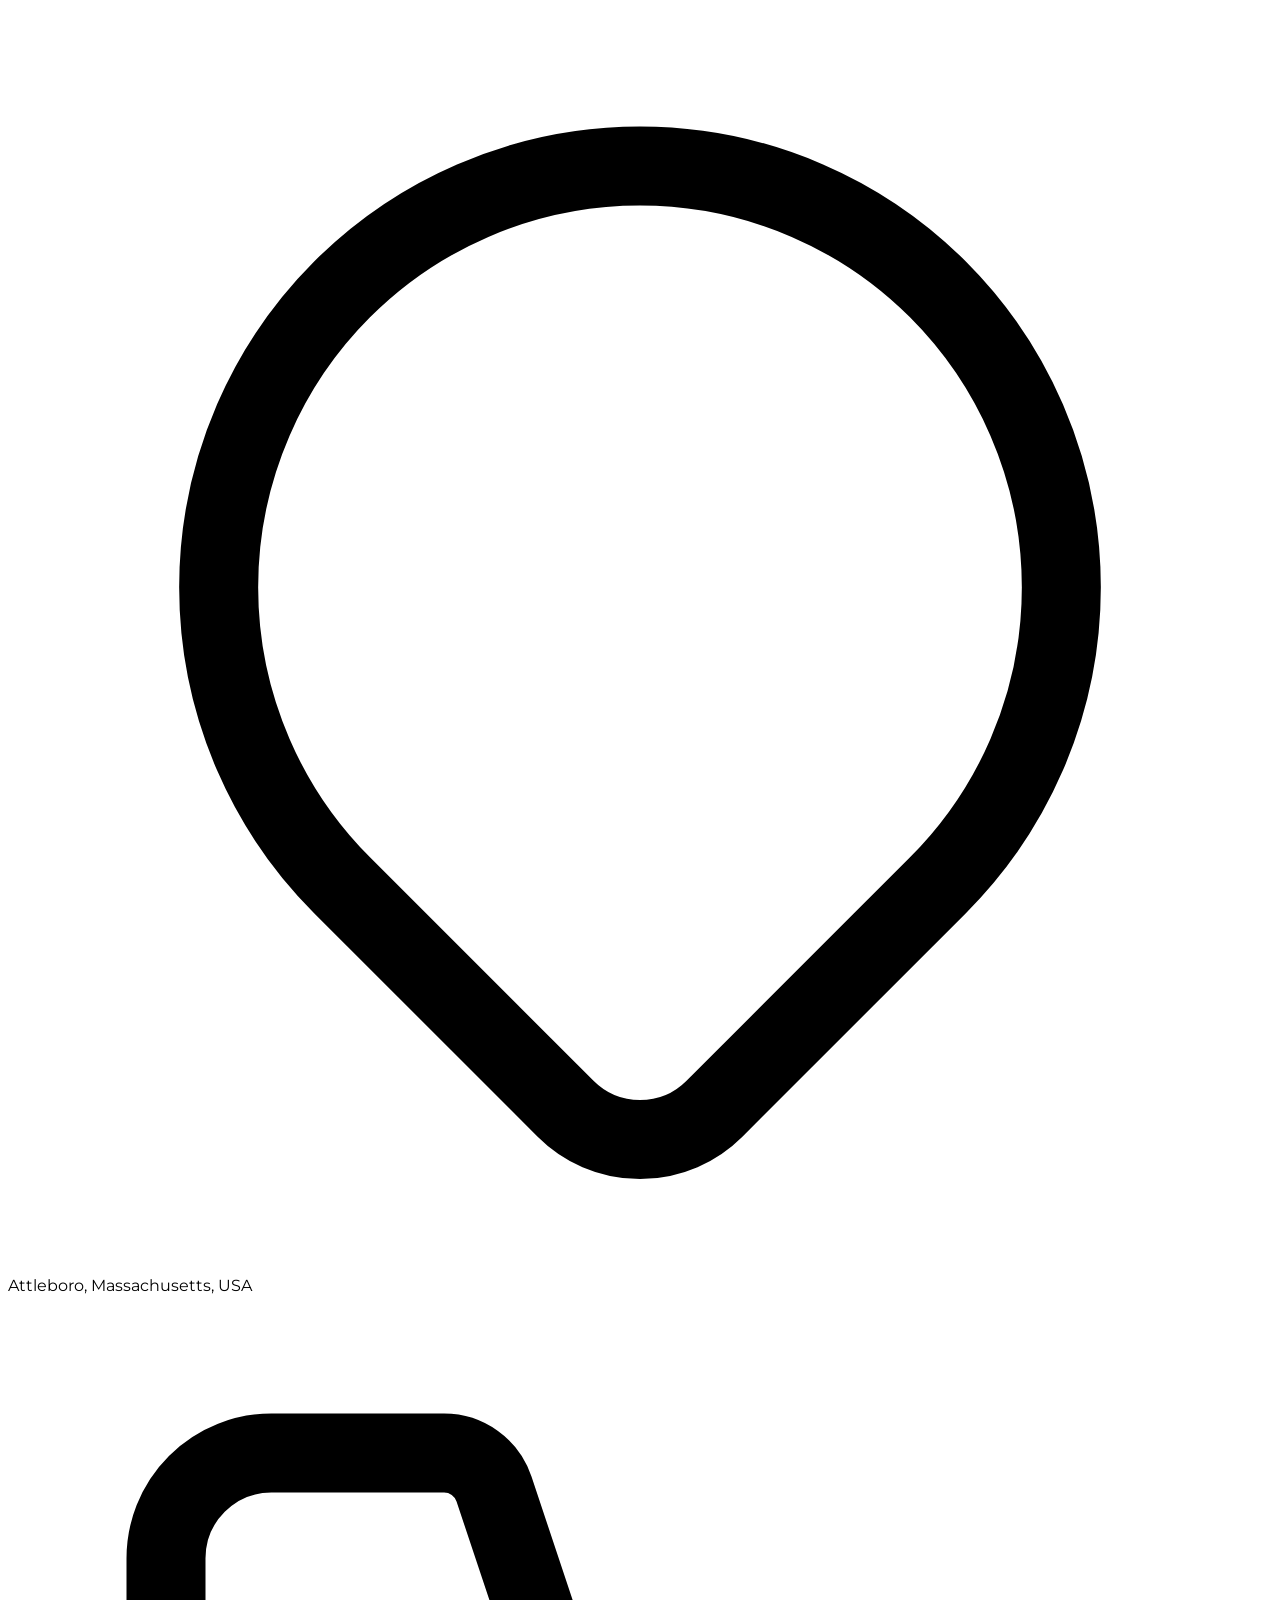
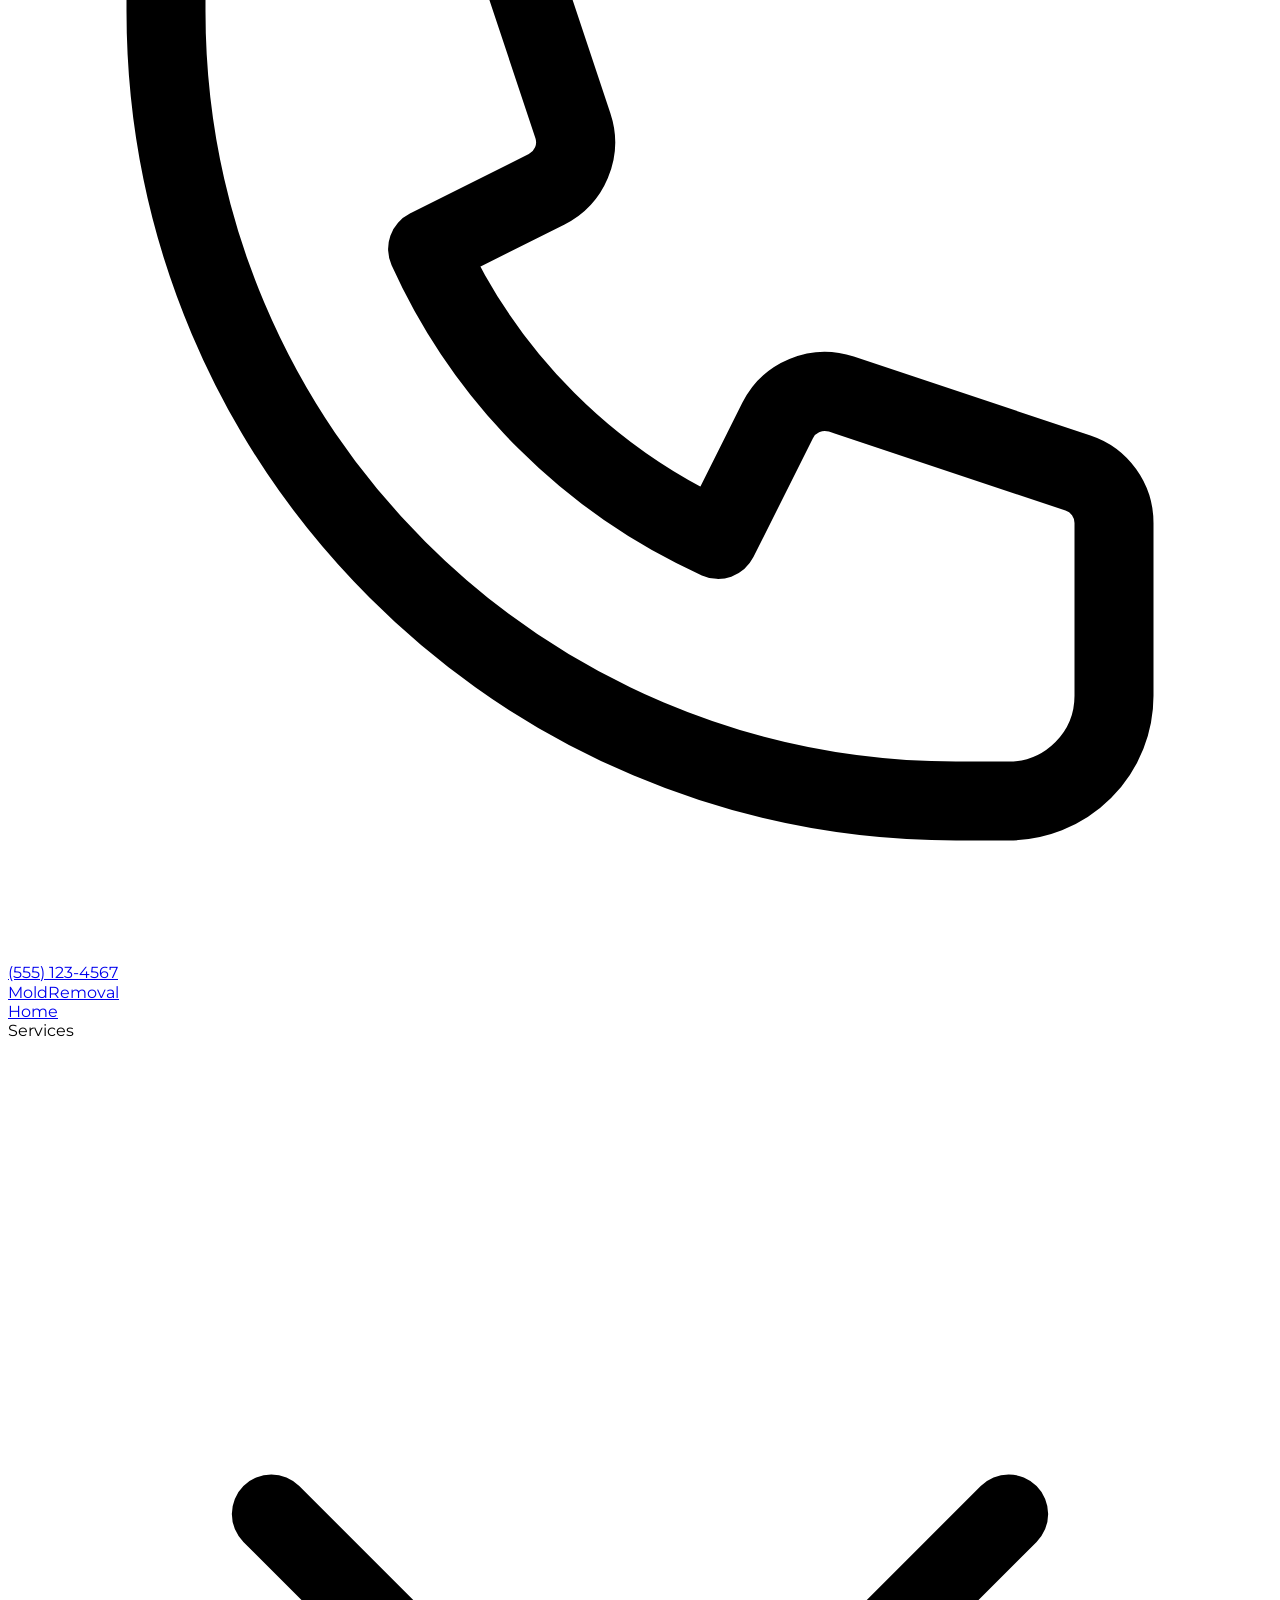
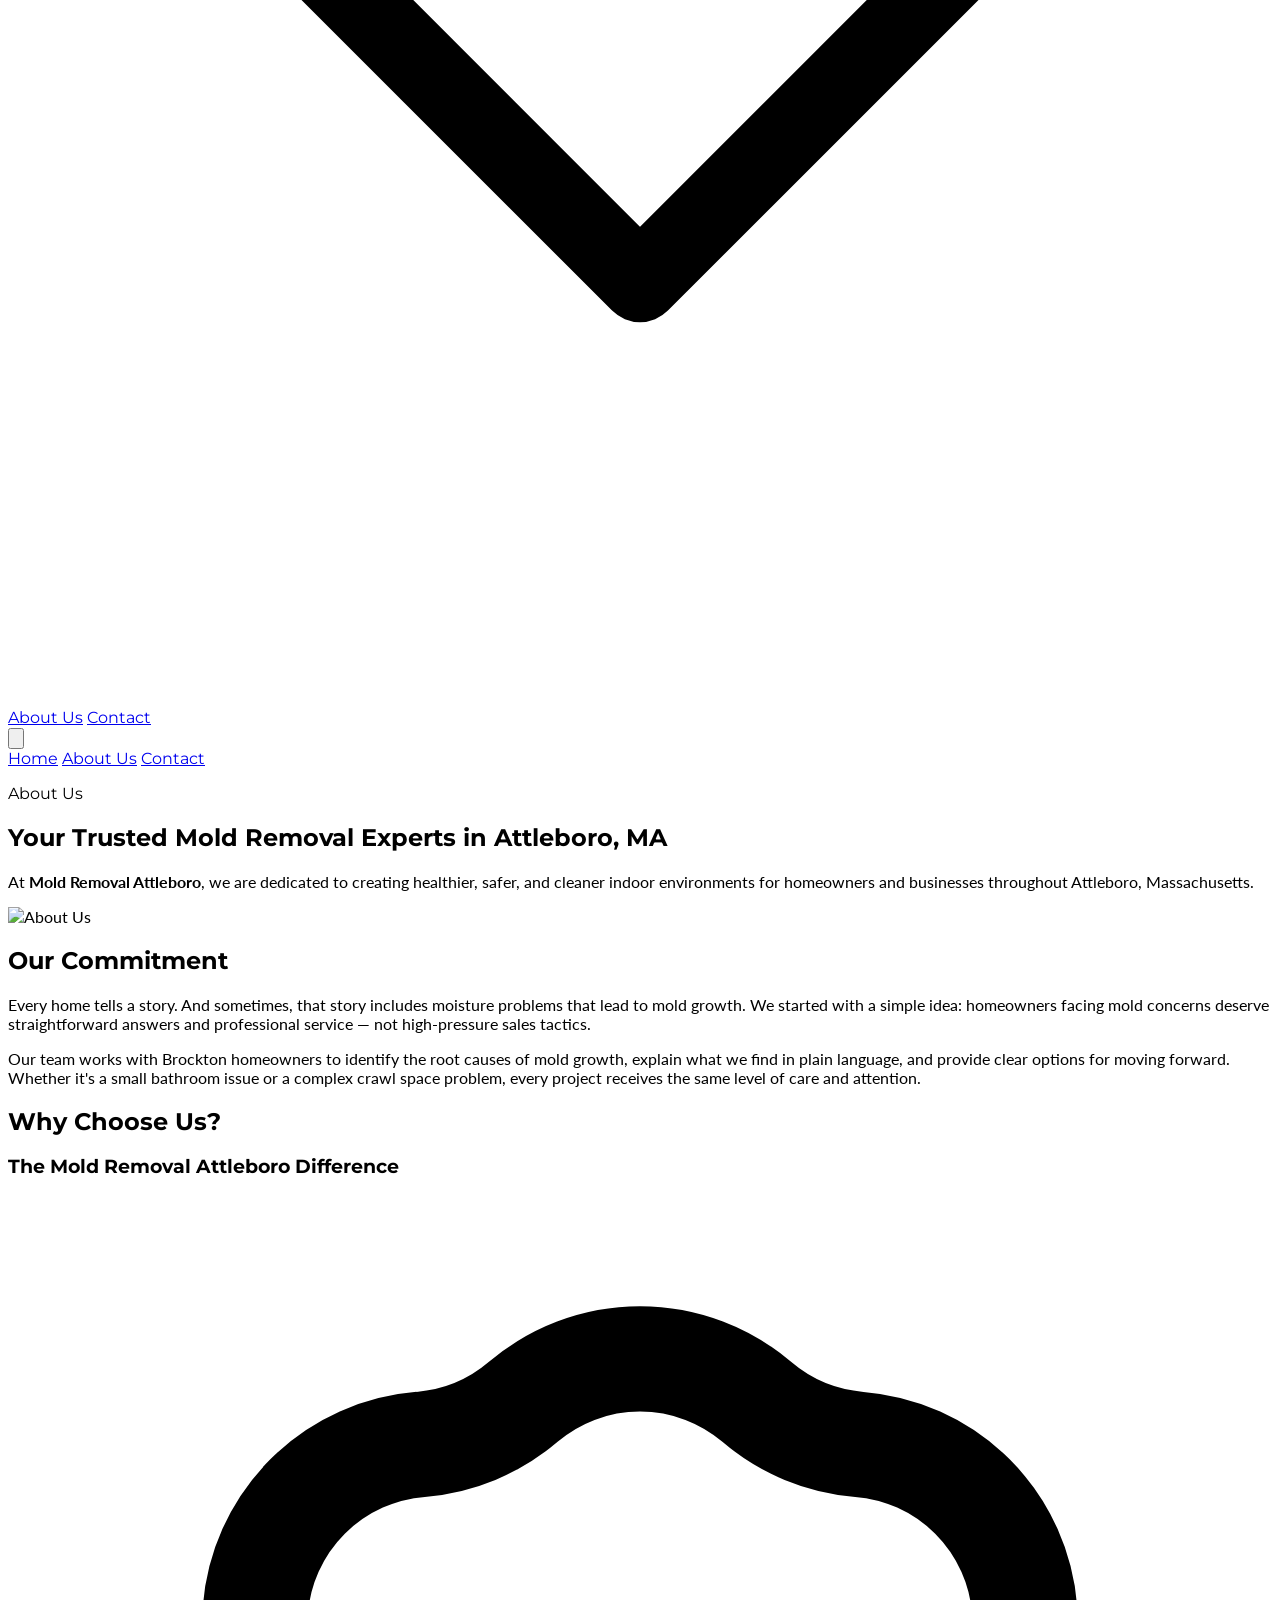
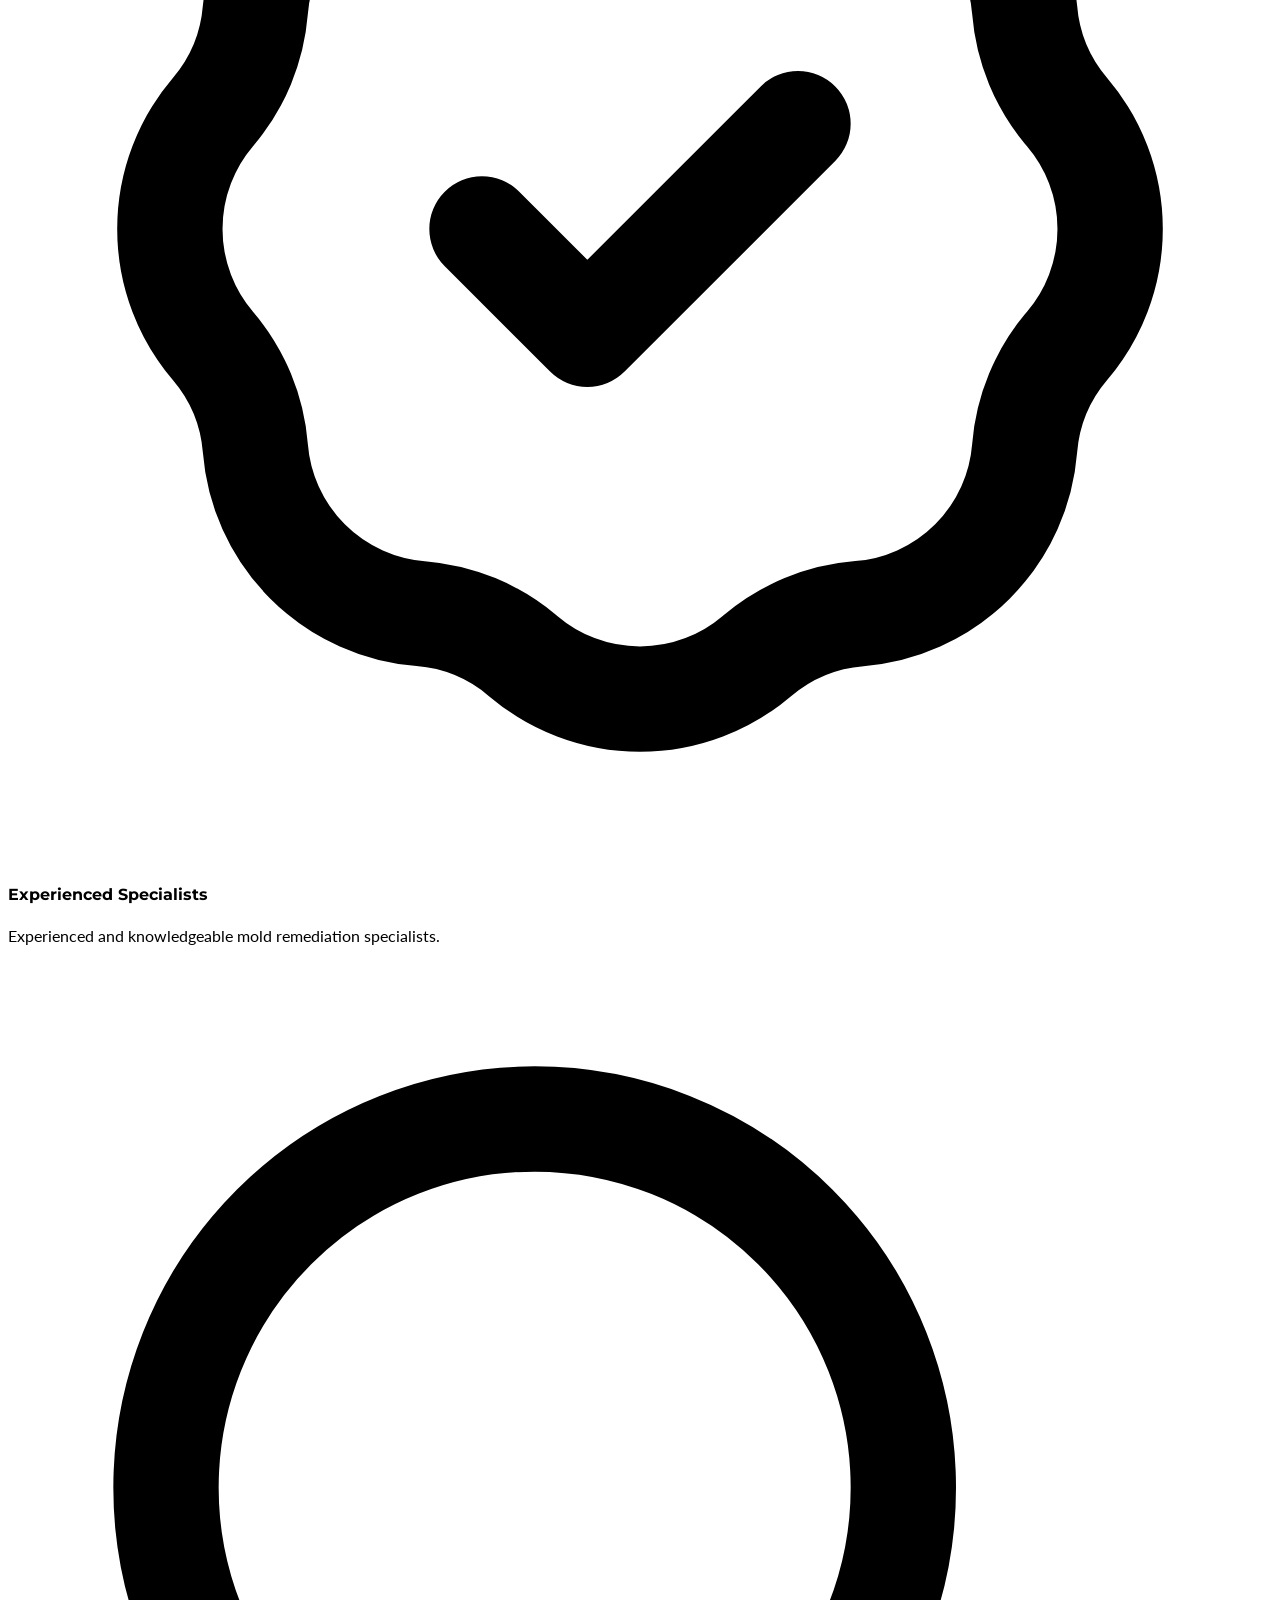
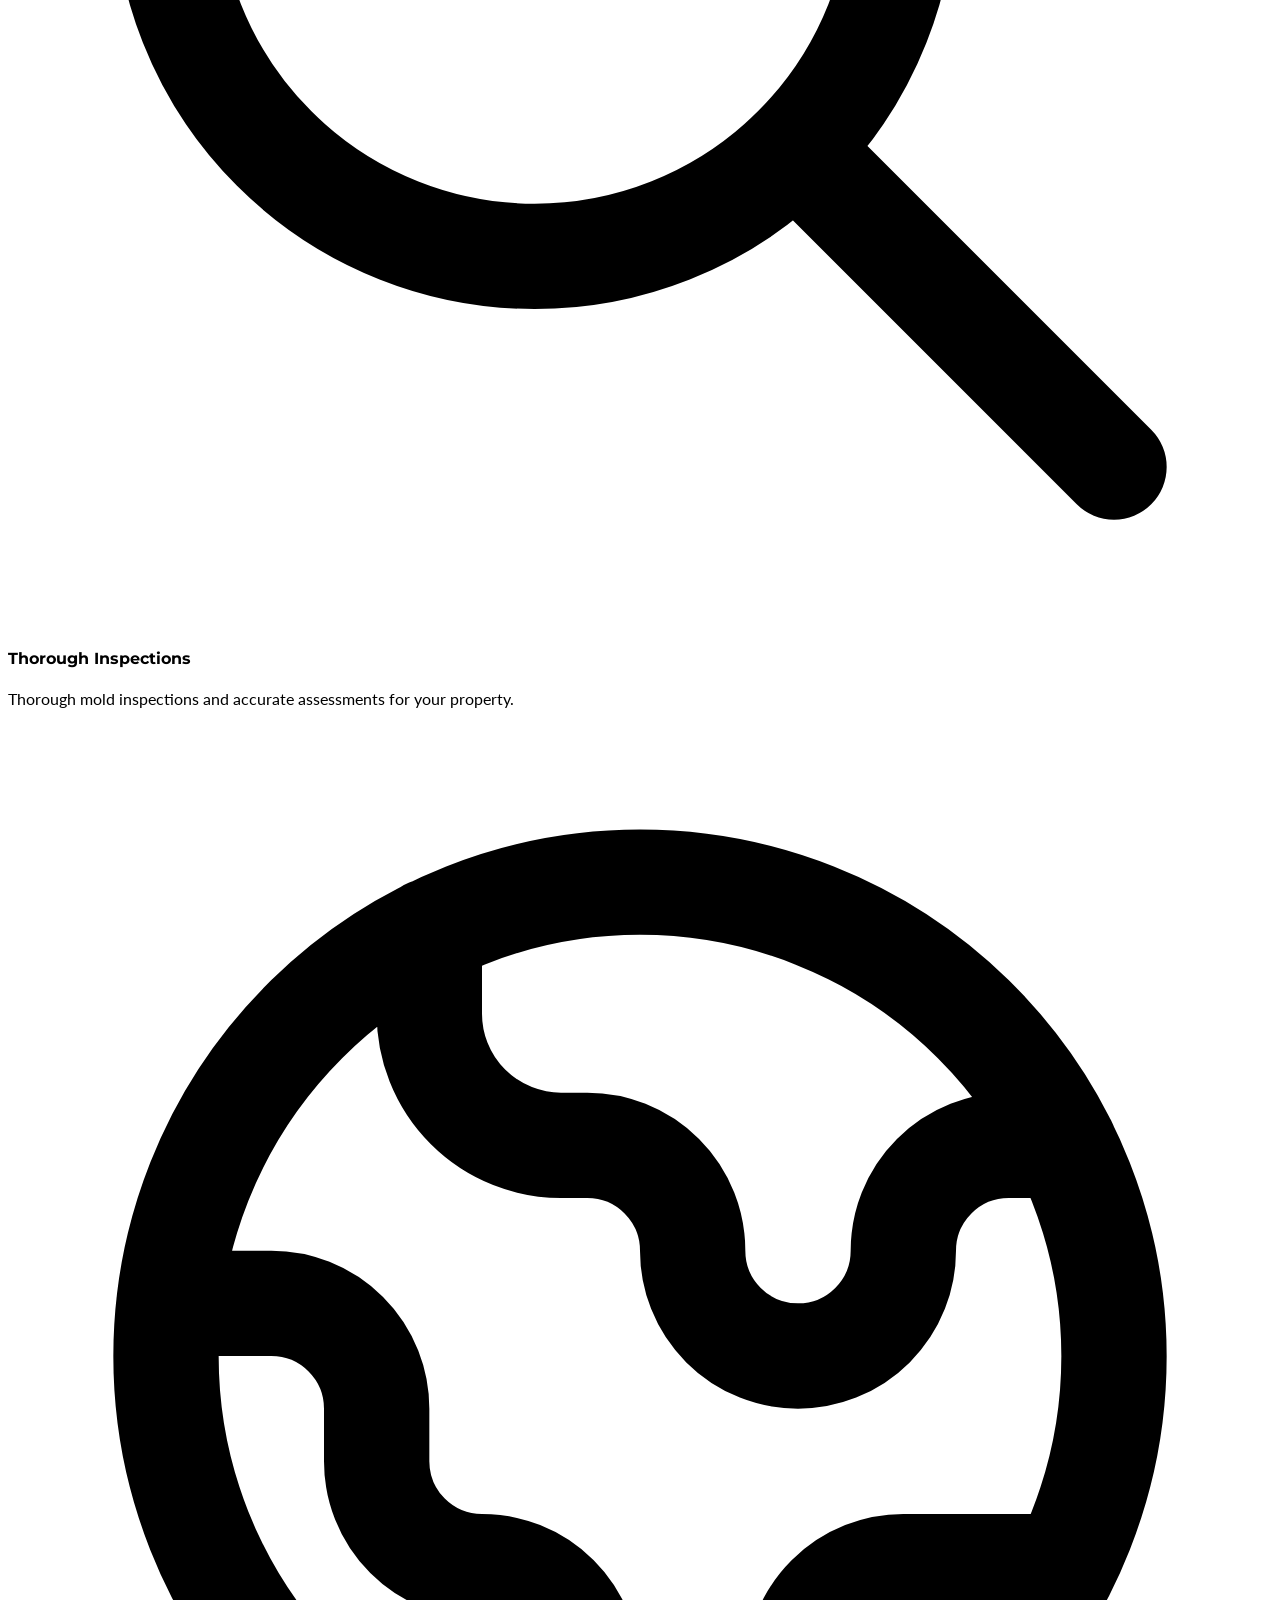
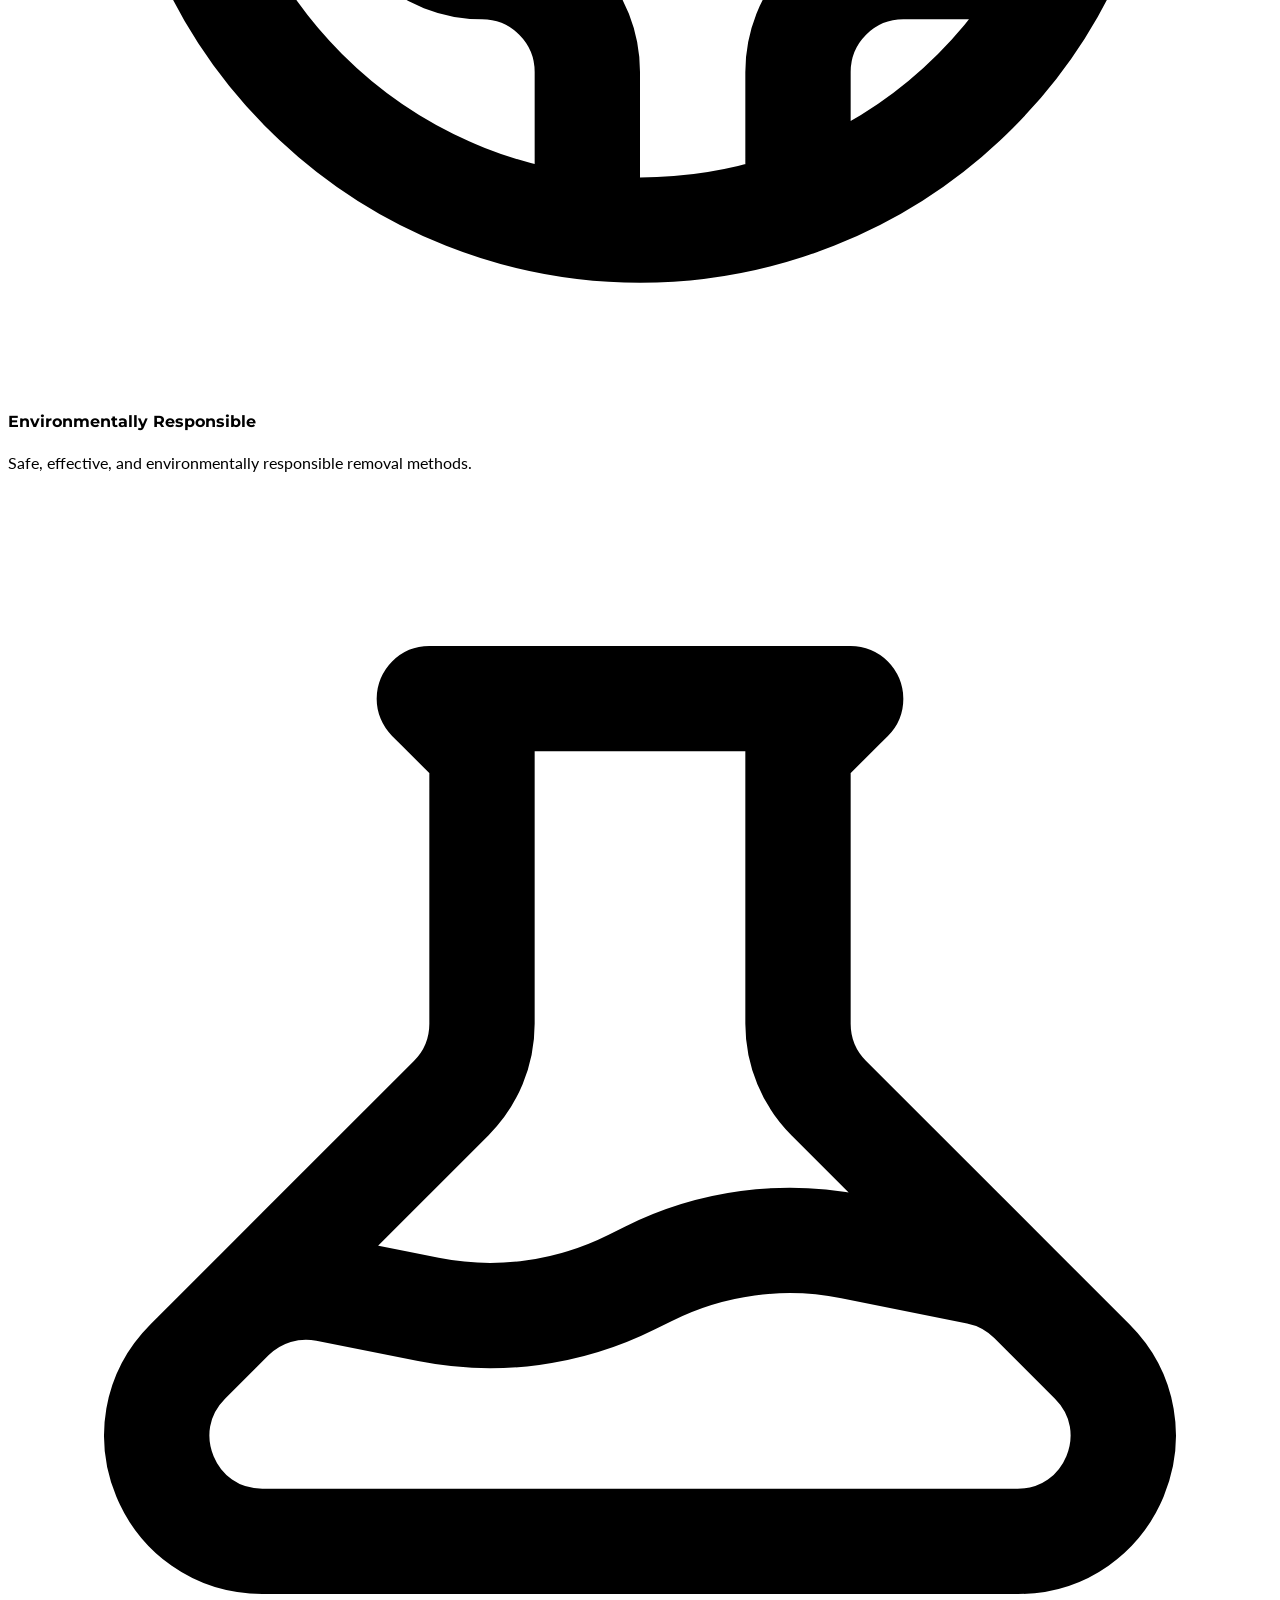
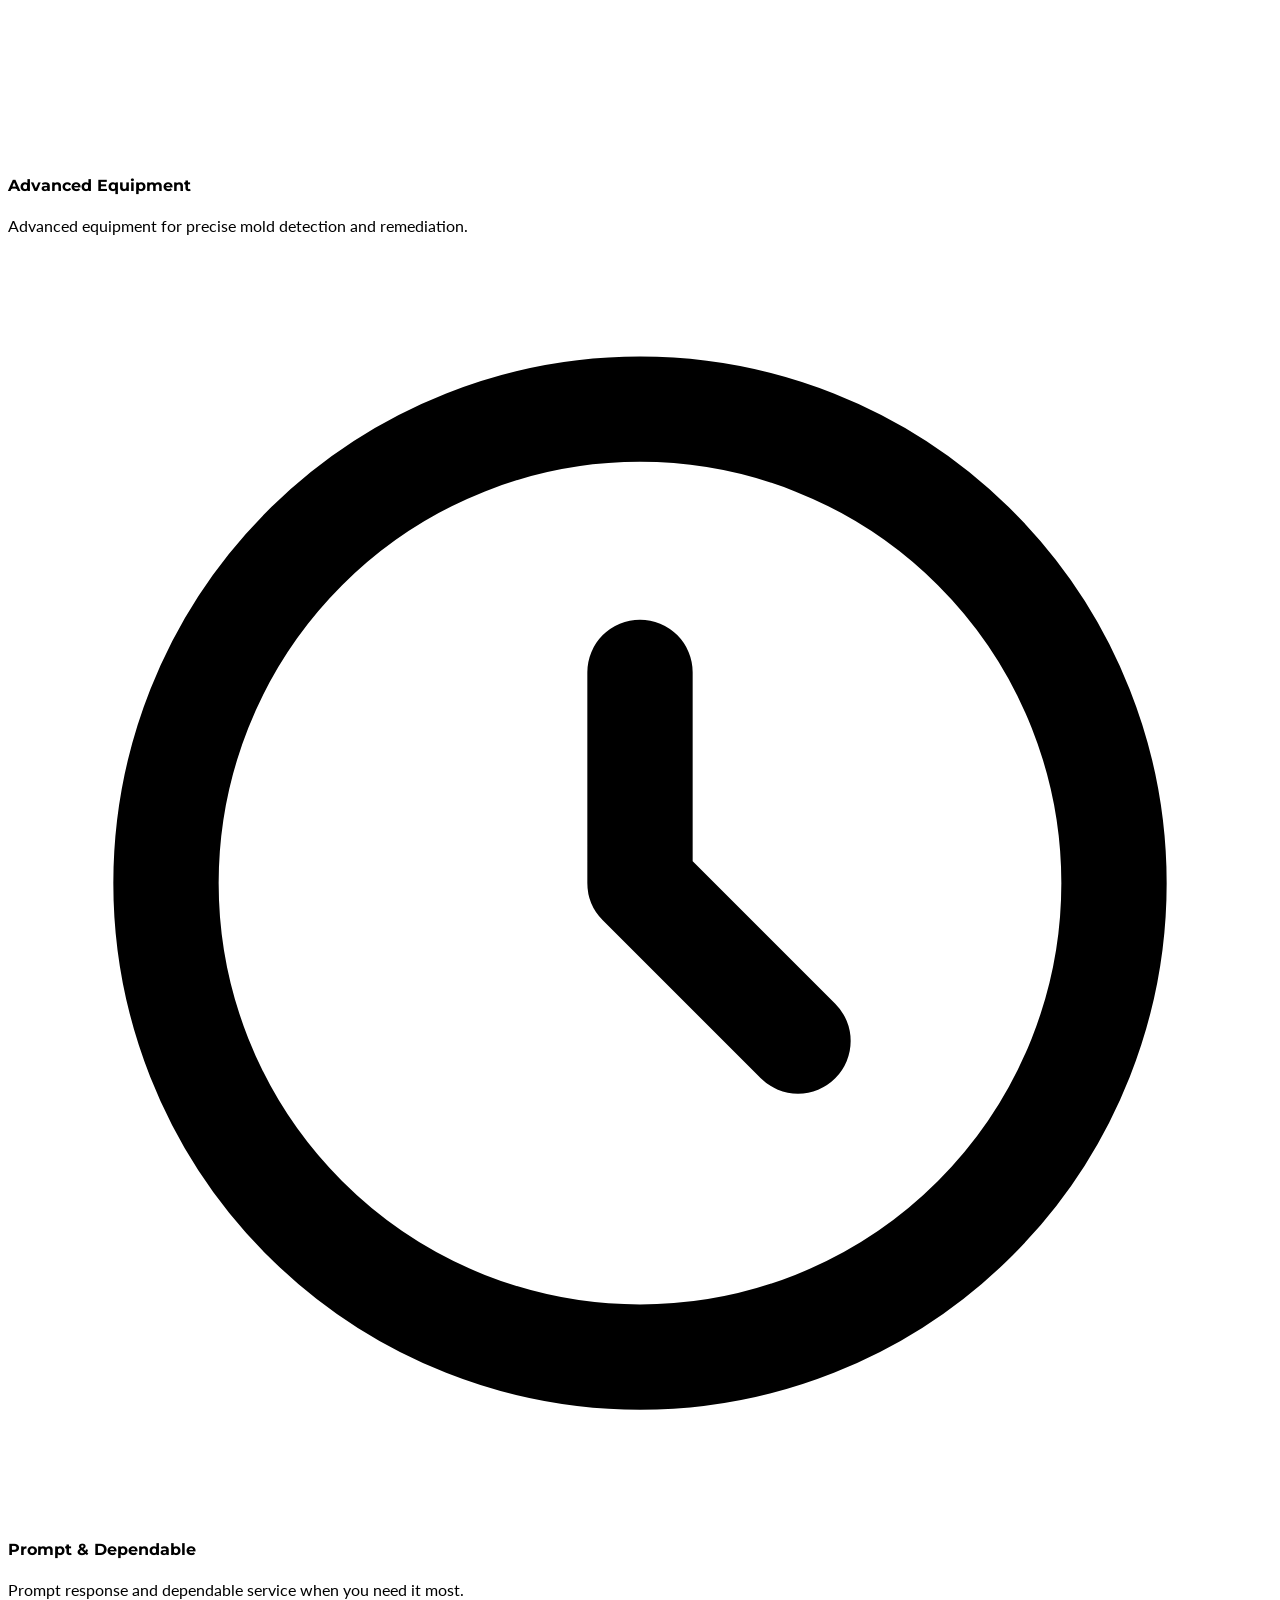
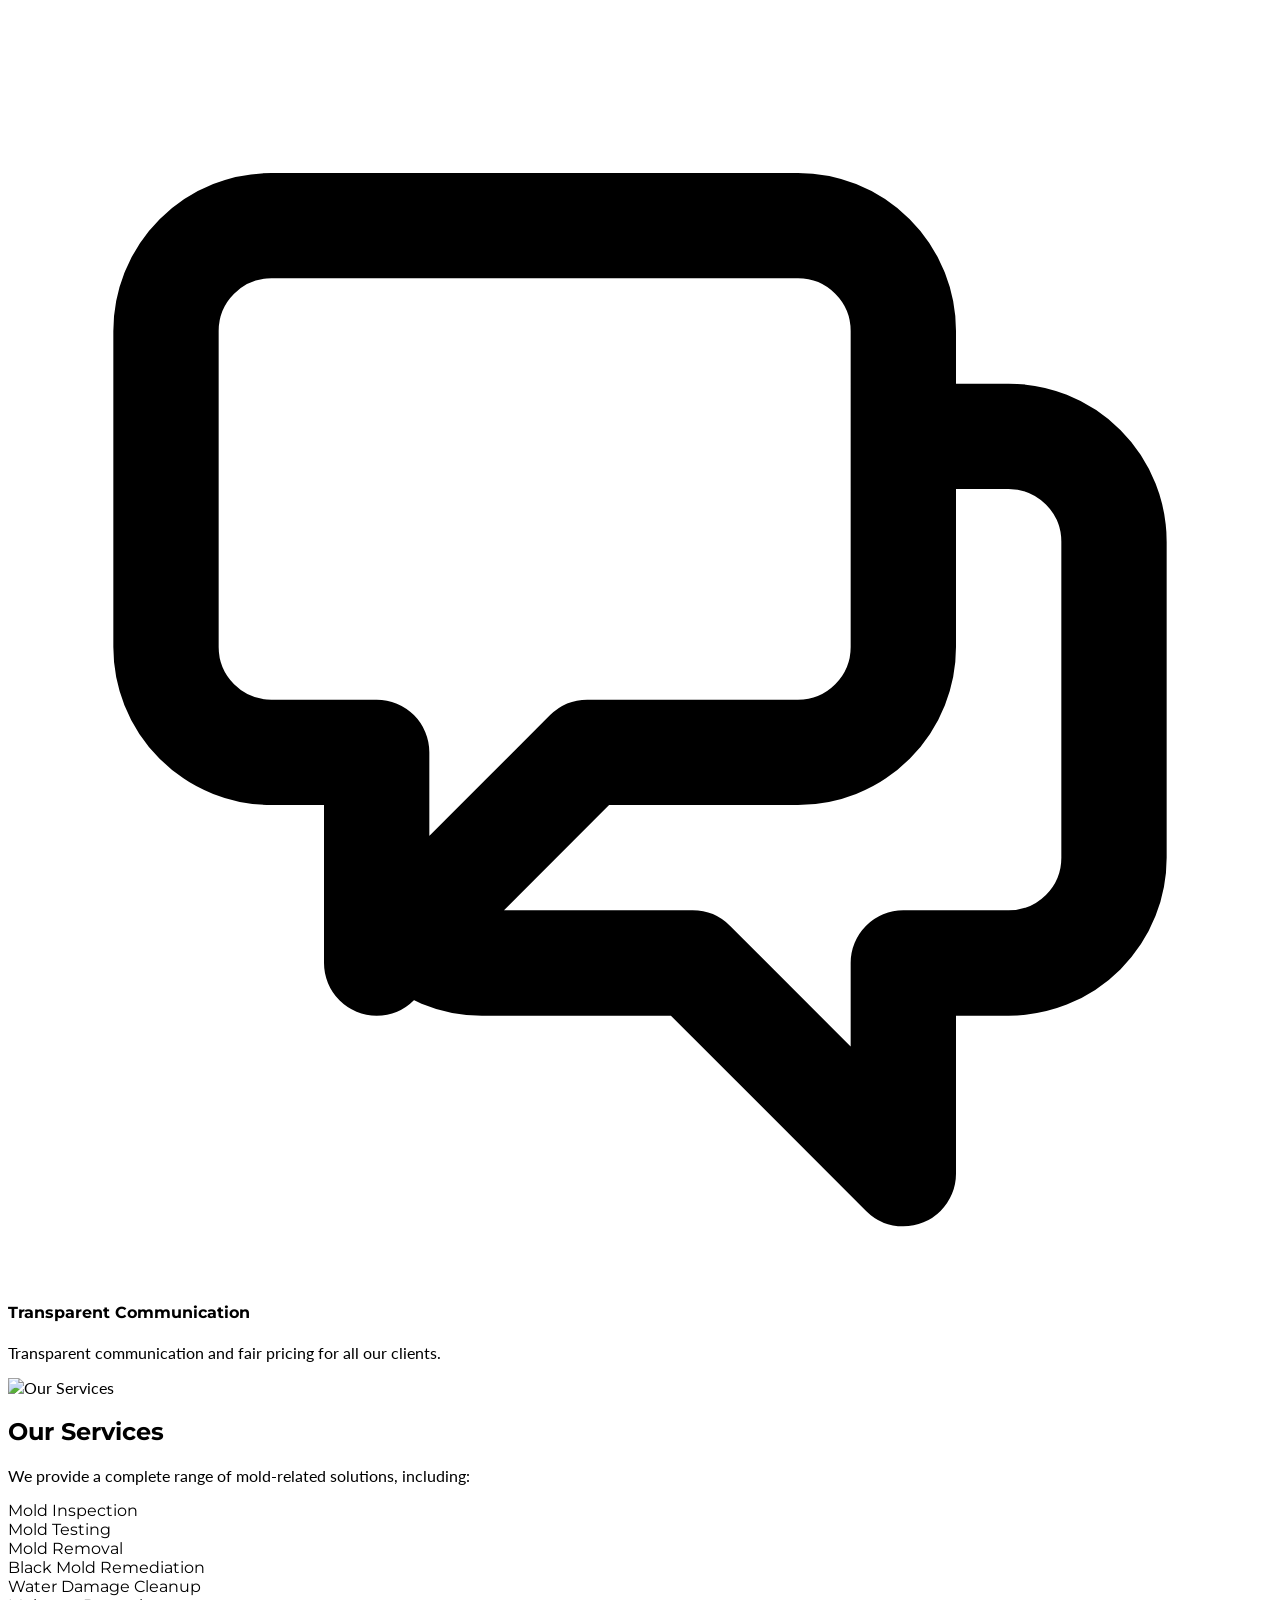
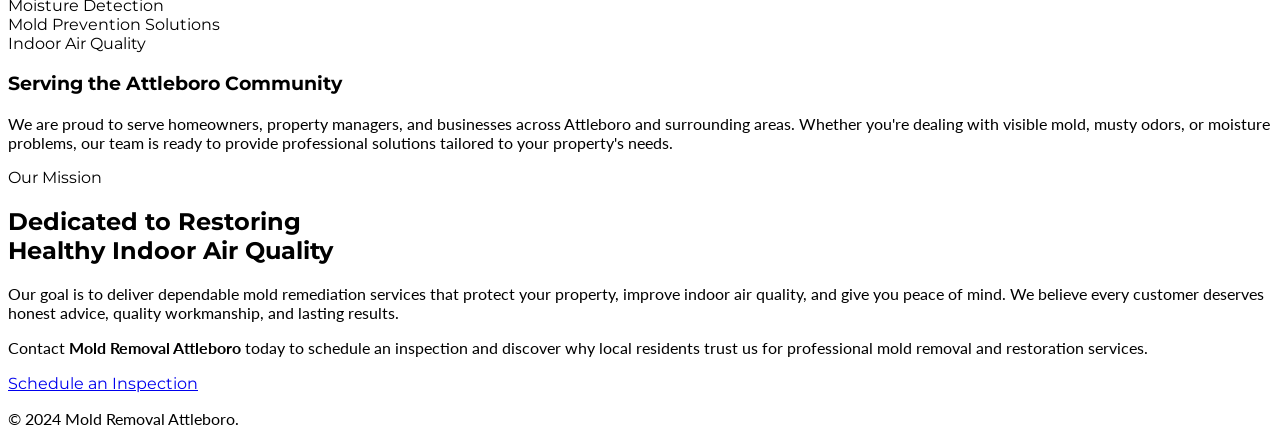
==== about.html @ 4b7c2f6c "Resize images on About Us page" ====
<!DOCTYPE html>
<html lang="en">
<head>
    <meta charset="UTF-8">
    <meta name="viewport" content="width=device-width, initial-scale=1.0">
    <meta name="description" content="Discover the philosophy and history of Mold Removal Attleboro.">
    <title>About Us | Mold Removal Attleboro</title>
    <link href="https://unpkg.com/aos@2.3.1/dist/aos.css" rel="stylesheet">
    <script src="https://cdn.tailwindcss.com"></script>
    <script>
        tailwind.config = { theme: { extend: { colors: { primary: '#334155', secondary: '#94a3b8', accent: '#d4af37', dark: '#1e293b', light: '#E8ECEF', } } } }
    </script>
    <link rel="stylesheet" href="./assets/css/styles.css">
</head>
<body class="bg-light text-primary antialiased selection:bg-secondary selection:text-white">

    <!-- Top Bar -->
    <div class="bg-white border-b border-slate-100 text-slate-500 py-2 px-4 md:px-8 text-xs uppercase tracking-widest font-heading font-medium">
        <div class="max-w-7xl mx-auto flex flex-col md:flex-row justify-between items-center space-y-2 md:space-y-0">
            <div class="flex items-center space-x-6">
                <span class="flex items-center space-x-2">
                    <svg class="w-3.5 h-3.5 text-accent" fill="none" stroke="currentColor" viewBox="0 0 24 24"><path stroke-linecap="round" stroke-linejoin="round" stroke-width="1.5" d="M17.657 16.657L13.414 20.9a1.998 1.998 0 01-2.827 0l-4.244-4.243a8 8 0 1111.314 0z"></path></svg>
                    <span>Attleboro, Massachusetts, USA</span>
                </span>
                <span class="flex items-center space-x-2 text-primary">
                    <svg class="w-3.5 h-3.5 text-accent" fill="none" stroke="currentColor" viewBox="0 0 24 24"><path stroke-linecap="round" stroke-linejoin="round" stroke-width="1.5" d="M3 5a2 2 0 012-2h3.28a1 1 0 01.948.684l1.498 4.493a1 1 0 01-.502 1.21l-2.257 1.13a11.042 11.042 0 005.516 5.516l1.13-2.257a1 1 0 011.21-.502l4.493 1.498a1 1 0 01.684.949V19a2 2 0 01-2 2h-1C9.716 21 3 14.284 3 6V5z"></path></svg>
                    <a href="tel:+15551234567" class="hover:text-accent transition-colors">(555) 123-4567</a>
                </span>
            </div>
        </div>
    </div>

    <!-- Header / Nav -->
    <header class="bg-white/90 backdrop-blur-md shadow-sm sticky top-0 z-50 transition-all duration-300">
        <div class="max-w-7xl mx-auto px-4 md:px-8 py-5 flex justify-between items-center">
            <a href="./index.html" class="flex items-center space-x-2 group">
                <span class="text-xl font-heading font-medium tracking-widest uppercase text-primary">Mold<span class="font-bold text-accent">Removal</span></span>
            </a>
            <nav class="hidden md:flex space-x-10 items-center text-slate-500 font-heading font-medium text-sm uppercase tracking-wider">
                <a href="./index.html" class="nav-link hover:text-primary transition-colors py-2">Home</a>
                <div class="dropdown relative group py-2 cursor-pointer">
                    <span class="hover:text-primary transition-colors flex items-center">
                        Services <svg class="w-3.5 h-3.5 ml-1" fill="none" stroke="currentColor" viewBox="0 0 24 24"><path stroke-linecap="round" stroke-linejoin="round" stroke-width="1.5" d="M19 9l-7 7-7-7"></path></svg>
                    </span>
                    <div class="dropdown-menu absolute left-0 mt-2 w-64 bg-white border border-slate-100 rounded-xl shadow-2xl z-50 overflow-hidden">
                        <a href="./services/mold-inspection.html" class="block px-6 py-4 hover:bg-slate-50 hover:text-accent border-b border-slate-50 transition-all font-sans text-sm normal-case tracking-normal">Mold Inspection</a>
                        <a href="./services/mold-testing.html" class="block px-6 py-4 hover:bg-slate-50 hover:text-accent border-b border-slate-50 transition-all font-sans text-sm normal-case tracking-normal">Mold Testing</a>
                        <a href="./services/mold-remediation.html" class="block px-6 py-4 hover:bg-slate-50 hover:text-accent border-b border-slate-50 transition-all font-sans text-sm normal-case tracking-normal">Mold Remediation</a>
                        <a href="./services/black-mold-removal.html" class="block px-6 py-4 hover:bg-slate-50 hover:text-accent transition-all font-sans text-sm normal-case tracking-normal">Black Mold Removal</a>
                    </div>
                </div>
                <a href="./about.html" class="nav-link hover:text-primary transition-colors py-2">About Us</a>
                <a href="./contact.html" class="nav-link hover:text-primary transition-colors py-2">Contact</a>
            </nav>
            <button id="mobile-menu-btn" class="md:hidden text-primary focus:outline-none">
                <svg class="w-6 h-6" fill="none" stroke="currentColor" viewBox="0 0 24 24"><path stroke-linecap="round" stroke-linejoin="round" stroke-width="1.5" d="M4 6h16M4 12h16M4 18h16"></path></svg>
            </button>
        </div>
        <div id="mobile-menu" class="hidden md:hidden bg-white border-t border-slate-100 absolute w-full shadow-2xl">
            <nav class="flex flex-col px-6 py-6 space-y-6 font-heading font-medium uppercase tracking-wider text-sm text-slate-500">
                <a href="./index.html" class="hover:text-primary">Home</a>
                <a href="./about.html" class="hover:text-primary">About Us</a>
                <a href="./contact.html" class="hover:text-primary">Contact</a>
            </nav>
        </div>
    </header>

    <main>
        <!-- Elegant Hero -->
        <section class="py-32 bg-light text-center border-b border-white/50">
            <div class="max-w-4xl mx-auto px-4" data-aos="fade-up">
                <p class="text-accent font-heading font-medium tracking-[0.2em] uppercase mb-4 text-sm">About Us</p>
                <h1 class="text-4xl md:text-6xl font-heading font-medium text-primary mb-8">Your Trusted Mold Removal Experts in <span class="font-bold">Attleboro, MA</span></h1>
                <p class="text-lg text-slate-500 font-medium max-w-3xl mx-auto">At <strong>Mold Removal Attleboro</strong>, we are dedicated to creating healthier, safer, and cleaner indoor environments for homeowners and businesses throughout Attleboro, Massachusetts.</p>
            </div>
        </section>

        <!-- Our Mission & Commitment (About Us text) -->
        <section class="py-32 bg-white">
            <div class="max-w-7xl mx-auto px-4 md:px-8">
                <div class="flex flex-col lg:flex-row gap-20 items-center">
                    <div class="w-full lg:w-5/12 relative flex justify-center" data-aos="fade-right">
                        <div class="relative w-full max-w-sm aspect-[4/5] overflow-hidden rounded-tr-[120px] shadow-2xl">
                            <img src="https://images.unsplash.com/photo-1600585154340-be6161a56a0c?auto=format&fit=crop&q=80&w=1000" alt="About Us" class="w-full h-full object-cover grayscale-[10%] hover:grayscale-0 transition-all duration-700">
                        </div>
                    </div>
                    <div class="w-full lg:w-7/12" data-aos="fade-left">
                        <h2 class="text-3xl md:text-5xl font-heading font-medium text-primary mb-8 leading-tight">Our <span class="font-bold">Commitment</span></h2>
                        <p class="text-slate-500 text-lg mb-6 leading-relaxed font-medium">
                            Every home tells a story. And sometimes, that story includes moisture problems that lead to mold growth. We started with a simple idea: homeowners facing mold concerns deserve straightforward answers and professional service — not high-pressure sales tactics.
                        </p>
                        <p class="text-slate-500 text-lg leading-relaxed font-medium">
                            Our team works with Brockton homeowners to identify the root causes of mold growth, explain what we find in plain language, and provide clear options for moving forward. Whether it's a small bathroom issue or a complex crawl space problem, every project receives the same level of care and attention.
                        </p>
                    </div>
                </div>
            </div>
        </section>

        <!-- Why Choose Us -->
        <section class="py-32 bg-light">
            <div class="max-w-7xl mx-auto px-4 md:px-8">
                <div class="text-center mb-16" data-aos="fade-up">
                    <h2 class="text-accent font-heading font-medium tracking-[0.2em] uppercase mb-4 text-sm">Why Choose Us?</h2>
                    <h3 class="text-3xl md:text-5xl font-heading font-medium text-primary">The Mold Removal Attleboro Difference</h3>
                </div>
                <div class="grid grid-cols-1 md:grid-cols-2 lg:grid-cols-3 gap-8">
                    <!-- Feature 1 -->
                    <div class="bg-white p-8 rounded-2xl shadow-sm hover:shadow-xl transition-shadow duration-300" data-aos="fade-up" data-aos-delay="0">
                        <div class="text-accent mb-4"><svg class="w-8 h-8" fill="none" stroke="currentColor" viewBox="0 0 24 24"><path stroke-linecap="round" stroke-linejoin="round" stroke-width="2" d="M9 12l2 2 4-4M7.835 4.697a3.42 3.42 0 001.946-.806 3.42 3.42 0 014.438 0 3.42 3.42 0 001.946.806 3.42 3.42 0 013.138 3.138 3.42 3.42 0 00.806 1.946 3.42 3.42 0 010 4.438 3.42 3.42 0 00-.806 1.946 3.42 3.42 0 01-3.138 3.138 3.42 3.42 0 00-1.946.806 3.42 3.42 0 01-4.438 0 3.42 3.42 0 00-1.946-.806 3.42 3.42 0 01-3.138-3.138 3.42 3.42 0 00-.806-1.946 3.42 3.42 0 010-4.438 3.42 3.42 0 00.806-1.946 3.42 3.42 0 013.138-3.138z"></path></svg></div>
                        <h4 class="text-xl font-heading font-medium text-primary mb-3">Experienced Specialists</h4>
                        <p class="text-slate-500 font-medium">Experienced and knowledgeable mold remediation specialists.</p>
                    </div>
                    <!-- Feature 2 -->
                    <div class="bg-white p-8 rounded-2xl shadow-sm hover:shadow-xl transition-shadow duration-300" data-aos="fade-up" data-aos-delay="100">
                        <div class="text-accent mb-4"><svg class="w-8 h-8" fill="none" stroke="currentColor" viewBox="0 0 24 24"><path stroke-linecap="round" stroke-linejoin="round" stroke-width="2" d="M21 21l-6-6m2-5a7 7 0 11-14 0 7 7 0 0114 0z"></path></svg></div>
                        <h4 class="text-xl font-heading font-medium text-primary mb-3">Thorough Inspections</h4>
                        <p class="text-slate-500 font-medium">Thorough mold inspections and accurate assessments for your property.</p>
                    </div>
                    <!-- Feature 3 -->
                    <div class="bg-white p-8 rounded-2xl shadow-sm hover:shadow-xl transition-shadow duration-300" data-aos="fade-up" data-aos-delay="200">
                        <div class="text-accent mb-4"><svg class="w-8 h-8" fill="none" stroke="currentColor" viewBox="0 0 24 24"><path stroke-linecap="round" stroke-linejoin="round" stroke-width="2" d="M3.055 11H5a2 2 0 012 2v1a2 2 0 002 2 2 2 0 012 2v2.945M8 3.935V5.5A2.5 2.5 0 0010.5 8h.5a2 2 0 012 2 2 2 0 104 0 2 2 0 012-2h1.064M15 20.488V18a2 2 0 012-2h3.064M21 12a9 9 0 11-18 0 9 9 0 0118 0z"></path></svg></div>
                        <h4 class="text-xl font-heading font-medium text-primary mb-3">Environmentally Responsible</h4>
                        <p class="text-slate-500 font-medium">Safe, effective, and environmentally responsible removal methods.</p>
                    </div>
                    <!-- Feature 4 -->
                    <div class="bg-white p-8 rounded-2xl shadow-sm hover:shadow-xl transition-shadow duration-300" data-aos="fade-up" data-aos-delay="300">
                        <div class="text-accent mb-4"><svg class="w-8 h-8" fill="none" stroke="currentColor" viewBox="0 0 24 24"><path stroke-linecap="round" stroke-linejoin="round" stroke-width="2" d="M19.428 15.428a2 2 0 00-1.022-.547l-2.387-.477a6 6 0 00-3.86.517l-.318.158a6 6 0 01-3.86.517L6.05 15.21a2 2 0 00-1.806.547M8 4h8l-1 1v5.172a2 2 0 00.586 1.414l5 5c1.26 1.26.367 3.414-1.415 3.414H4.828c-1.782 0-2.674-2.154-1.414-3.414l5-5A2 2 0 009 10.172V5L8 4z"></path></svg></div>
                        <h4 class="text-xl font-heading font-medium text-primary mb-3">Advanced Equipment</h4>
                        <p class="text-slate-500 font-medium">Advanced equipment for precise mold detection and remediation.</p>
                    </div>
                    <!-- Feature 5 -->
                    <div class="bg-white p-8 rounded-2xl shadow-sm hover:shadow-xl transition-shadow duration-300" data-aos="fade-up" data-aos-delay="400">
                        <div class="text-accent mb-4"><svg class="w-8 h-8" fill="none" stroke="currentColor" viewBox="0 0 24 24"><path stroke-linecap="round" stroke-linejoin="round" stroke-width="2" d="M12 8v4l3 3m6-3a9 9 0 11-18 0 9 9 0 0118 0z"></path></svg></div>
                        <h4 class="text-xl font-heading font-medium text-primary mb-3">Prompt & Dependable</h4>
                        <p class="text-slate-500 font-medium">Prompt response and dependable service when you need it most.</p>
                    </div>
                    <!-- Feature 6 -->
                    <div class="bg-white p-8 rounded-2xl shadow-sm hover:shadow-xl transition-shadow duration-300" data-aos="fade-up" data-aos-delay="500">
                        <div class="text-accent mb-4"><svg class="w-8 h-8" fill="none" stroke="currentColor" viewBox="0 0 24 24"><path stroke-linecap="round" stroke-linejoin="round" stroke-width="2" d="M17 8h2a2 2 0 012 2v6a2 2 0 01-2 2h-2v4l-4-4H9a1.994 1.994 0 01-1.414-.586m0 0L11 14h4a2 2 0 002-2V6a2 2 0 00-2-2H5a2 2 0 00-2 2v6a2 2 0 002 2h2v4l.586-.586z"></path></svg></div>
                        <h4 class="text-xl font-heading font-medium text-primary mb-3">Transparent Communication</h4>
                        <p class="text-slate-500 font-medium">Transparent communication and fair pricing for all our clients.</p>
                    </div>
                </div>
            </div>
        </section>

        <!-- Our Services & Serving the Community -->
        <section class="py-32 bg-white">
            <div class="max-w-7xl mx-auto px-4 md:px-8">
                <div class="flex flex-col lg:flex-row-reverse gap-20 items-center">
                    <div class="w-full lg:w-5/12 relative flex justify-center" data-aos="fade-left">
                        <div class="relative w-full max-w-sm aspect-[4/5] overflow-hidden rounded-tl-[120px] shadow-2xl">
                            <img src="https://images.unsplash.com/photo-1584622650111-993a426fbf0a?auto=format&fit=crop&q=80&w=1000" alt="Our Services" class="w-full h-full object-cover grayscale-[10%] hover:grayscale-0 transition-all duration-700">
                        </div>
                    </div>
                    <div class="w-full lg:w-7/12" data-aos="fade-right">
                        <h2 class="text-3xl md:text-5xl font-heading font-medium text-primary mb-8 leading-tight">Our <span class="font-bold">Services</span></h2>
                        <p class="text-slate-500 text-lg mb-6 leading-relaxed font-medium">
                            We provide a complete range of mold-related solutions, including:
                        </p>
                        <div class="grid grid-cols-1 sm:grid-cols-2 gap-4 mb-10">
                            <div class="flex items-center text-primary font-heading font-medium tracking-wide text-sm">
                                <span class="w-6 h-[1px] bg-accent mr-3"></span> Mold Inspection
                            </div>
                            <div class="flex items-center text-primary font-heading font-medium tracking-wide text-sm">
                                <span class="w-6 h-[1px] bg-accent mr-3"></span> Mold Testing
                            </div>
                            <div class="flex items-center text-primary font-heading font-medium tracking-wide text-sm">
                                <span class="w-6 h-[1px] bg-accent mr-3"></span> Mold Removal
                            </div>
                            <div class="flex items-center text-primary font-heading font-medium tracking-wide text-sm">
                                <span class="w-6 h-[1px] bg-accent mr-3"></span> Black Mold Remediation
                            </div>
                            <div class="flex items-center text-primary font-heading font-medium tracking-wide text-sm">
                                <span class="w-6 h-[1px] bg-accent mr-3"></span> Water Damage Cleanup
                            </div>
                            <div class="flex items-center text-primary font-heading font-medium tracking-wide text-sm">
                                <span class="w-6 h-[1px] bg-accent mr-3"></span> Moisture Detection
                            </div>
                            <div class="flex items-center text-primary font-heading font-medium tracking-wide text-sm">
                                <span class="w-6 h-[1px] bg-accent mr-3"></span> Mold Prevention Solutions
                            </div>
                            <div class="flex items-center text-primary font-heading font-medium tracking-wide text-sm">
                                <span class="w-6 h-[1px] bg-accent mr-3"></span> Indoor Air Quality
                            </div>
                        </div>

                        <h3 class="text-2xl font-heading font-medium text-primary mb-4">Serving the Attleboro Community</h3>
                        <p class="text-slate-500 text-lg leading-relaxed font-medium">
                            We are proud to serve homeowners, property managers, and businesses across Attleboro and surrounding areas. Whether you're dealing with visible mold, musty odors, or moisture problems, our team is ready to provide professional solutions tailored to your property's needs.
                        </p>
                    </div>
                </div>
            </div>
        </section>

        <!-- Our Mission CTA Section -->
        <section class="py-32 bg-primary text-center px-4 border-t border-white">
            <div class="max-w-4xl mx-auto" data-aos="zoom-in">
                <p class="text-accent font-heading font-medium tracking-[0.2em] uppercase mb-4 text-sm">Our Mission</p>
                <h2 class="text-3xl md:text-5xl font-heading font-medium text-white mb-8 leading-tight">Dedicated to Restoring <br>Healthy Indoor Air Quality</h2>
                <p class="text-lg text-slate-300 font-medium mb-12 max-w-3xl mx-auto">
                    Our goal is to deliver dependable mold remediation services that protect your property, improve indoor air quality, and give you peace of mind. We believe every customer deserves honest advice, quality workmanship, and lasting results.
                </p>
                <p class="text-lg text-slate-300 font-medium mb-12 max-w-3xl mx-auto">
                    Contact <strong>Mold Removal Attleboro</strong> today to schedule an inspection and discover why local residents trust us for professional mold removal and restoration services.
                </p>
                <div class="flex flex-col sm:flex-row justify-center items-center space-y-4 sm:space-y-0 sm:space-x-6">
                    <a href="tel:+15551234567" class="inline-flex justify-center items-center px-10 py-4 bg-accent text-white font-heading font-medium uppercase tracking-widest text-xs hover:bg-white hover:text-primary transition-all duration-300 shadow-xl">
                        Schedule an Inspection
                    </a>
                </div>
            </div>
        </section>
    </main>

    <!-- Footer -->
    <footer class="bg-white border-t border-slate-100 pt-24 pb-12">
        <div class="max-w-7xl mx-auto px-4 md:px-8 text-center">
             <p class="text-slate-400 text-xs font-medium tracking-wide uppercase">&copy; 2024 Mold Removal Attleboro.</p>
        </div>
    </footer>
    <script src="https://unpkg.com/aos@2.3.1/dist/aos.js"></script>
    <script src="./assets/js/main.js"></script>
</body>
</html>
---- assets/css/styles.css ----
@import url('https://fonts.googleapis.com/css2?family=Lato:wght@300;400;700&family=Montserrat:wght@200;300;400;500;600;700&display=swap');

html {
    scroll-behavior: smooth;
}

body {
    font-family: 'Lato', sans-serif;
}

h1, h2, h3, h4, h5, h6, .font-heading {
    font-family: 'Montserrat', sans-serif;
}

/* Elegant utility overrides */
.dropdown-menu {
    display: none;
    opacity: 0;
    transition: opacity 0.3s ease-in-out;
}

.dropdown:hover .dropdown-menu {
    display: block;
    opacity: 1;
}

/* Smooth elegant image hover */
.img-hover-zoom {
    overflow: hidden;
}

.img-hover-zoom img {
    transition: transform 0.8s cubic-bezier(0.25, 0.46, 0.45, 0.94);
}

.img-hover-zoom:hover img {
    transform: scale(1.05);
}
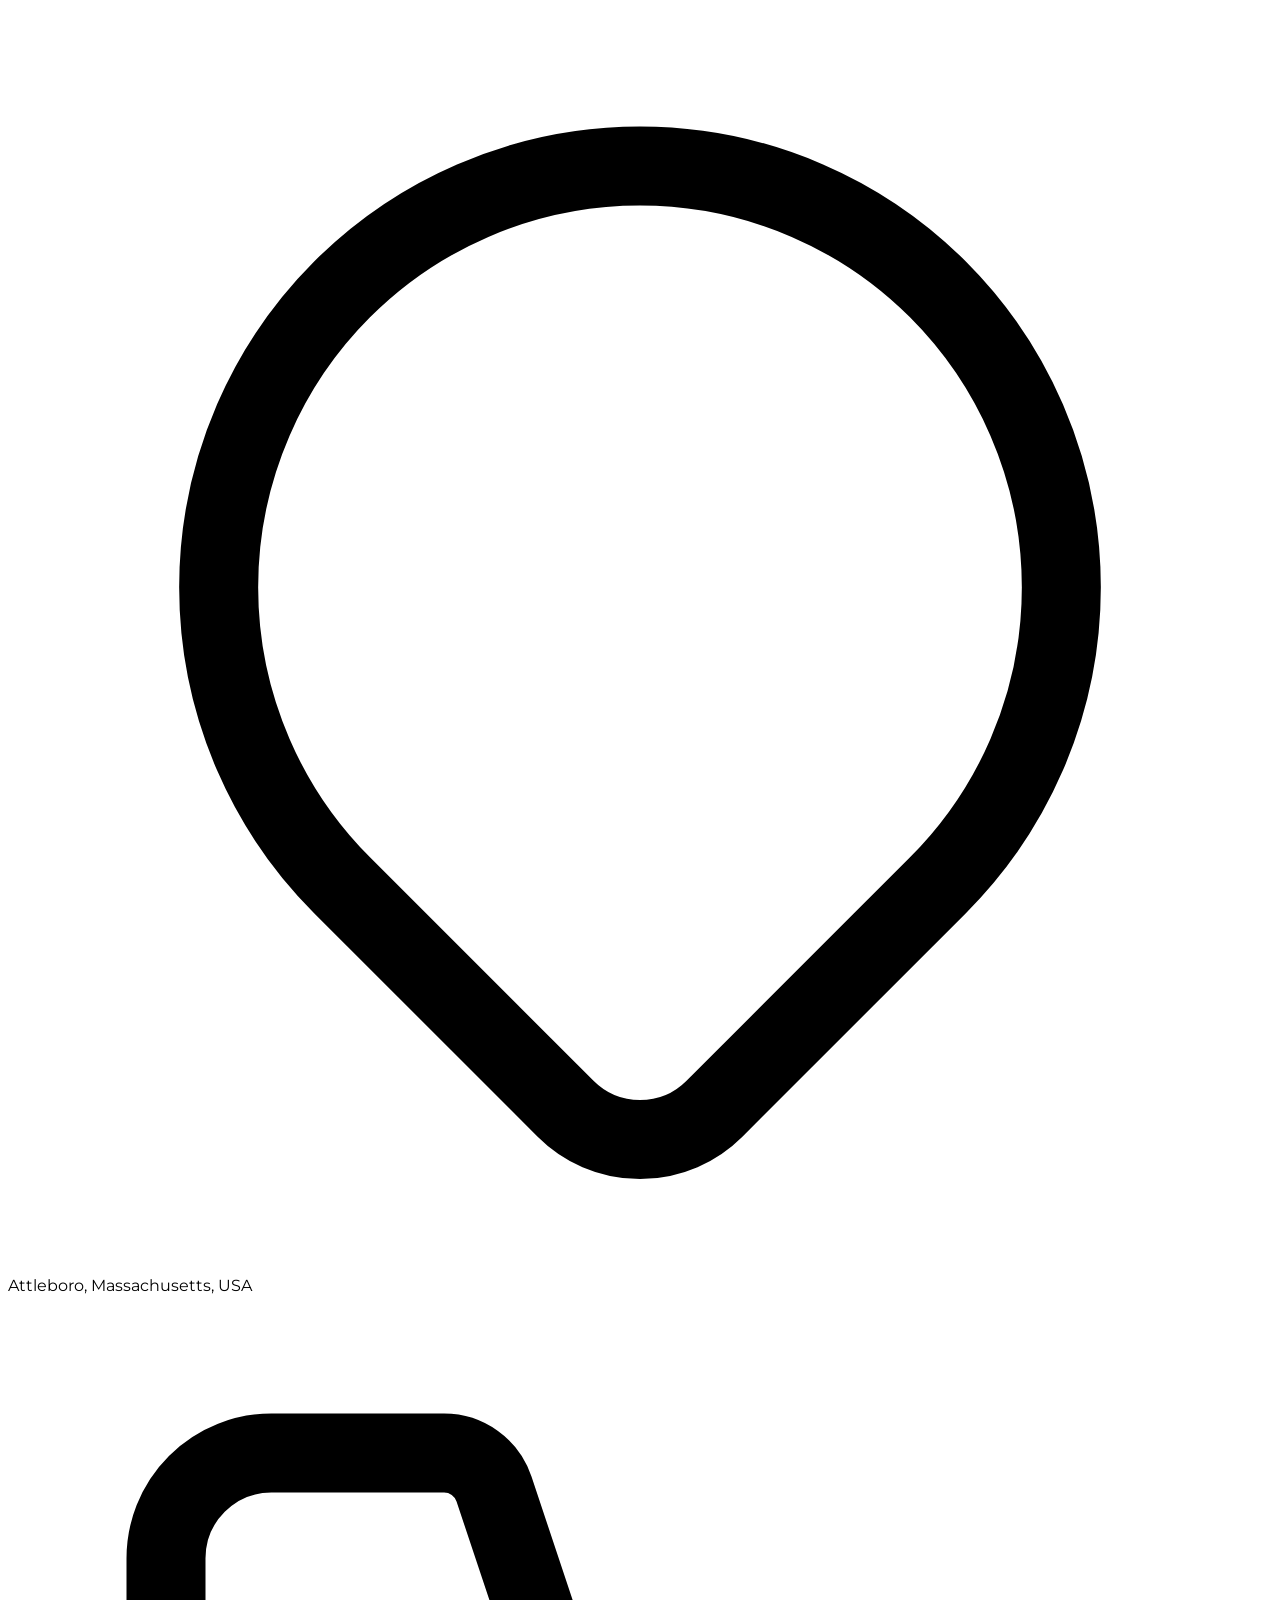
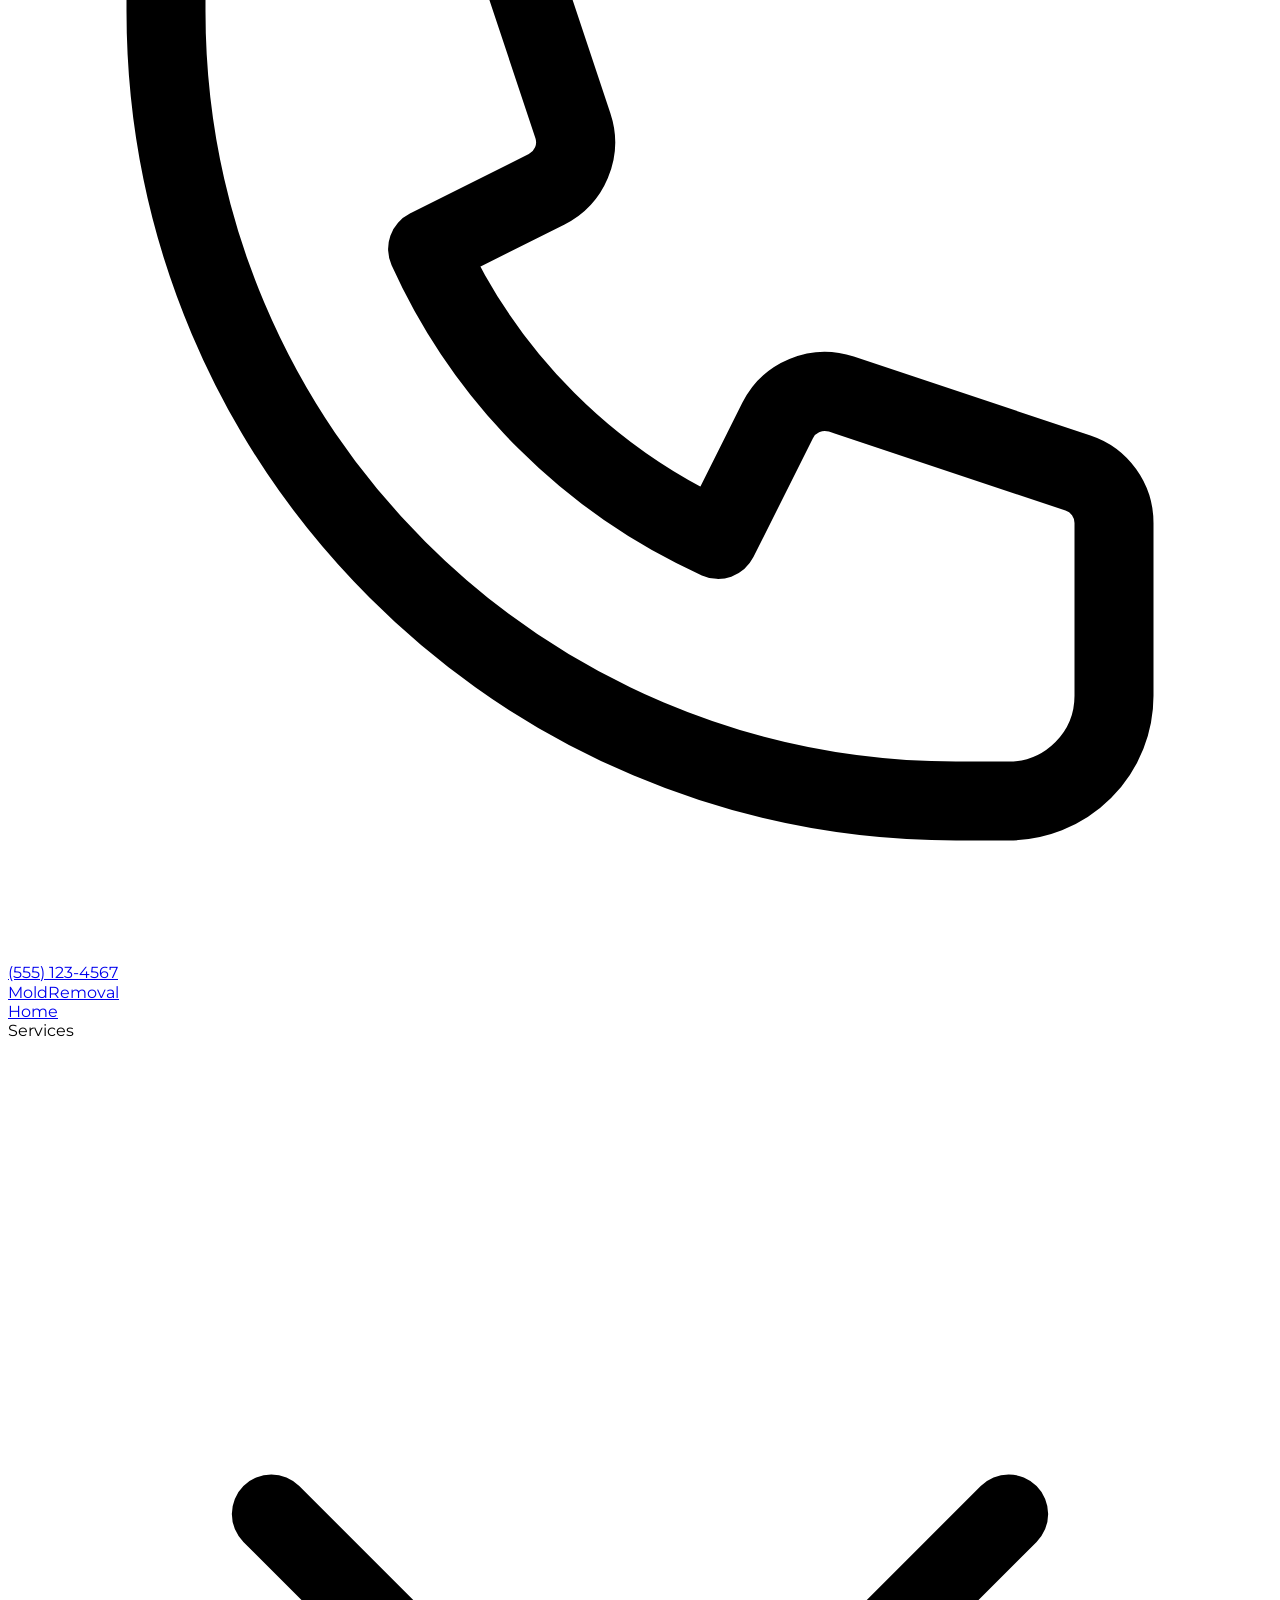
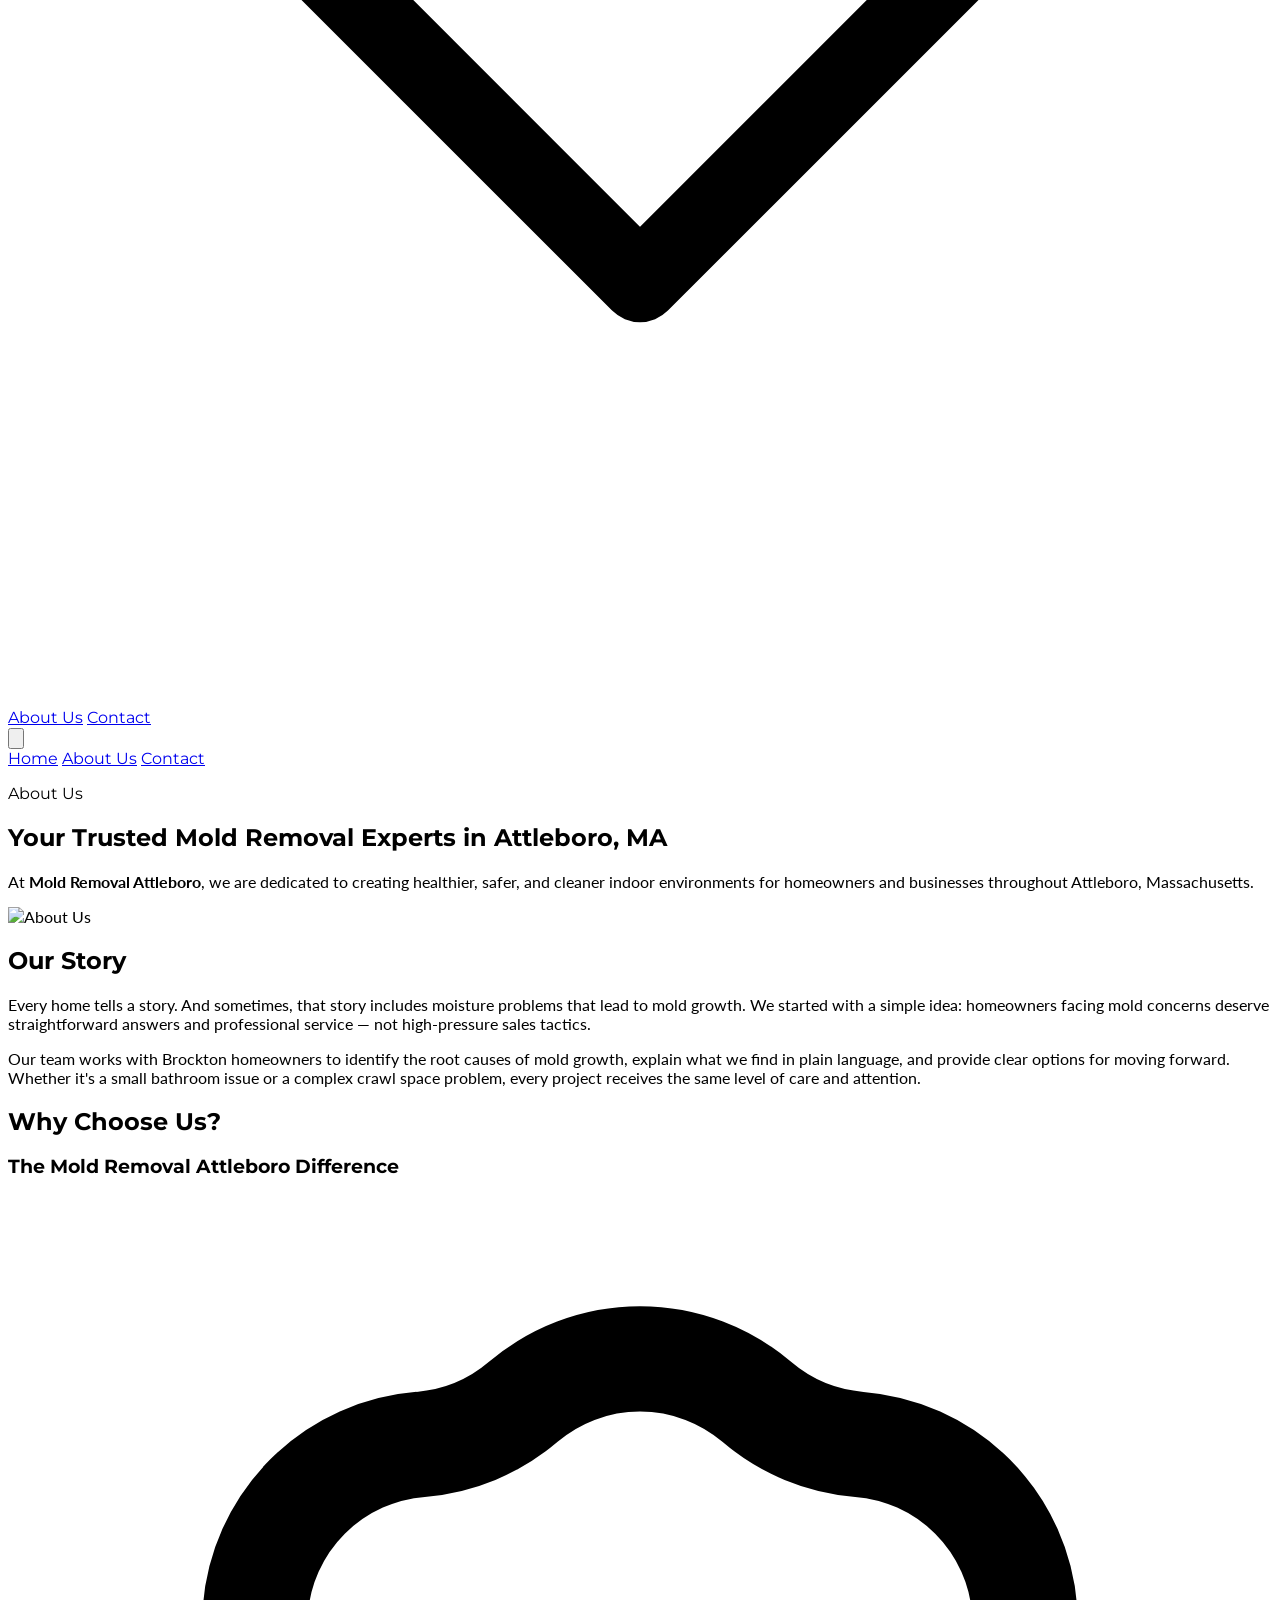
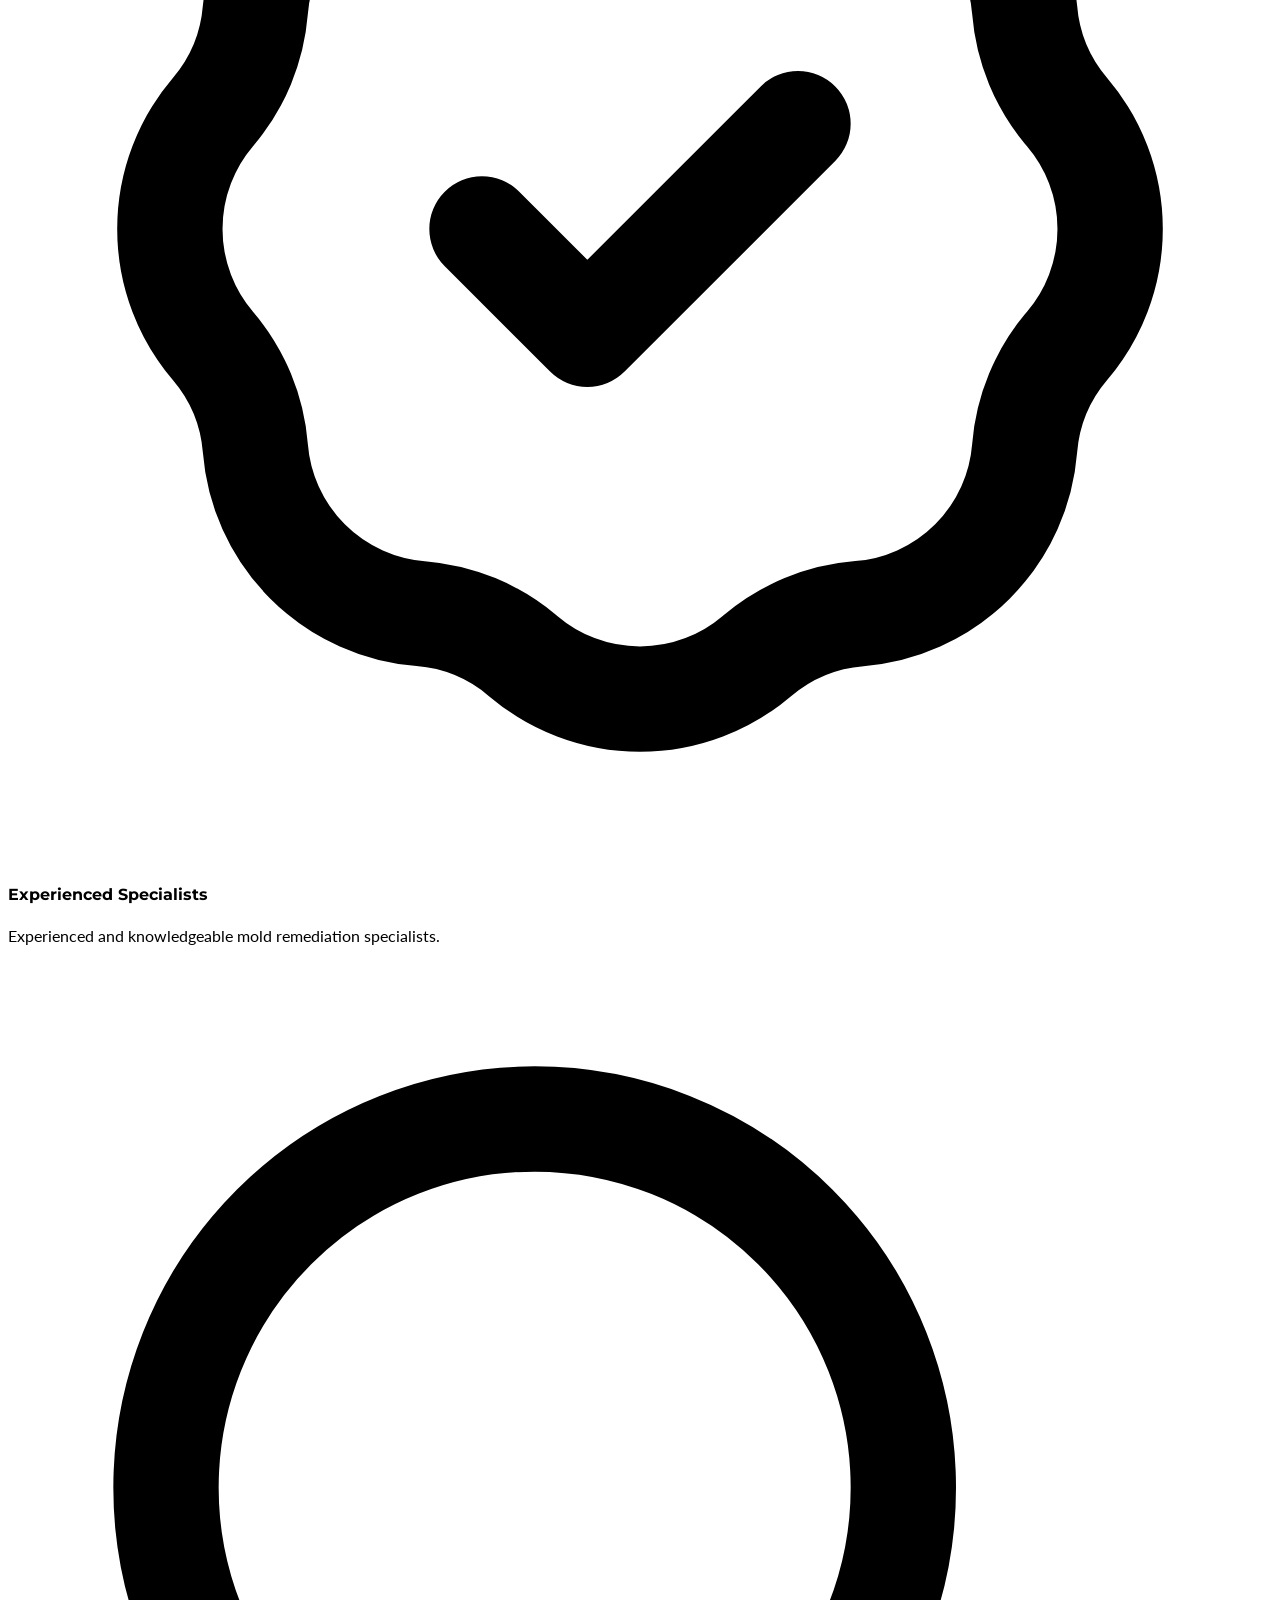
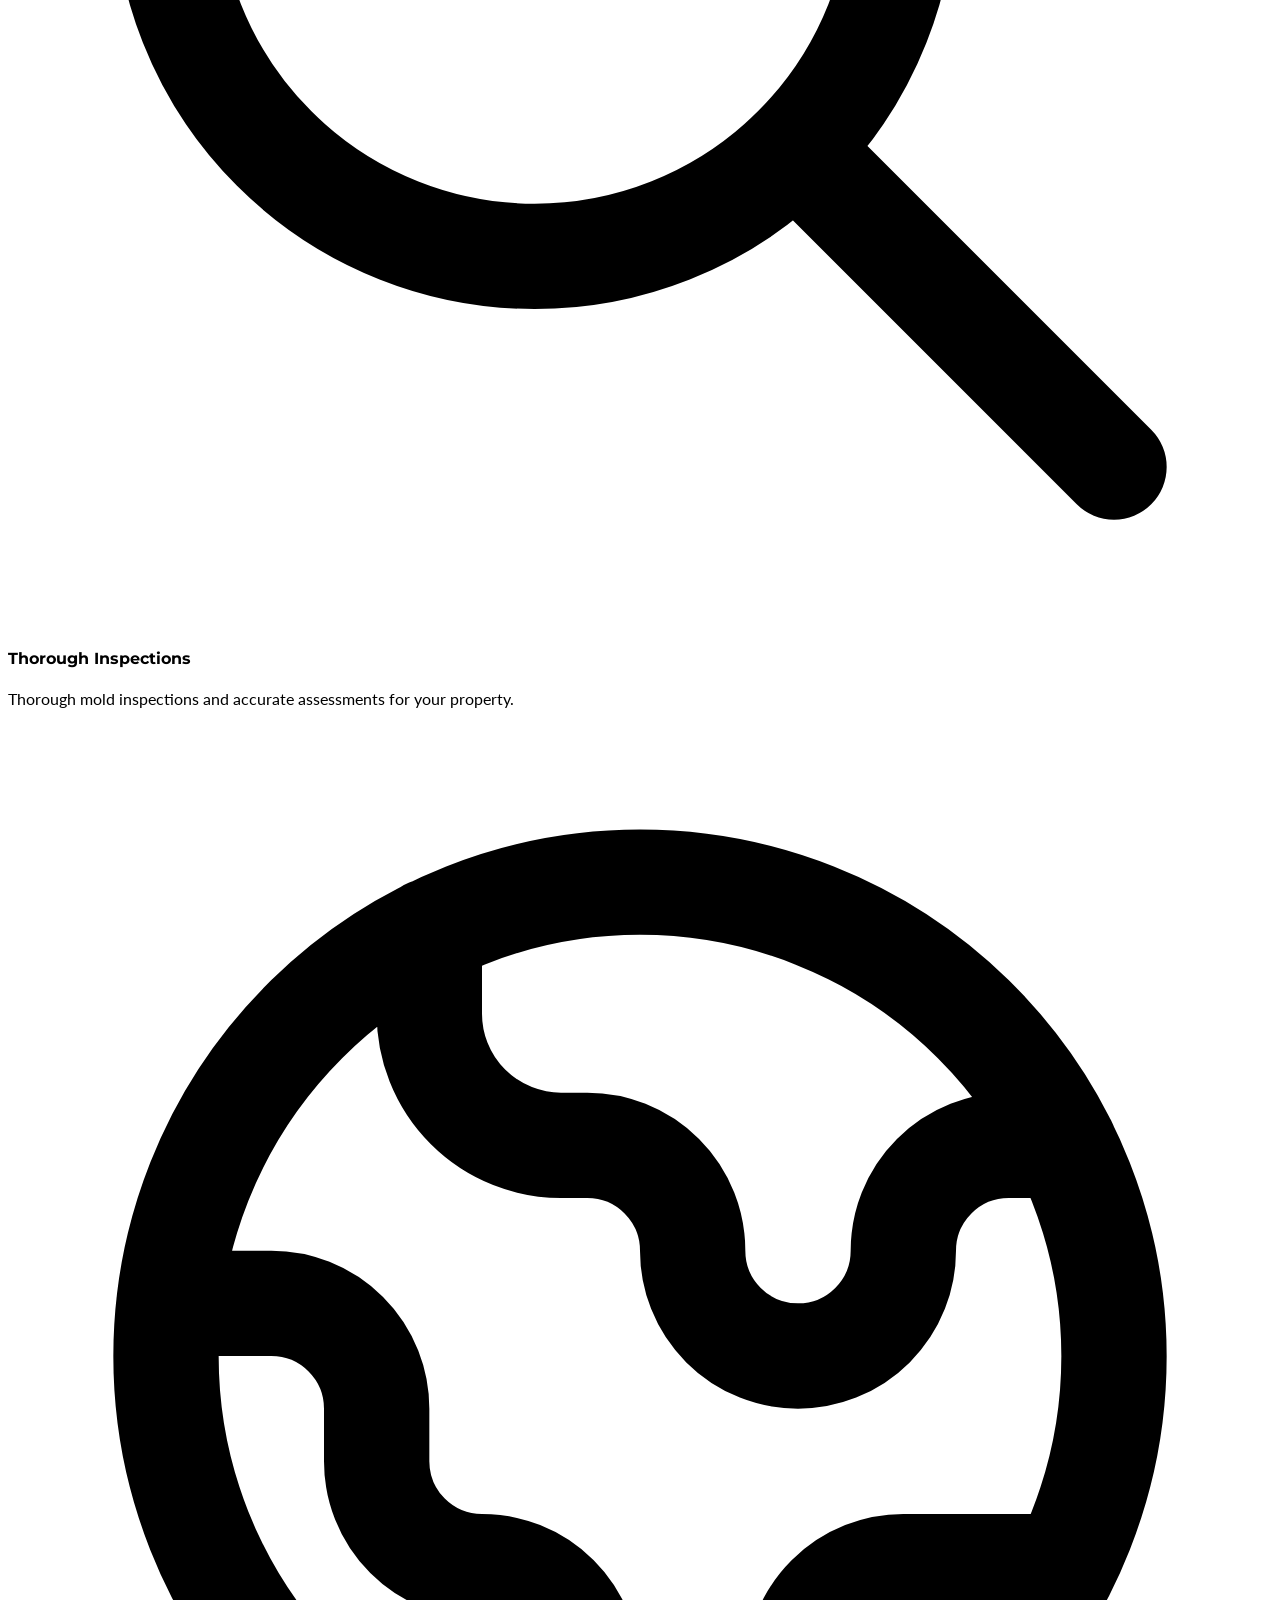
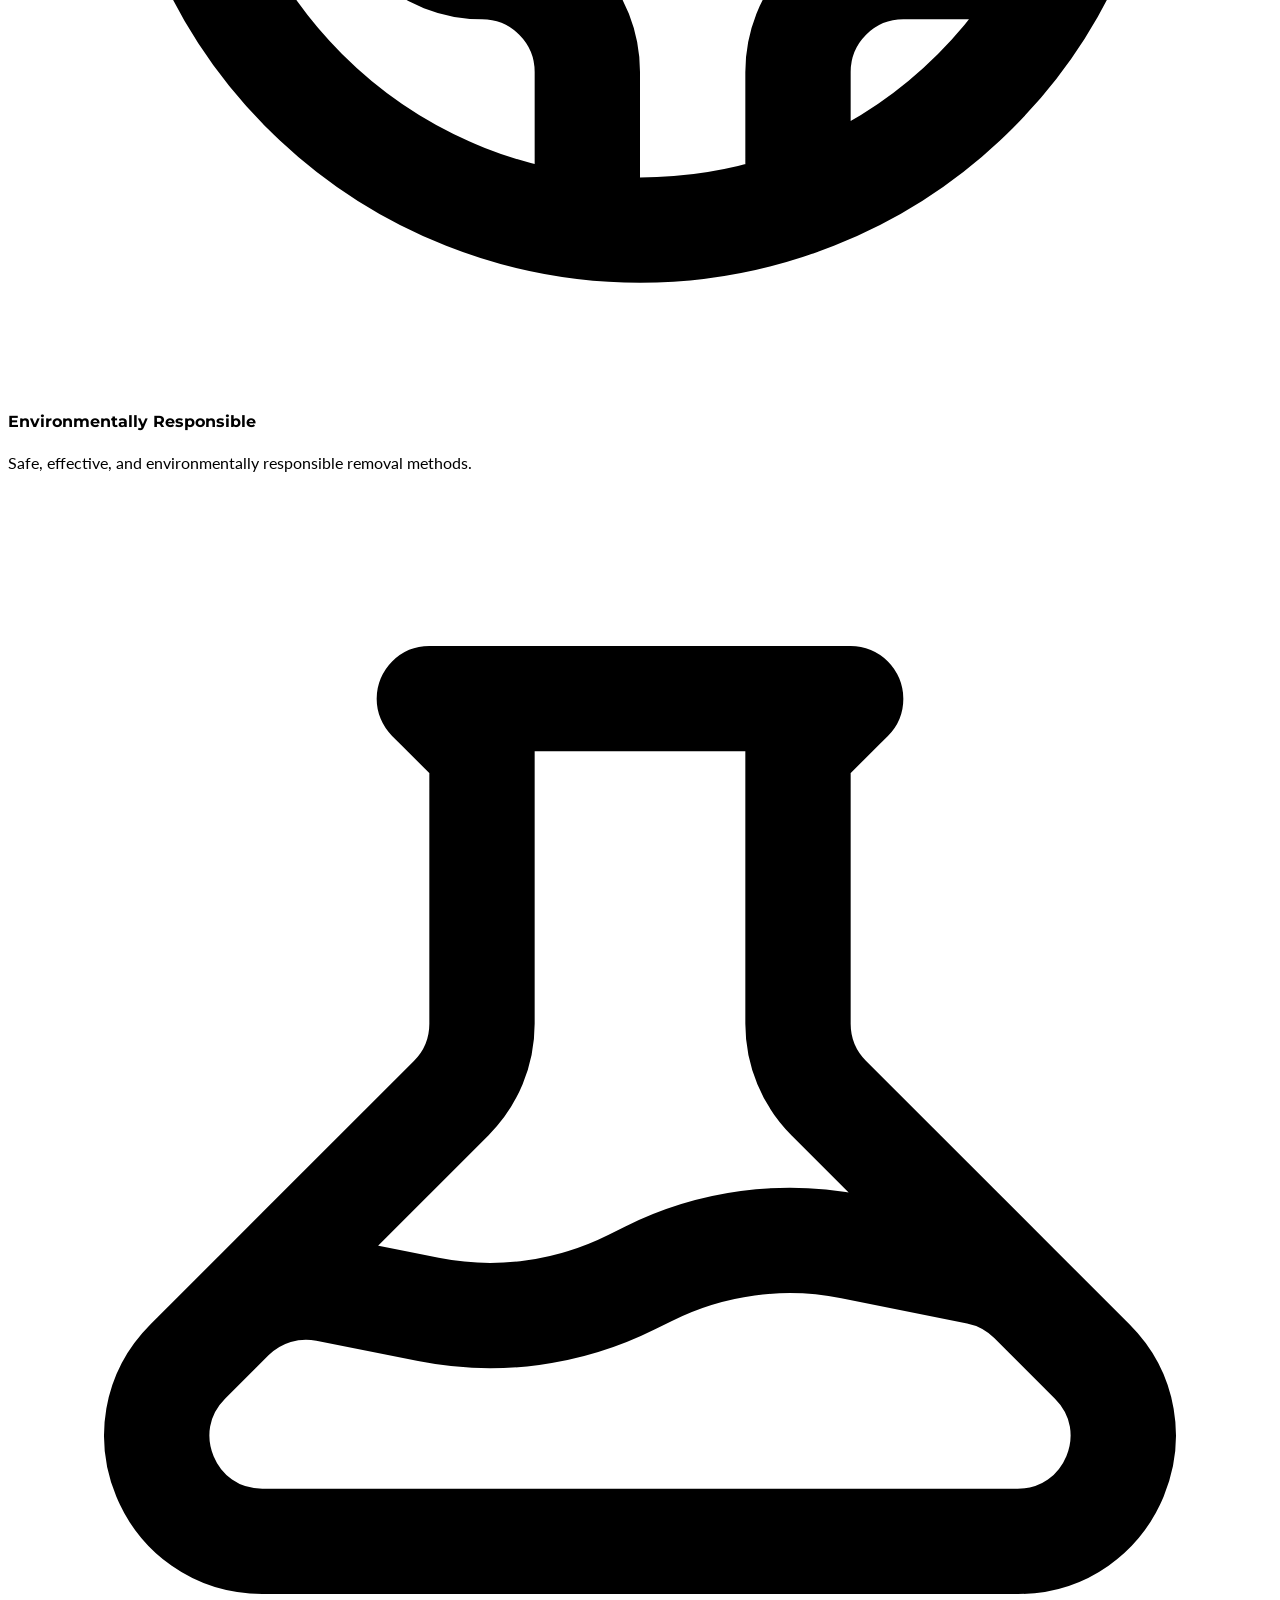
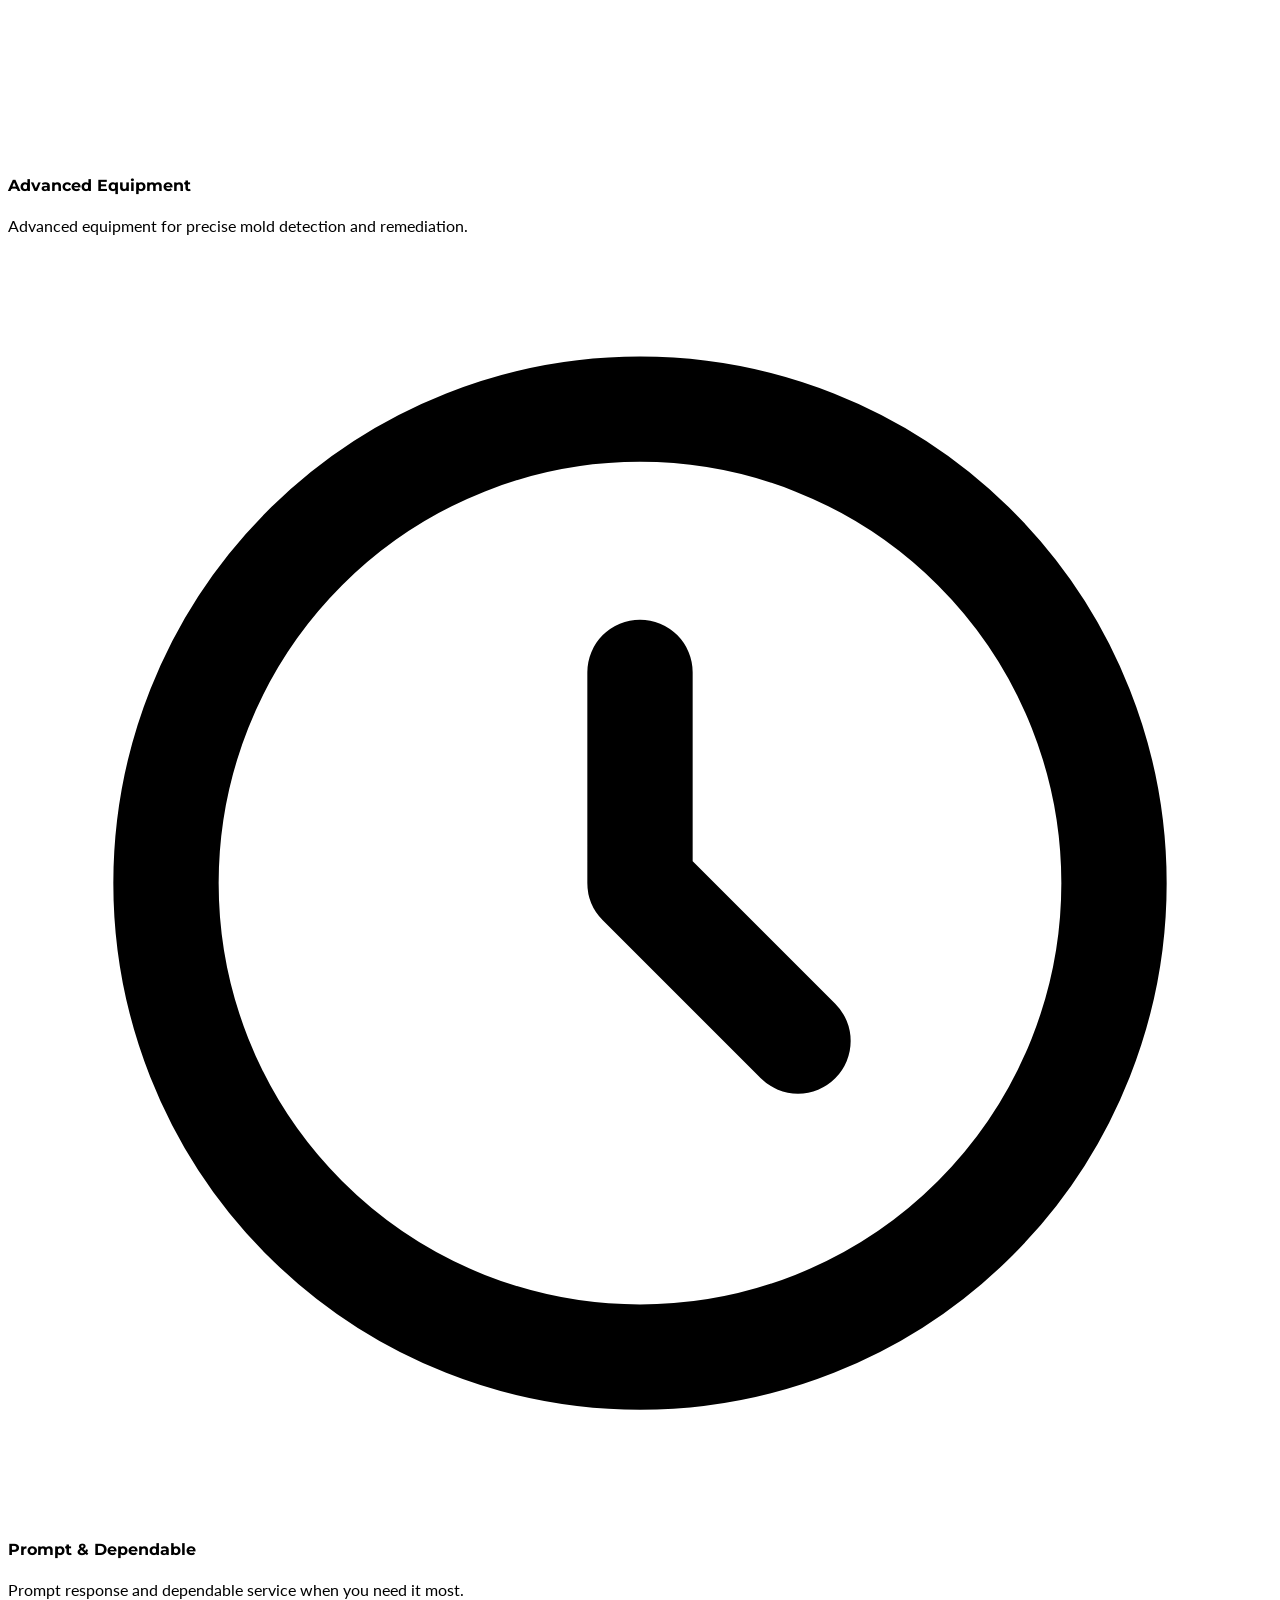
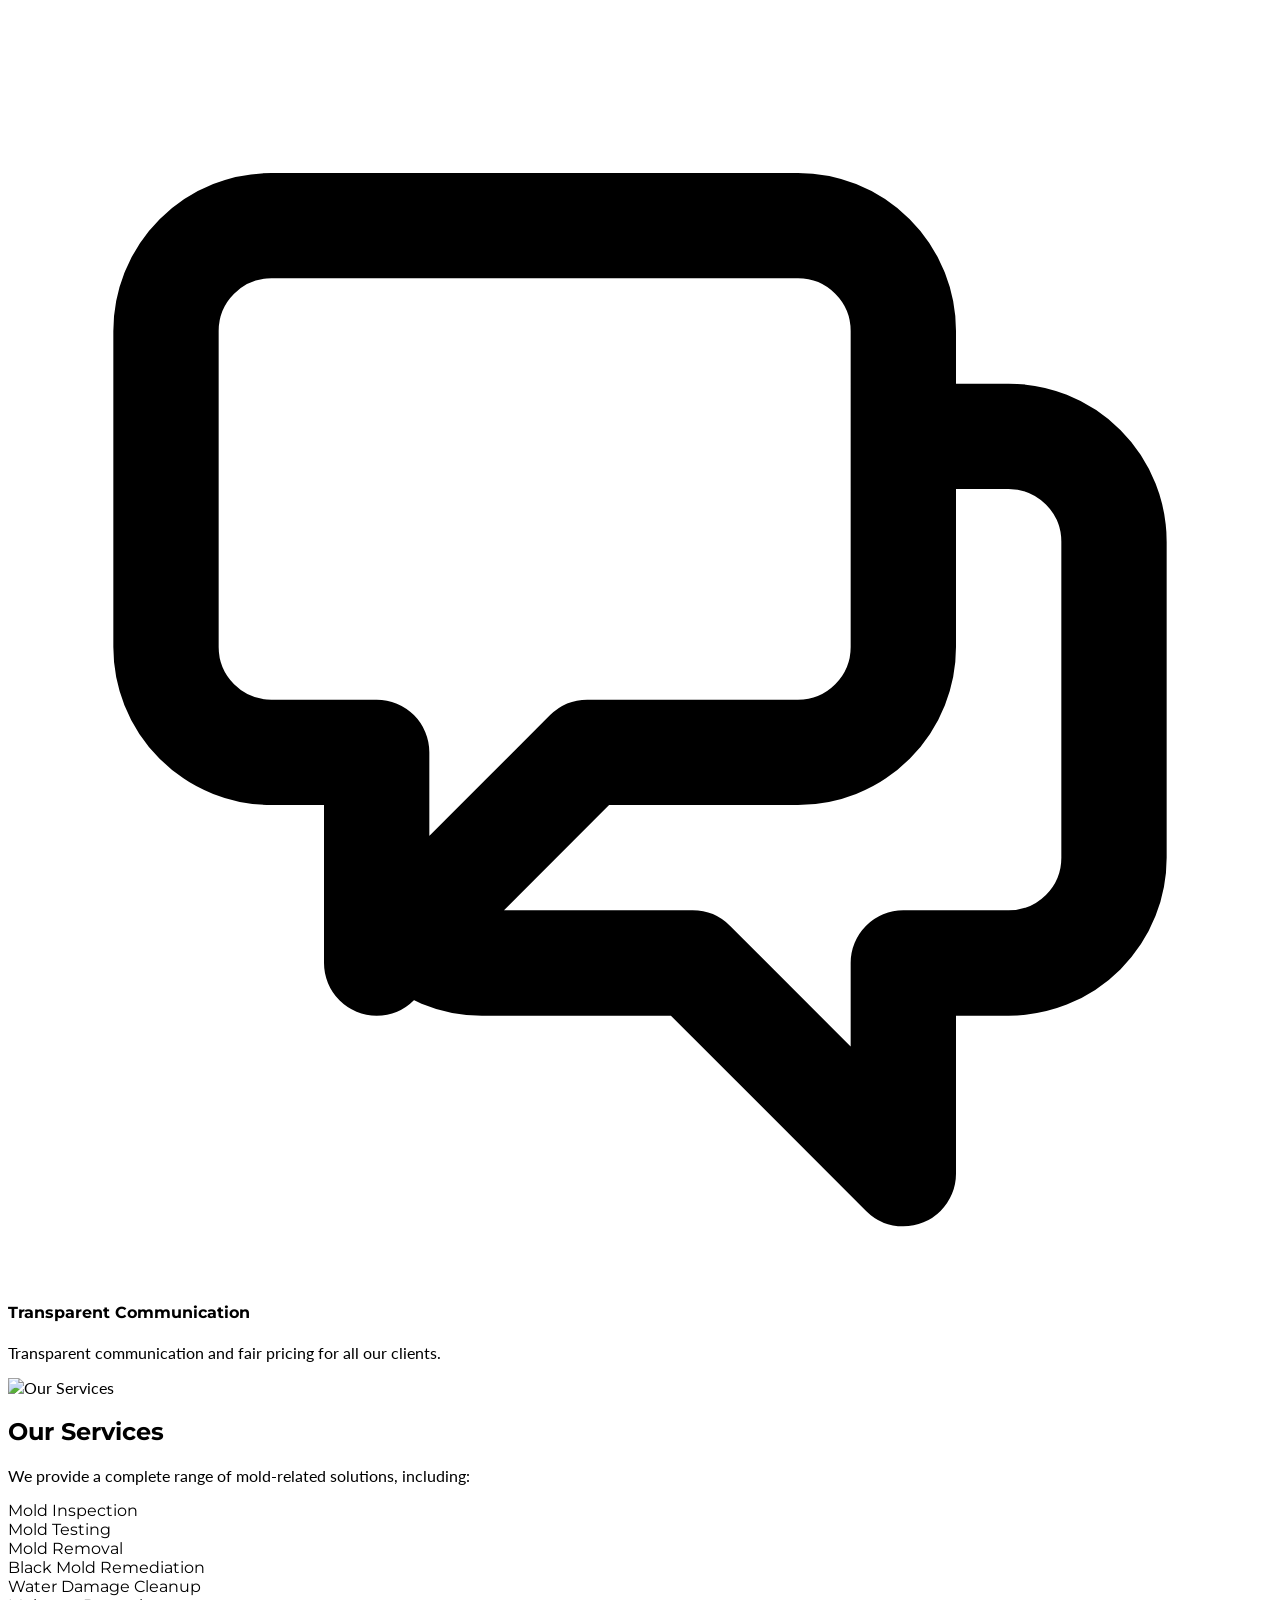
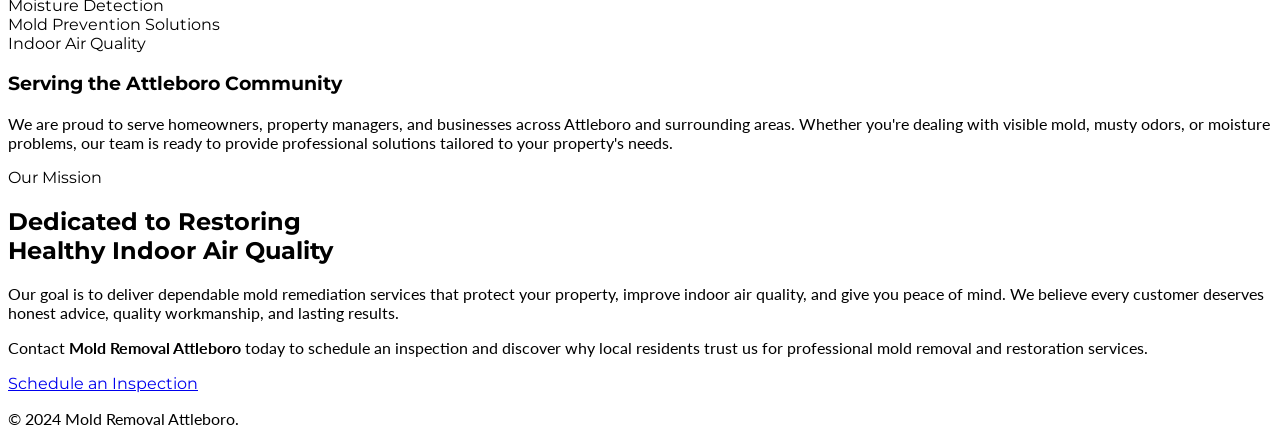
==== commit 3a28b468: "Change Our Commitment heading to Our Story" ====
--- a/about.html
+++ b/about.html
@@ -85,7 +85,7 @@
                         </div>
                     </div>
                     <div class="w-full lg:w-7/12" data-aos="fade-left">
-                        <h2 class="text-3xl md:text-5xl font-heading font-medium text-primary mb-8 leading-tight">Our <span class="font-bold">Commitment</span></h2>
+                        <h2 class="text-3xl md:text-5xl font-heading font-medium text-primary mb-8 leading-tight">Our <span class="font-bold">Story</span></h2>
                         <p class="text-slate-500 text-lg mb-6 leading-relaxed font-medium">
                             Every home tells a story. And sometimes, that story includes moisture problems that lead to mold growth. We started with a simple idea: homeowners facing mold concerns deserve straightforward answers and professional service — not high-pressure sales tactics.
                         </p>
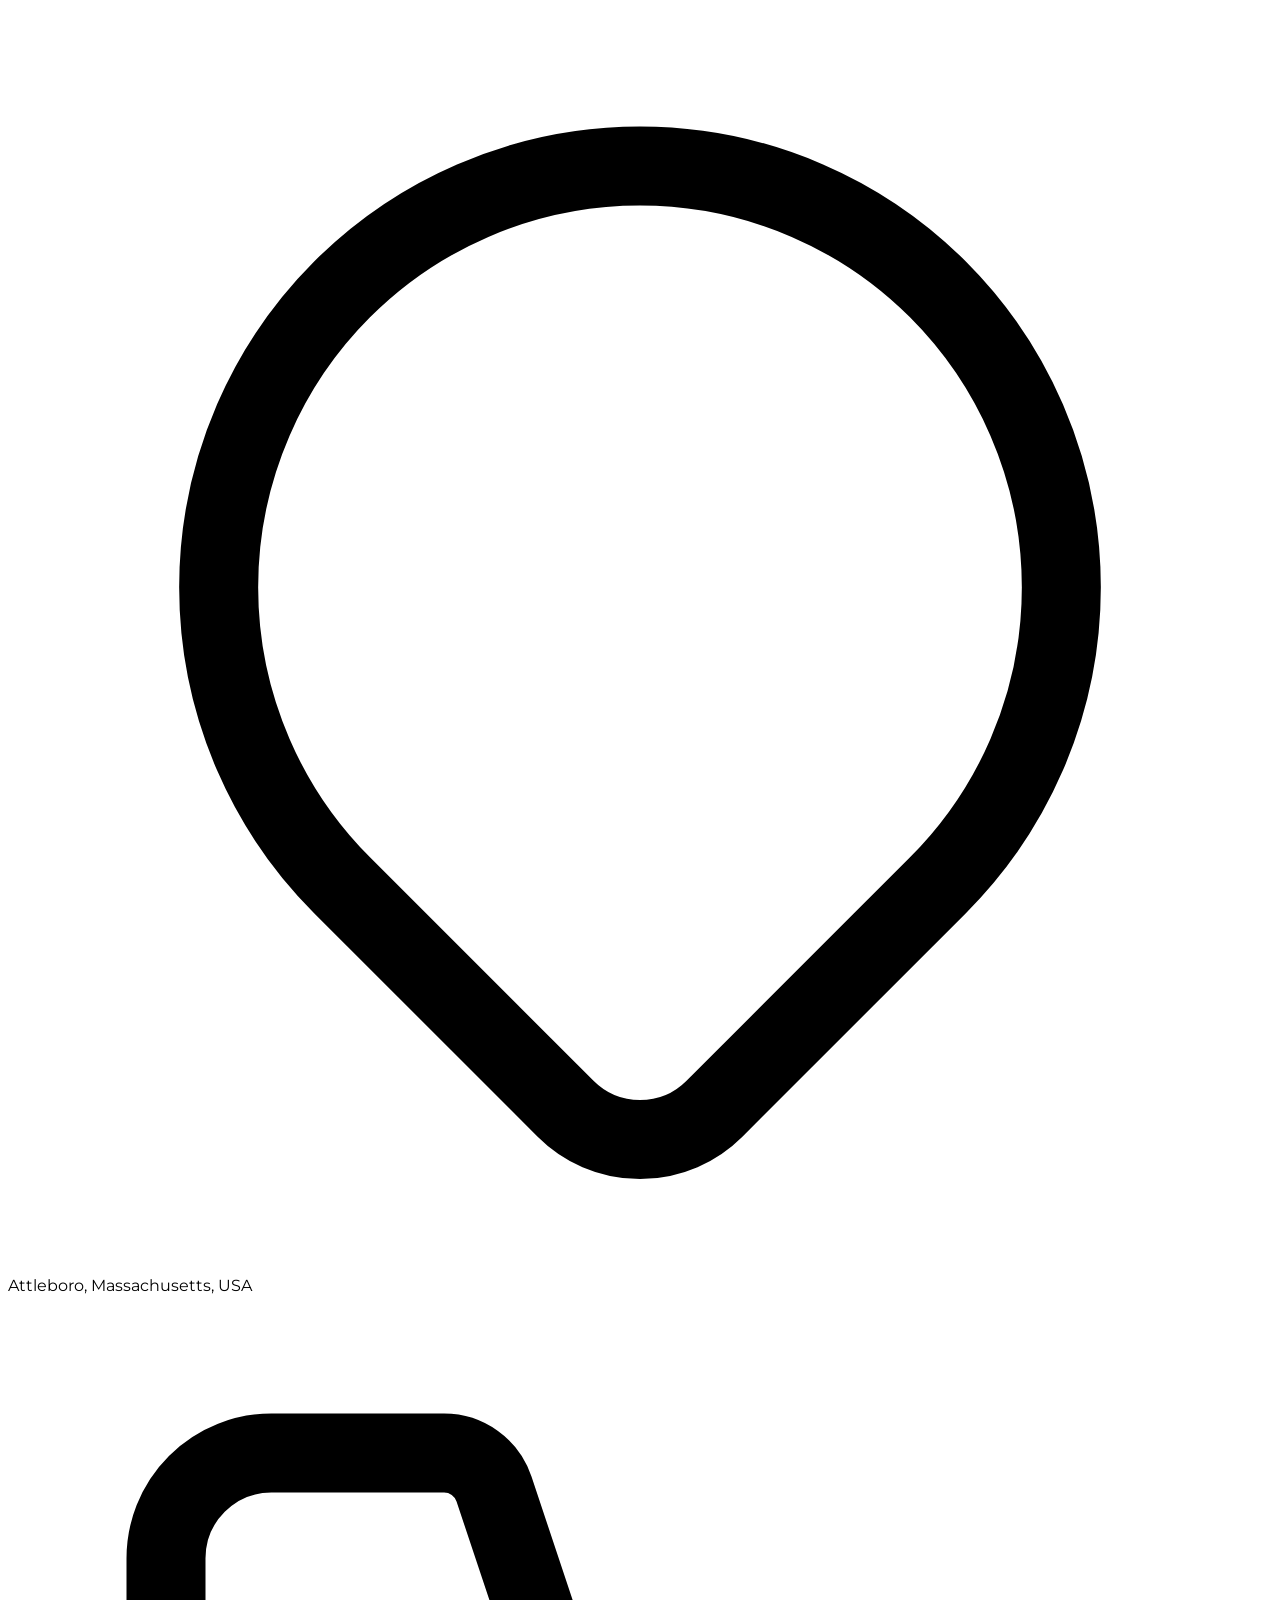
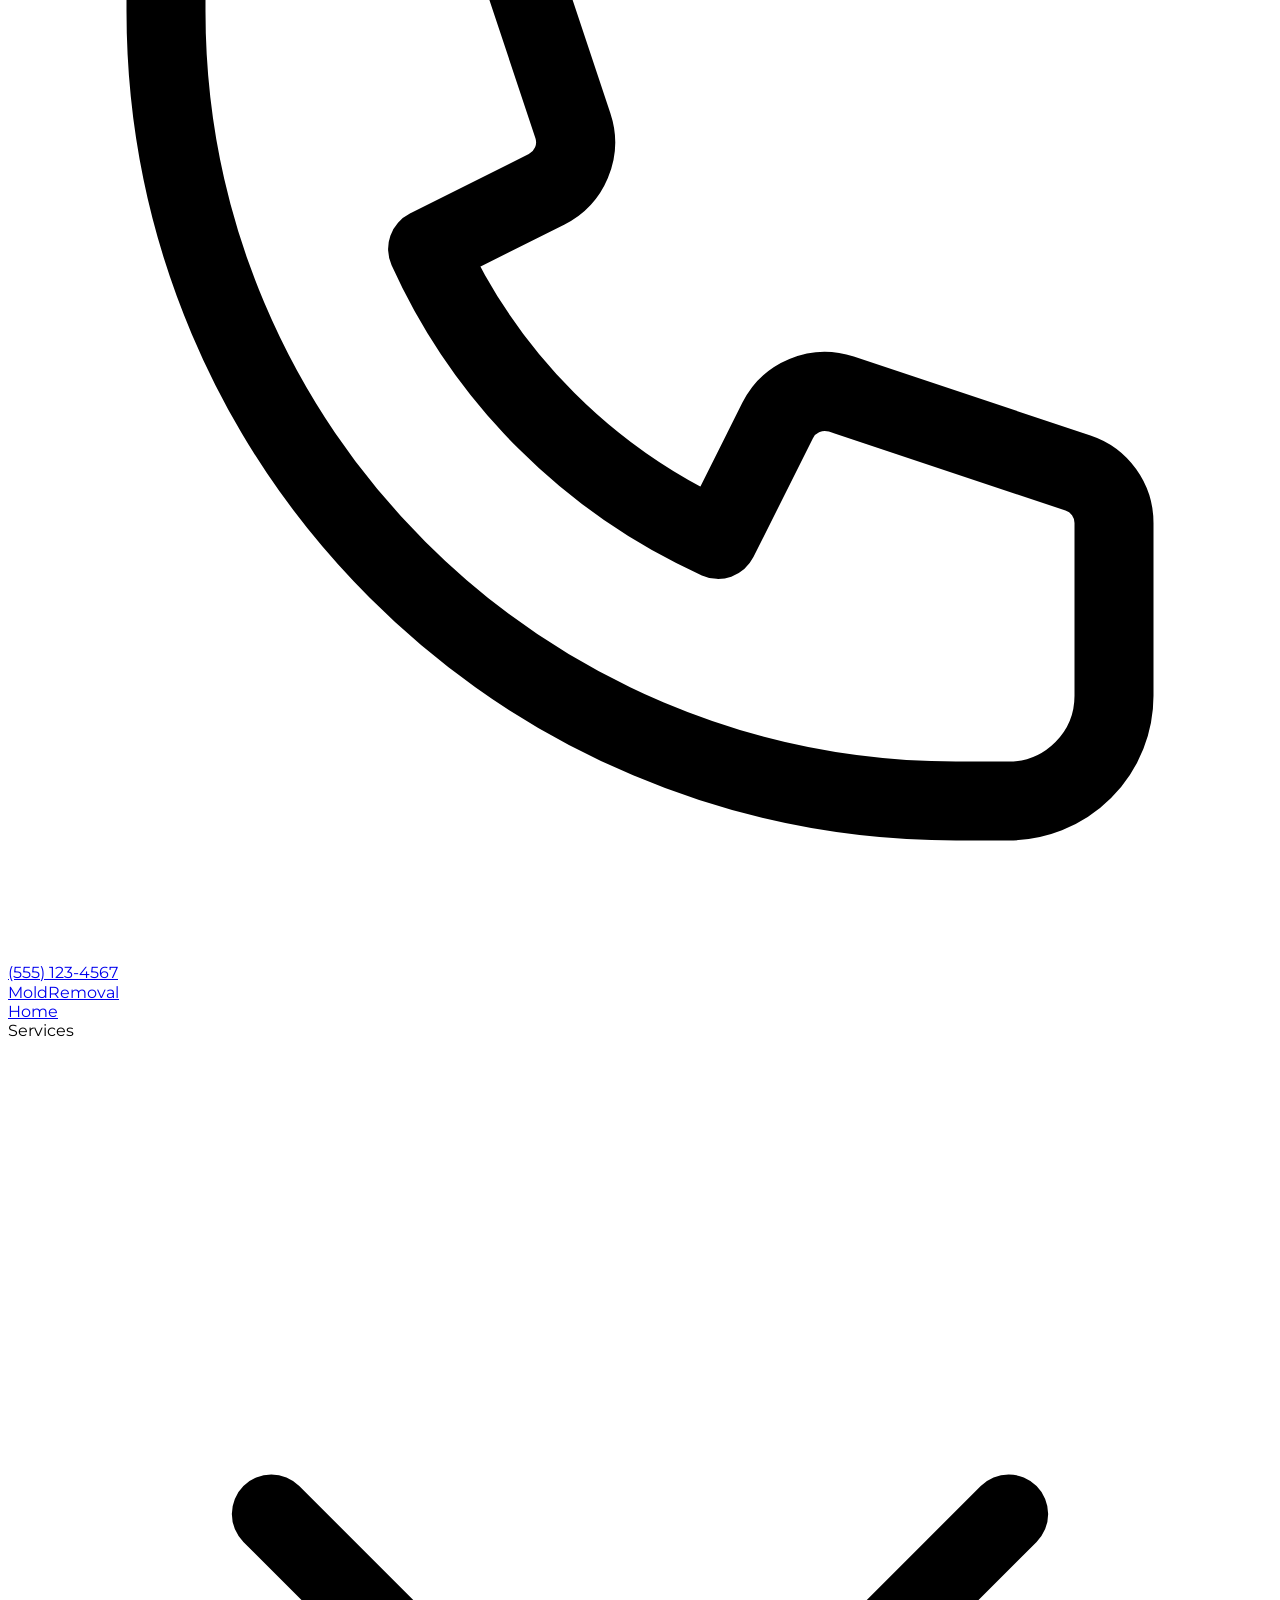
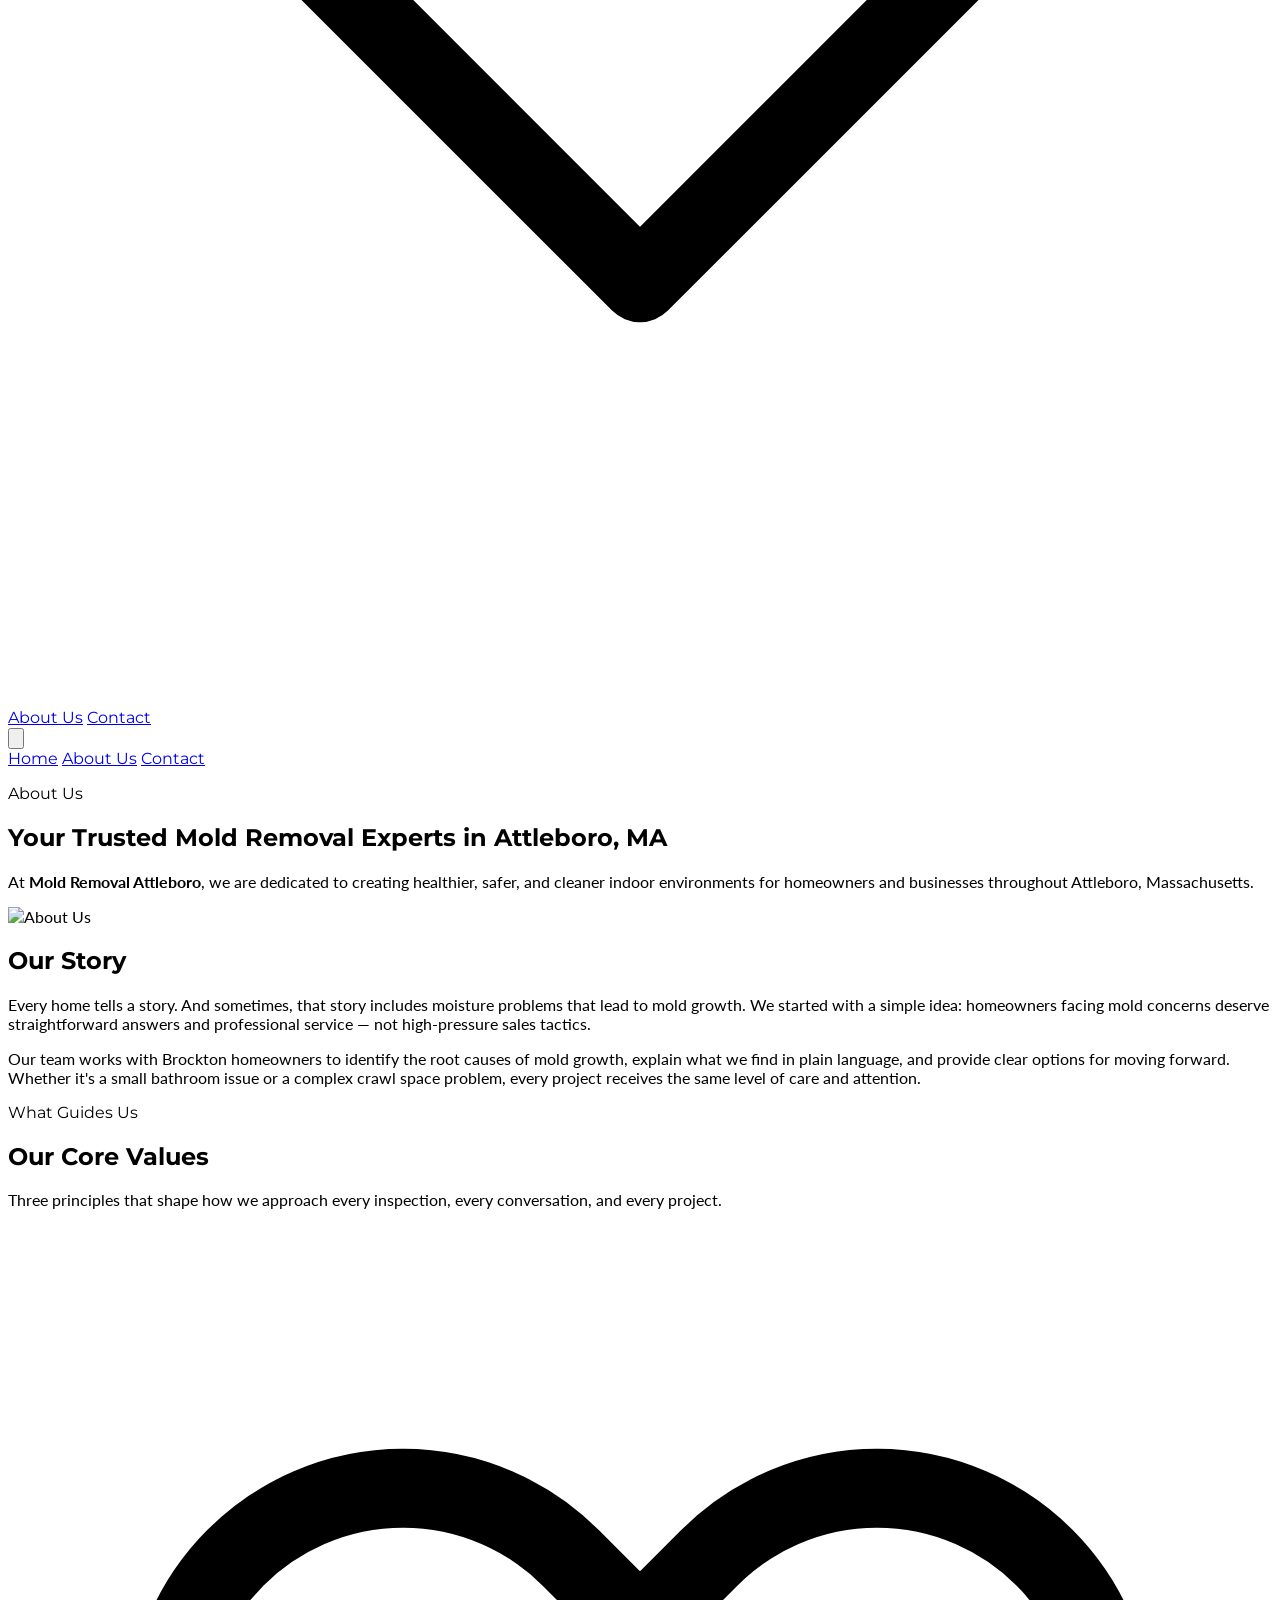
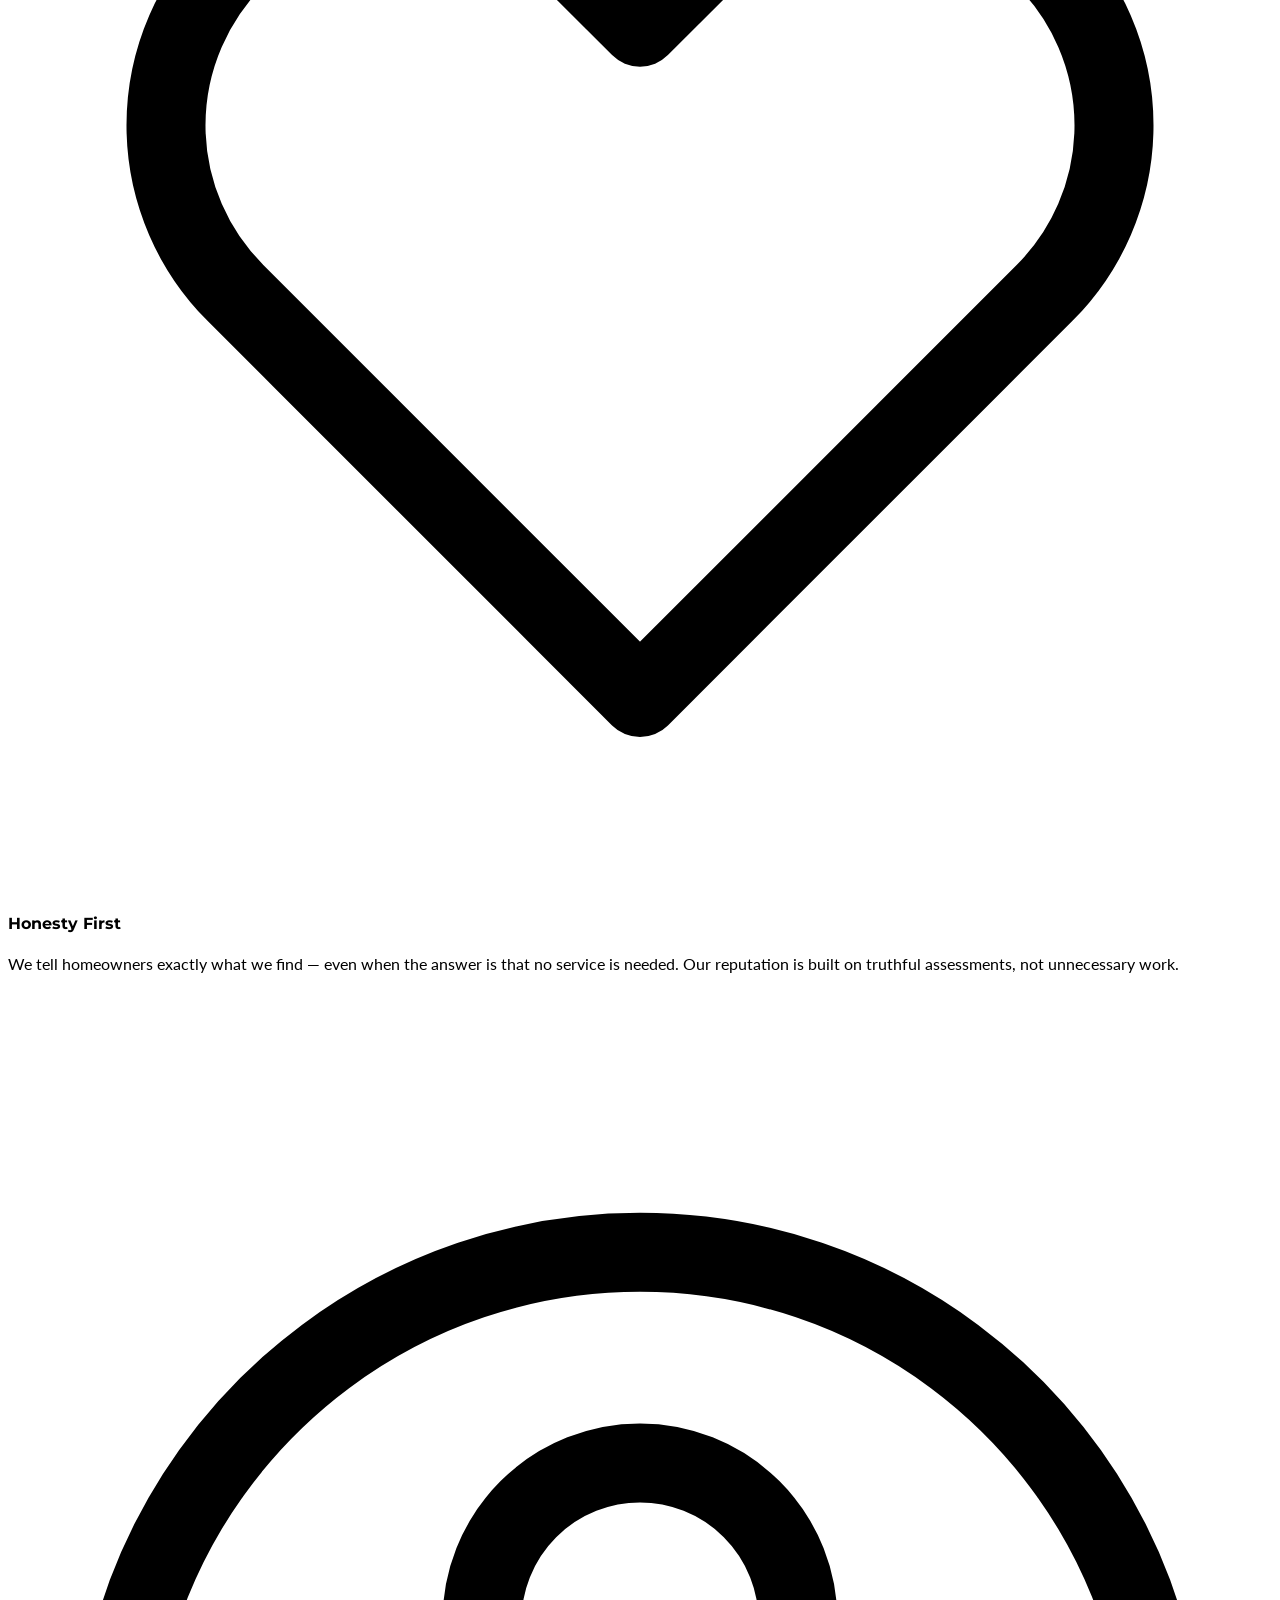
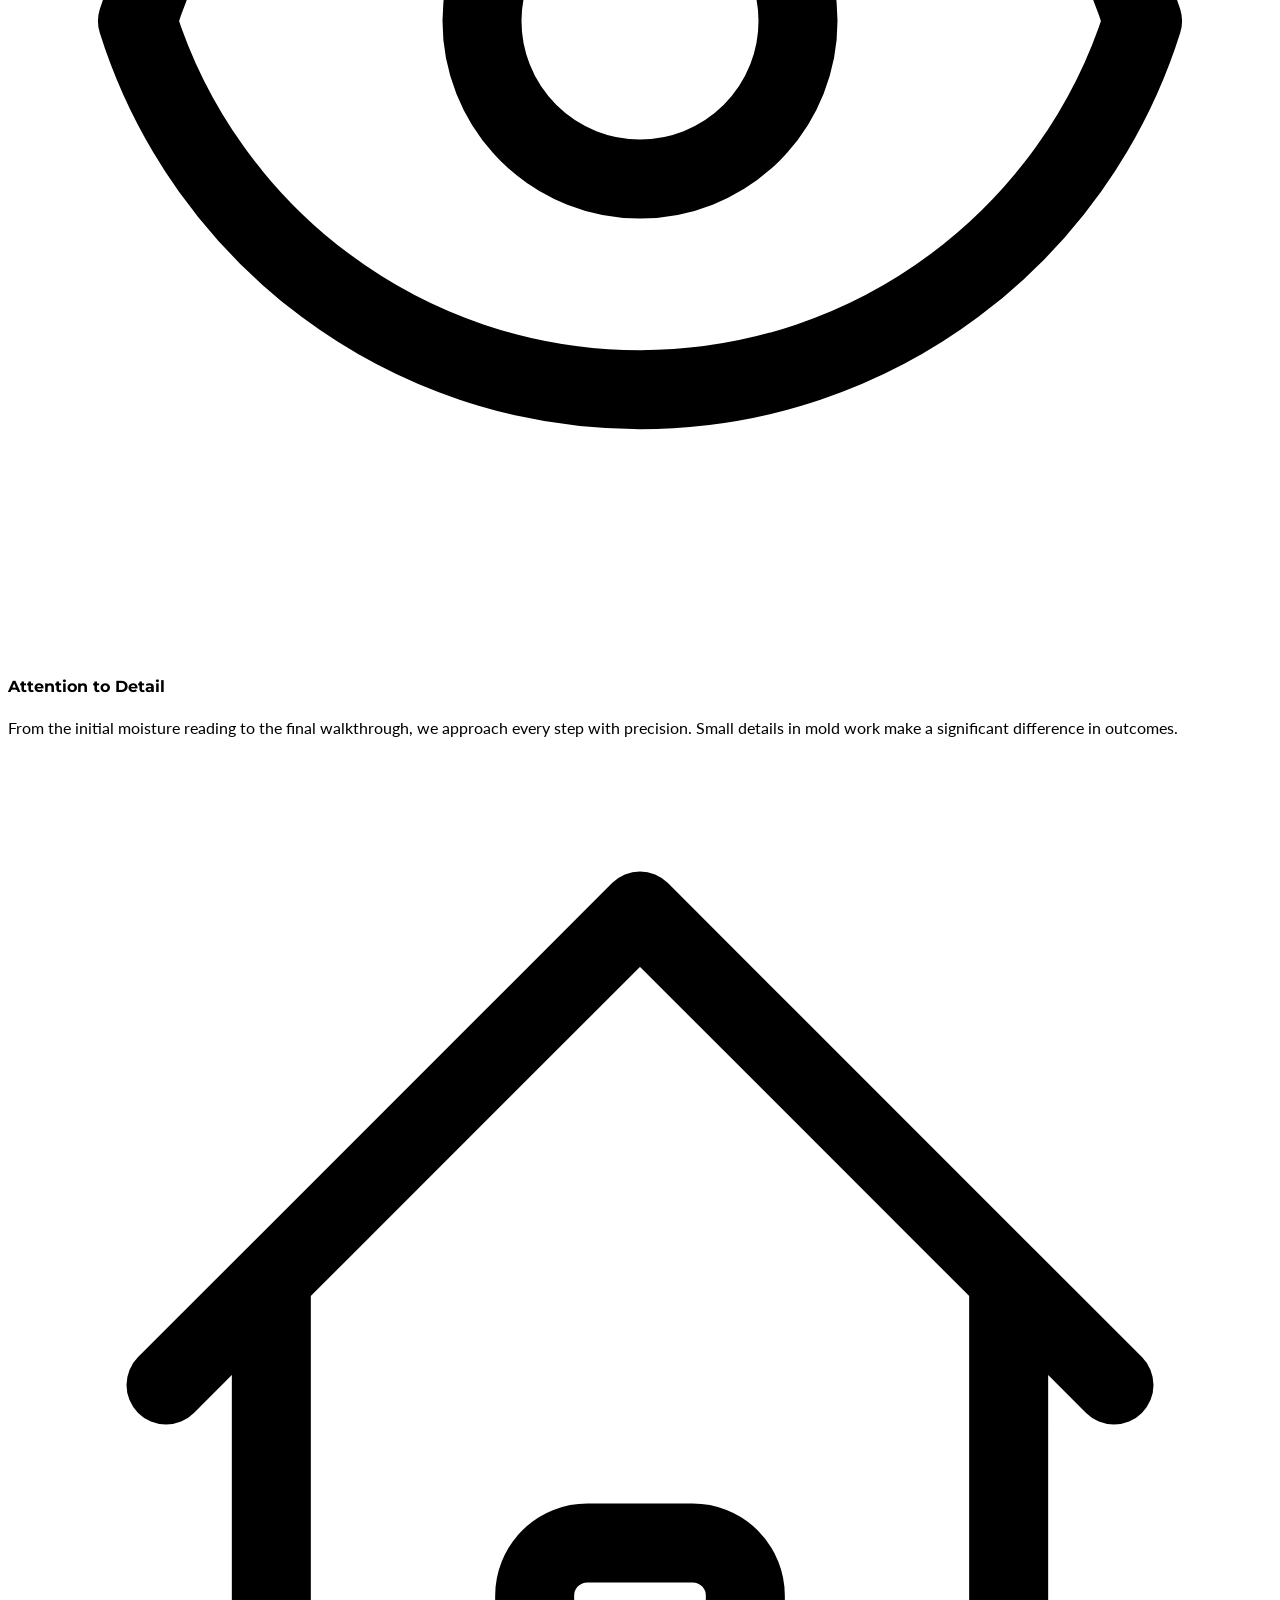
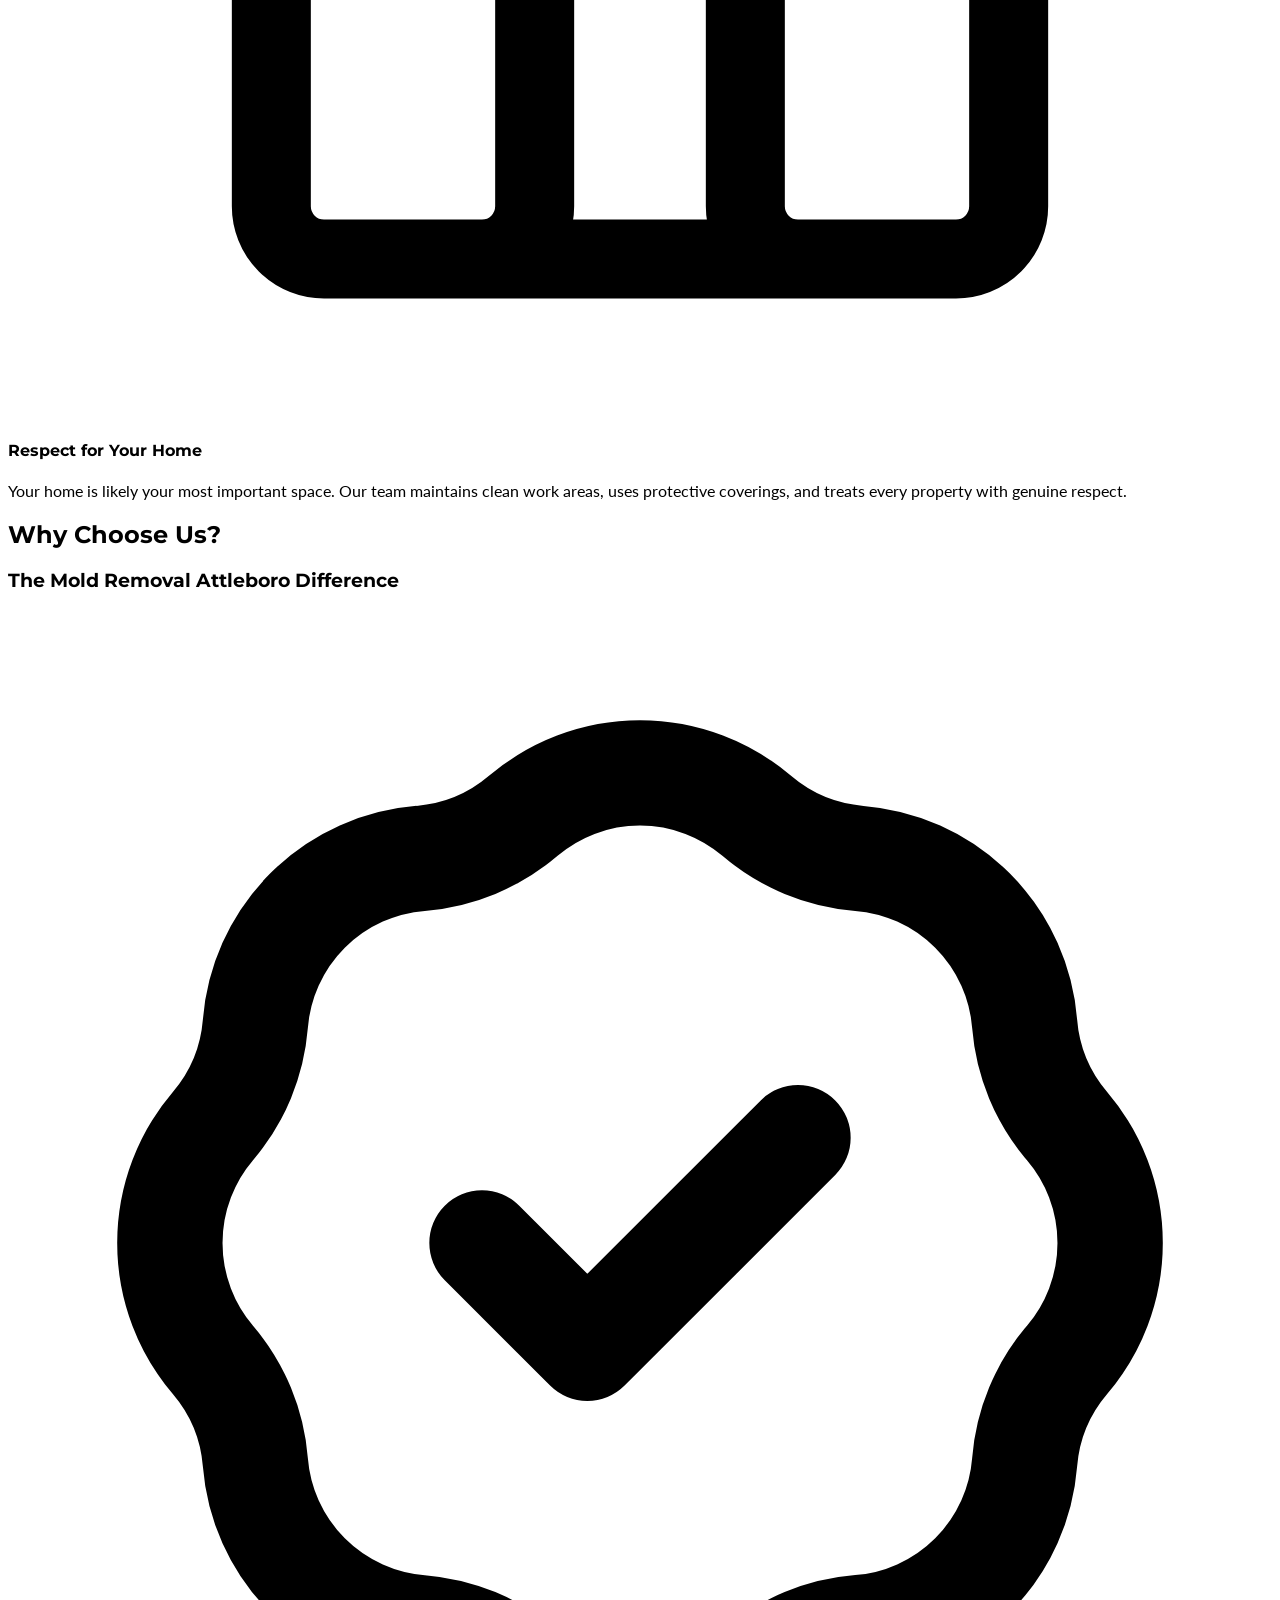
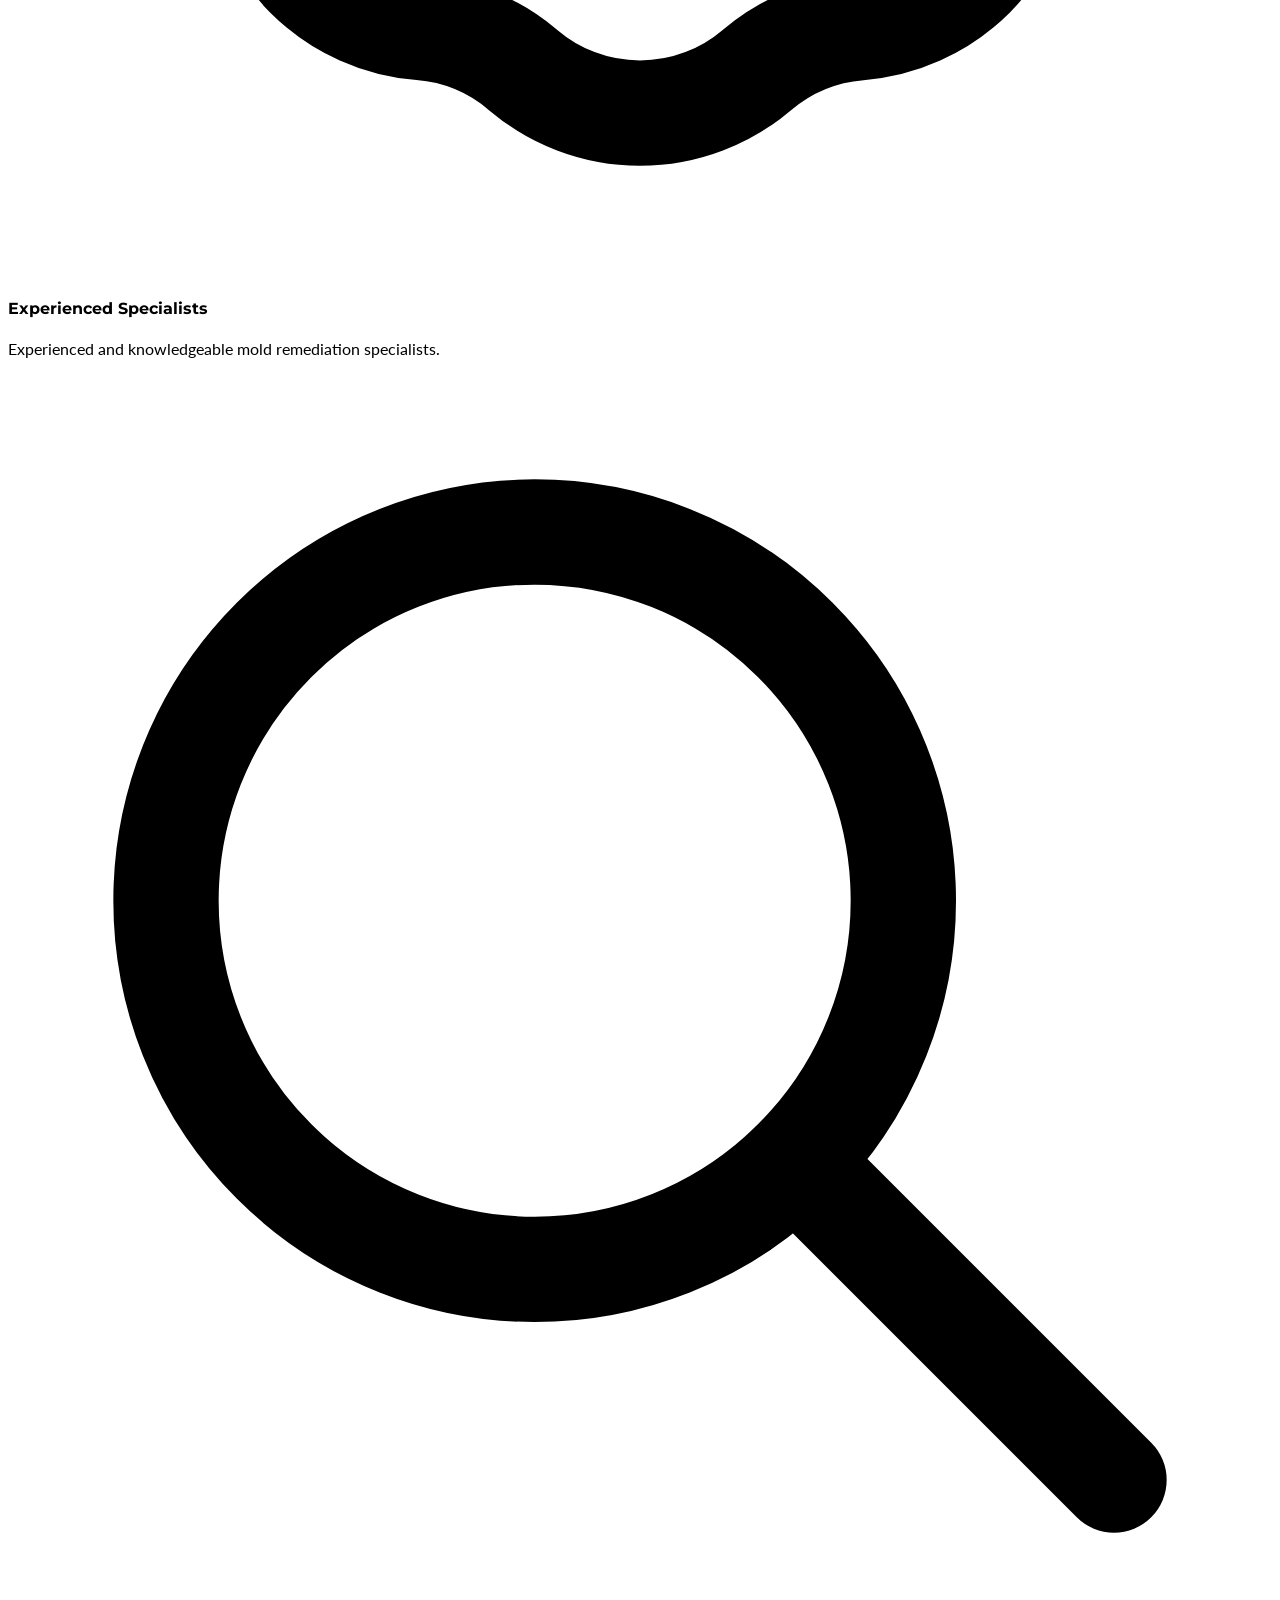
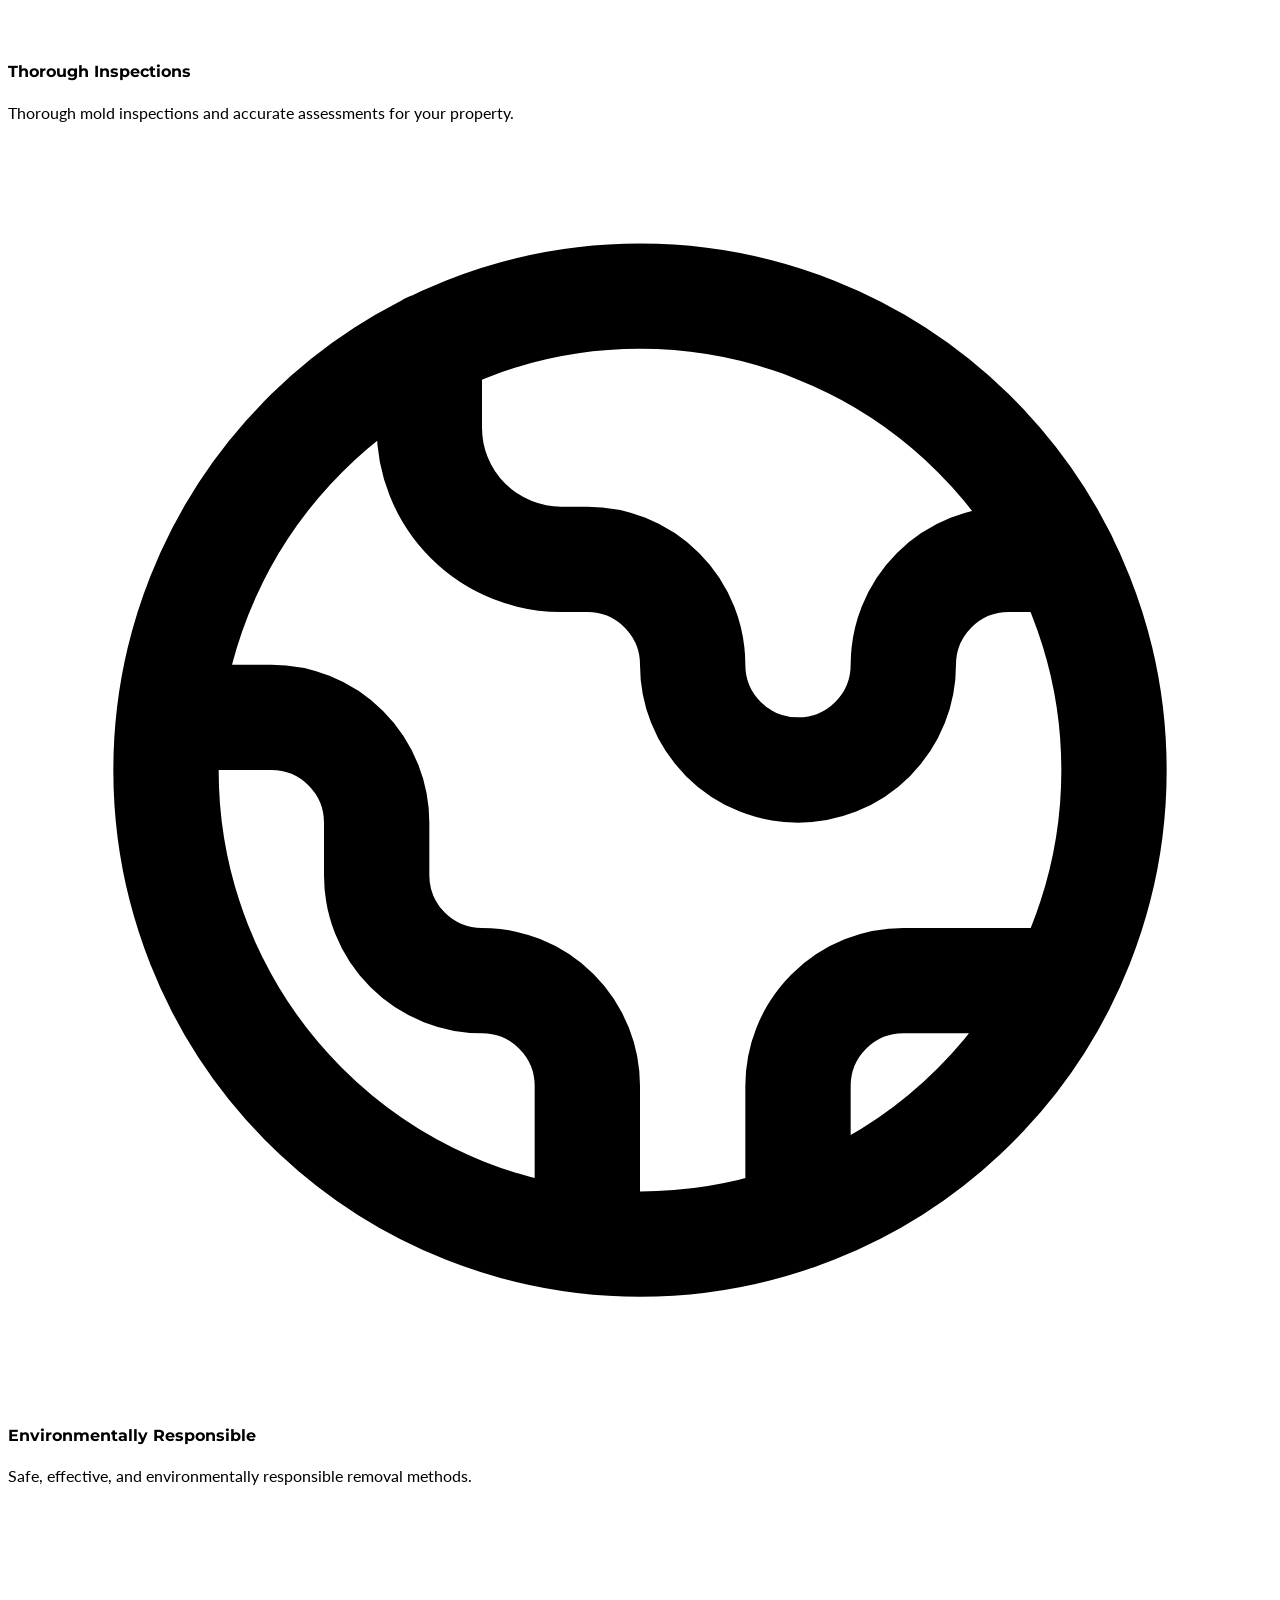
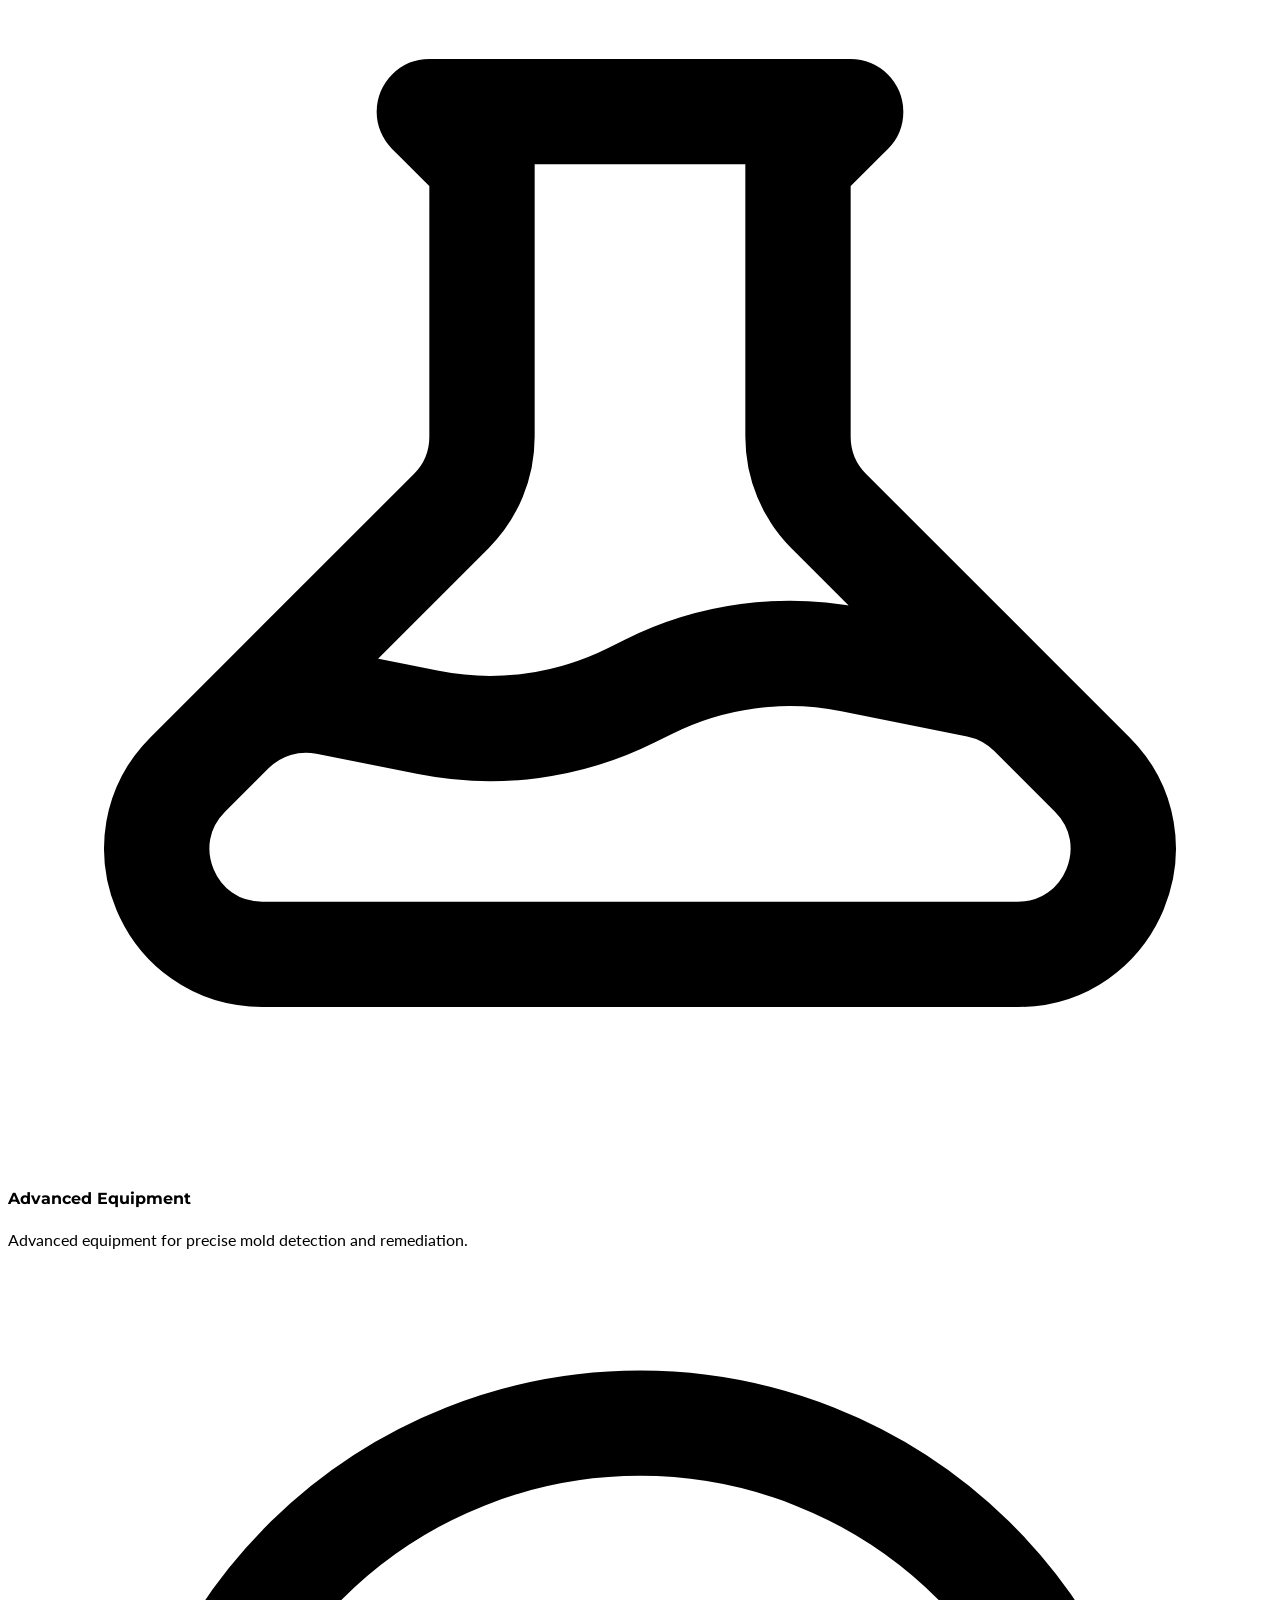
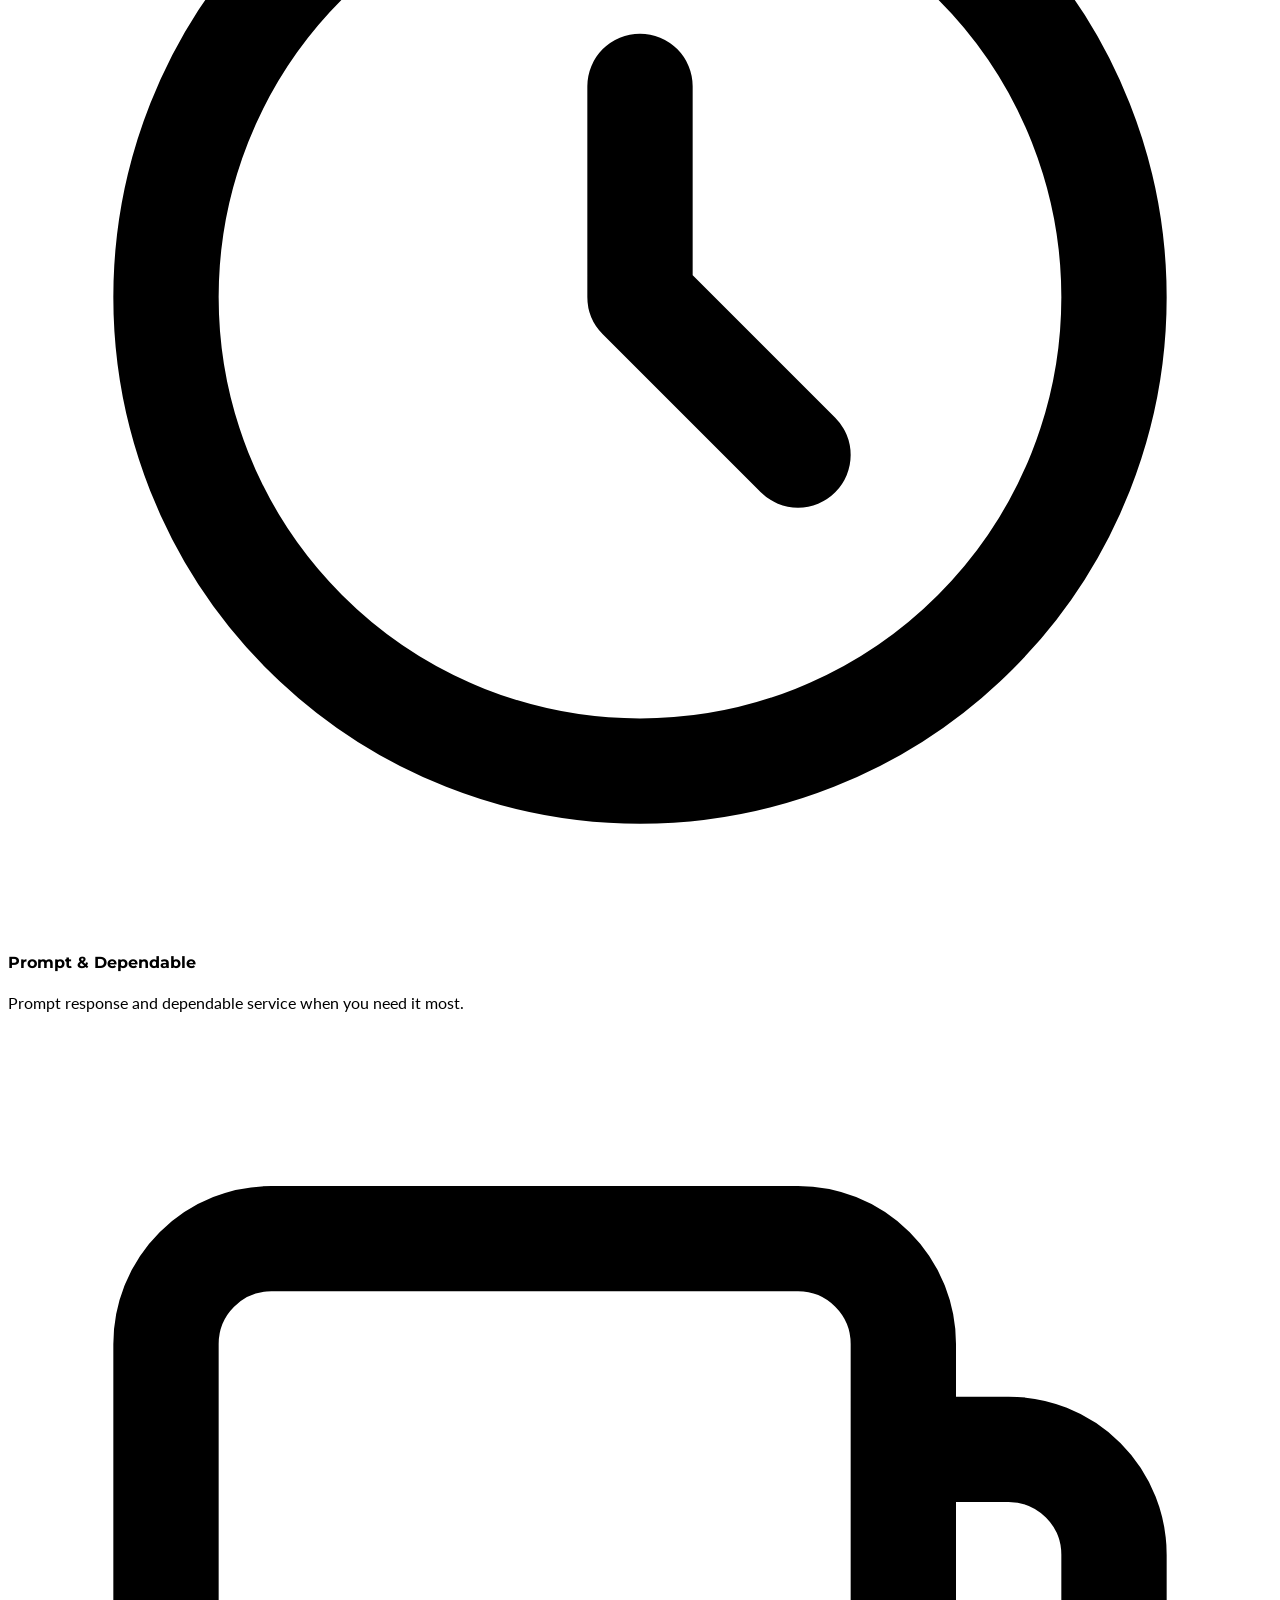
==== commit 0a04b18a: "Add Our Core Values section to About Us page" ====
--- a/about.html
+++ b/about.html
@@ -97,8 +97,48 @@
             </div>
         </section>
 
+        <!-- Our Core Values -->
+        <section class="py-32 bg-light border-t border-white/50">
+            <div class="max-w-7xl mx-auto px-4 md:px-8 text-center">
+                <div data-aos="fade-up">
+                    <p class="text-accent font-heading font-medium tracking-[0.2em] uppercase mb-4 text-sm">What Guides Us</p>
+                    <h2 class="text-3xl md:text-5xl font-heading font-medium text-primary mb-6">Our Core Values</h2>
+                    <p class="text-slate-500 text-lg mb-16 max-w-2xl mx-auto font-medium">Three principles that shape how we approach every inspection, every conversation, and every project.</p>
+                </div>
+                
+                <div class="grid grid-cols-1 md:grid-cols-3 gap-8 text-center">
+                    <!-- Value 1 -->
+                    <div class="bg-white p-10 rounded-3xl shadow-[0_4px_24px_rgba(0,0,0,0.02)] hover:shadow-xl transition-shadow duration-300 border border-slate-100" data-aos="fade-up" data-aos-delay="0">
+                        <div class="w-16 h-16 mx-auto bg-slate-50 rounded-2xl flex items-center justify-center mb-8 text-accent">
+                            <svg class="w-8 h-8" fill="none" stroke="currentColor" viewBox="0 0 24 24"><path stroke-linecap="round" stroke-linejoin="round" stroke-width="1.5" d="M4.318 6.318a4.5 4.5 0 000 6.364L12 20.364l7.682-7.682a4.5 4.5 0 00-6.364-6.364L12 7.636l-1.318-1.318a4.5 4.5 0 00-6.364 0z"></path></svg>
+                        </div>
+                        <h4 class="text-xl font-heading font-bold text-primary mb-4">Honesty First</h4>
+                        <p class="text-slate-500 font-medium leading-relaxed text-sm">We tell homeowners exactly what we find — even when the answer is that no service is needed. Our reputation is built on truthful assessments, not unnecessary work.</p>
+                    </div>
+                    
+                    <!-- Value 2 -->
+                    <div class="bg-white p-10 rounded-3xl shadow-[0_4px_24px_rgba(0,0,0,0.02)] hover:shadow-xl transition-shadow duration-300 border border-slate-100" data-aos="fade-up" data-aos-delay="100">
+                        <div class="w-16 h-16 mx-auto bg-slate-50 rounded-2xl flex items-center justify-center mb-8 text-accent">
+                            <svg class="w-8 h-8" fill="none" stroke="currentColor" viewBox="0 0 24 24"><path stroke-linecap="round" stroke-linejoin="round" stroke-width="1.5" d="M15 12a3 3 0 11-6 0 3 3 0 016 0z"></path><path stroke-linecap="round" stroke-linejoin="round" stroke-width="1.5" d="M2.458 12C3.732 7.943 7.523 5 12 5c4.478 0 8.268 2.943 9.542 7-1.274 4.057-5.064 7-9.542 7-4.477 0-8.268-2.943-9.542-7z"></path></svg>
+                        </div>
+                        <h4 class="text-xl font-heading font-bold text-primary mb-4">Attention to Detail</h4>
+                        <p class="text-slate-500 font-medium leading-relaxed text-sm">From the initial moisture reading to the final walkthrough, we approach every step with precision. Small details in mold work make a significant difference in outcomes.</p>
+                    </div>
+                    
+                    <!-- Value 3 -->
+                    <div class="bg-white p-10 rounded-3xl shadow-[0_4px_24px_rgba(0,0,0,0.02)] hover:shadow-xl transition-shadow duration-300 border border-slate-100" data-aos="fade-up" data-aos-delay="200">
+                        <div class="w-16 h-16 mx-auto bg-slate-50 rounded-2xl flex items-center justify-center mb-8 text-accent">
+                            <svg class="w-8 h-8" fill="none" stroke="currentColor" viewBox="0 0 24 24"><path stroke-linecap="round" stroke-linejoin="round" stroke-width="1.5" d="M3 12l2-2m0 0l7-7 7 7M5 10v10a1 1 0 001 1h3m10-11l2 2m-2-2v10a1 1 0 01-1 1h-3m-6 0a1 1 0 001-1v-4a1 1 0 011-1h2a1 1 0 011 1v4a1 1 0 001 1m-6 0h6"></path></svg>
+                        </div>
+                        <h4 class="text-xl font-heading font-bold text-primary mb-4">Respect for Your Home</h4>
+                        <p class="text-slate-500 font-medium leading-relaxed text-sm">Your home is likely your most important space. Our team maintains clean work areas, uses protective coverings, and treats every property with genuine respect.</p>
+                    </div>
+                </div>
+            </div>
+        </section>
+
         <!-- Why Choose Us -->
-        <section class="py-32 bg-light">
+        <section class="py-32 bg-white">
             <div class="max-w-7xl mx-auto px-4 md:px-8">
                 <div class="text-center mb-16" data-aos="fade-up">
                     <h2 class="text-accent font-heading font-medium tracking-[0.2em] uppercase mb-4 text-sm">Why Choose Us?</h2>
@@ -146,7 +186,7 @@
         </section>
 
         <!-- Our Services & Serving the Community -->
-        <section class="py-32 bg-white">
+        <section class="py-32 bg-light">
             <div class="max-w-7xl mx-auto px-4 md:px-8">
                 <div class="flex flex-col lg:flex-row-reverse gap-20 items-center">
                     <div class="w-full lg:w-5/12 relative flex justify-center" data-aos="fade-left">
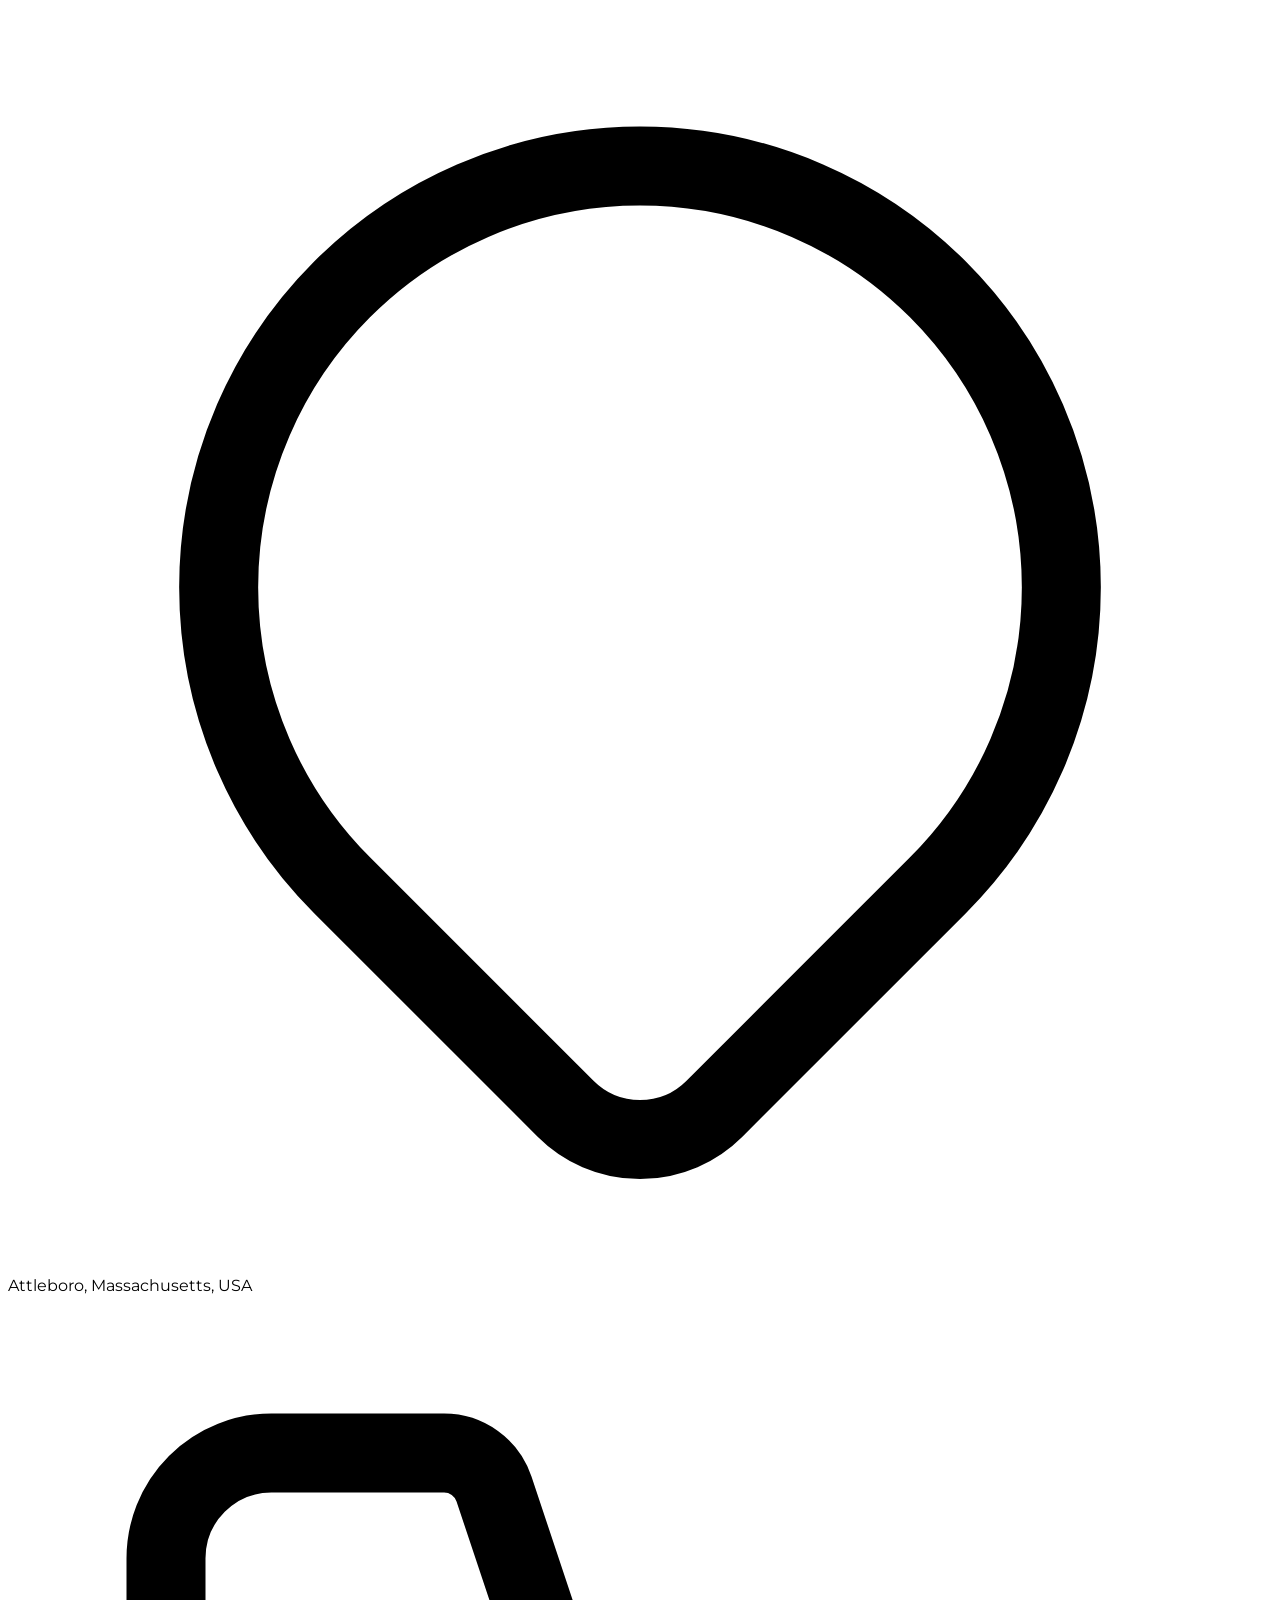
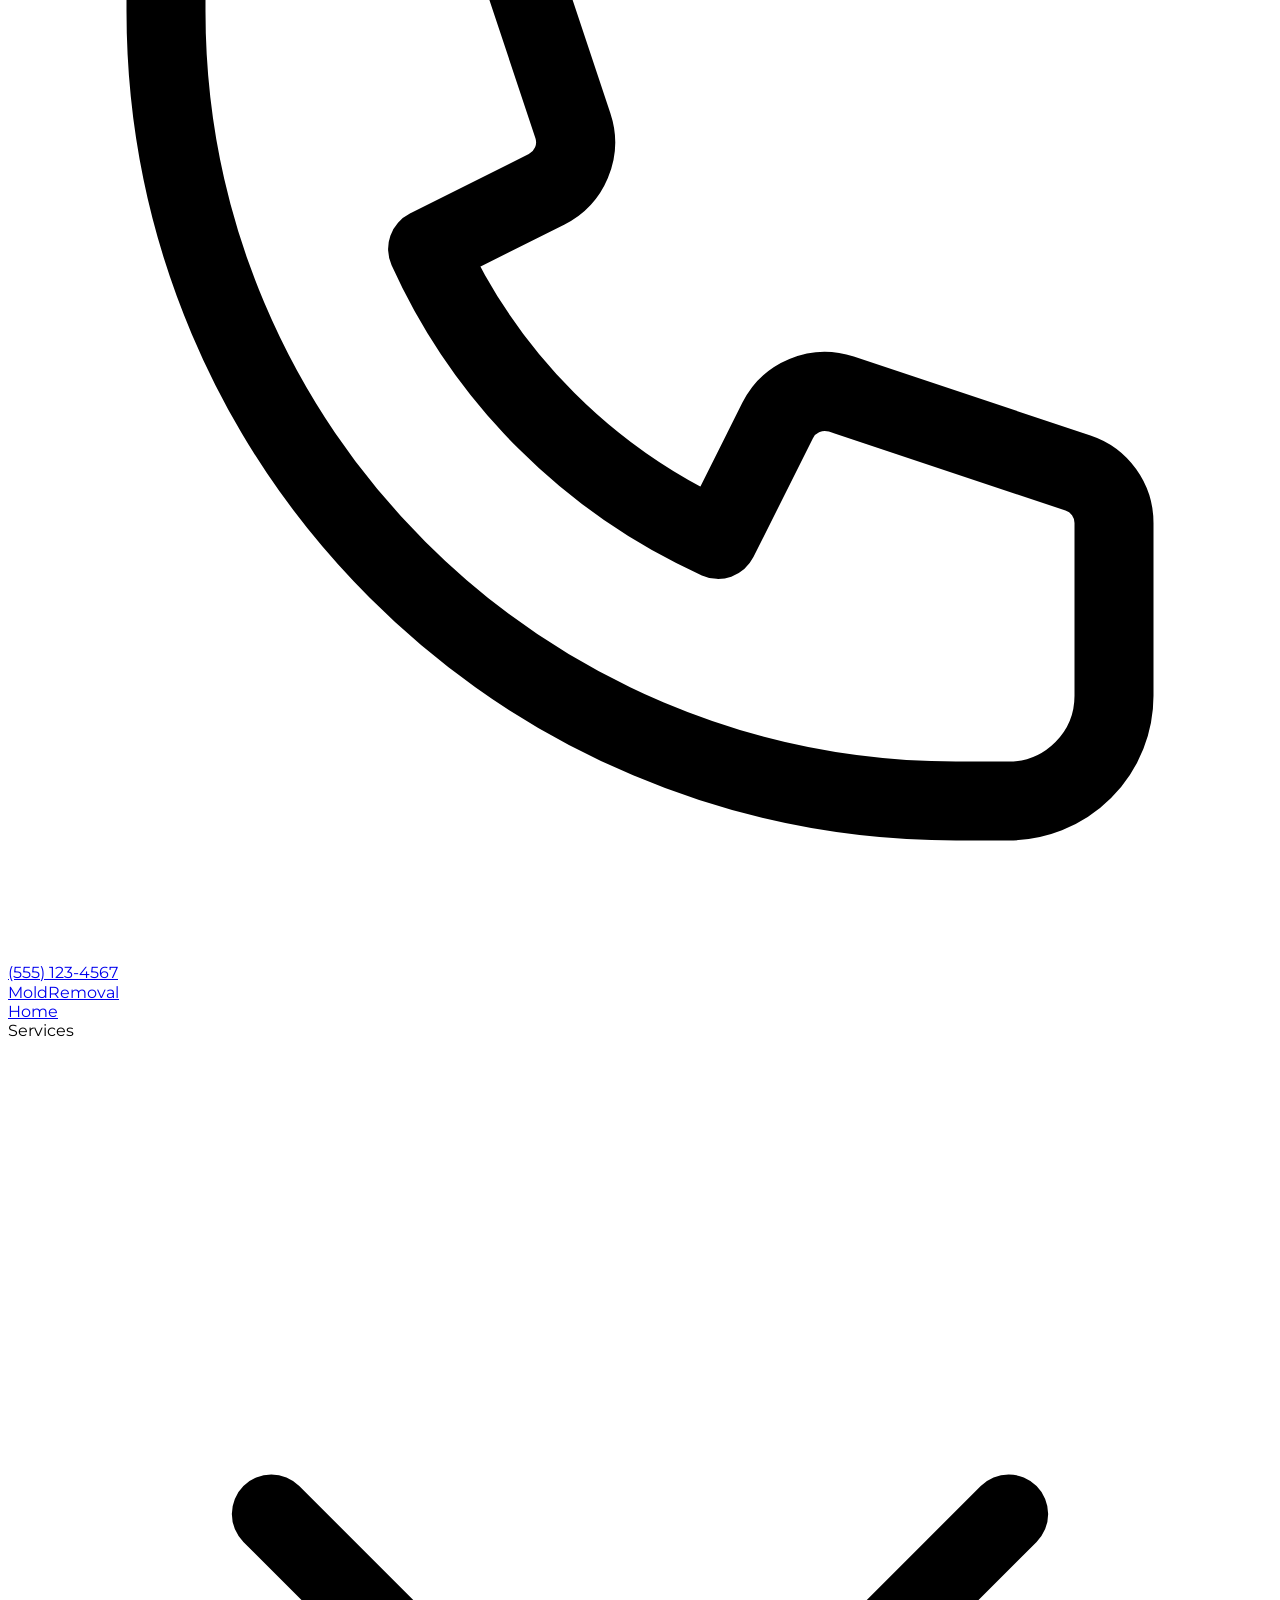
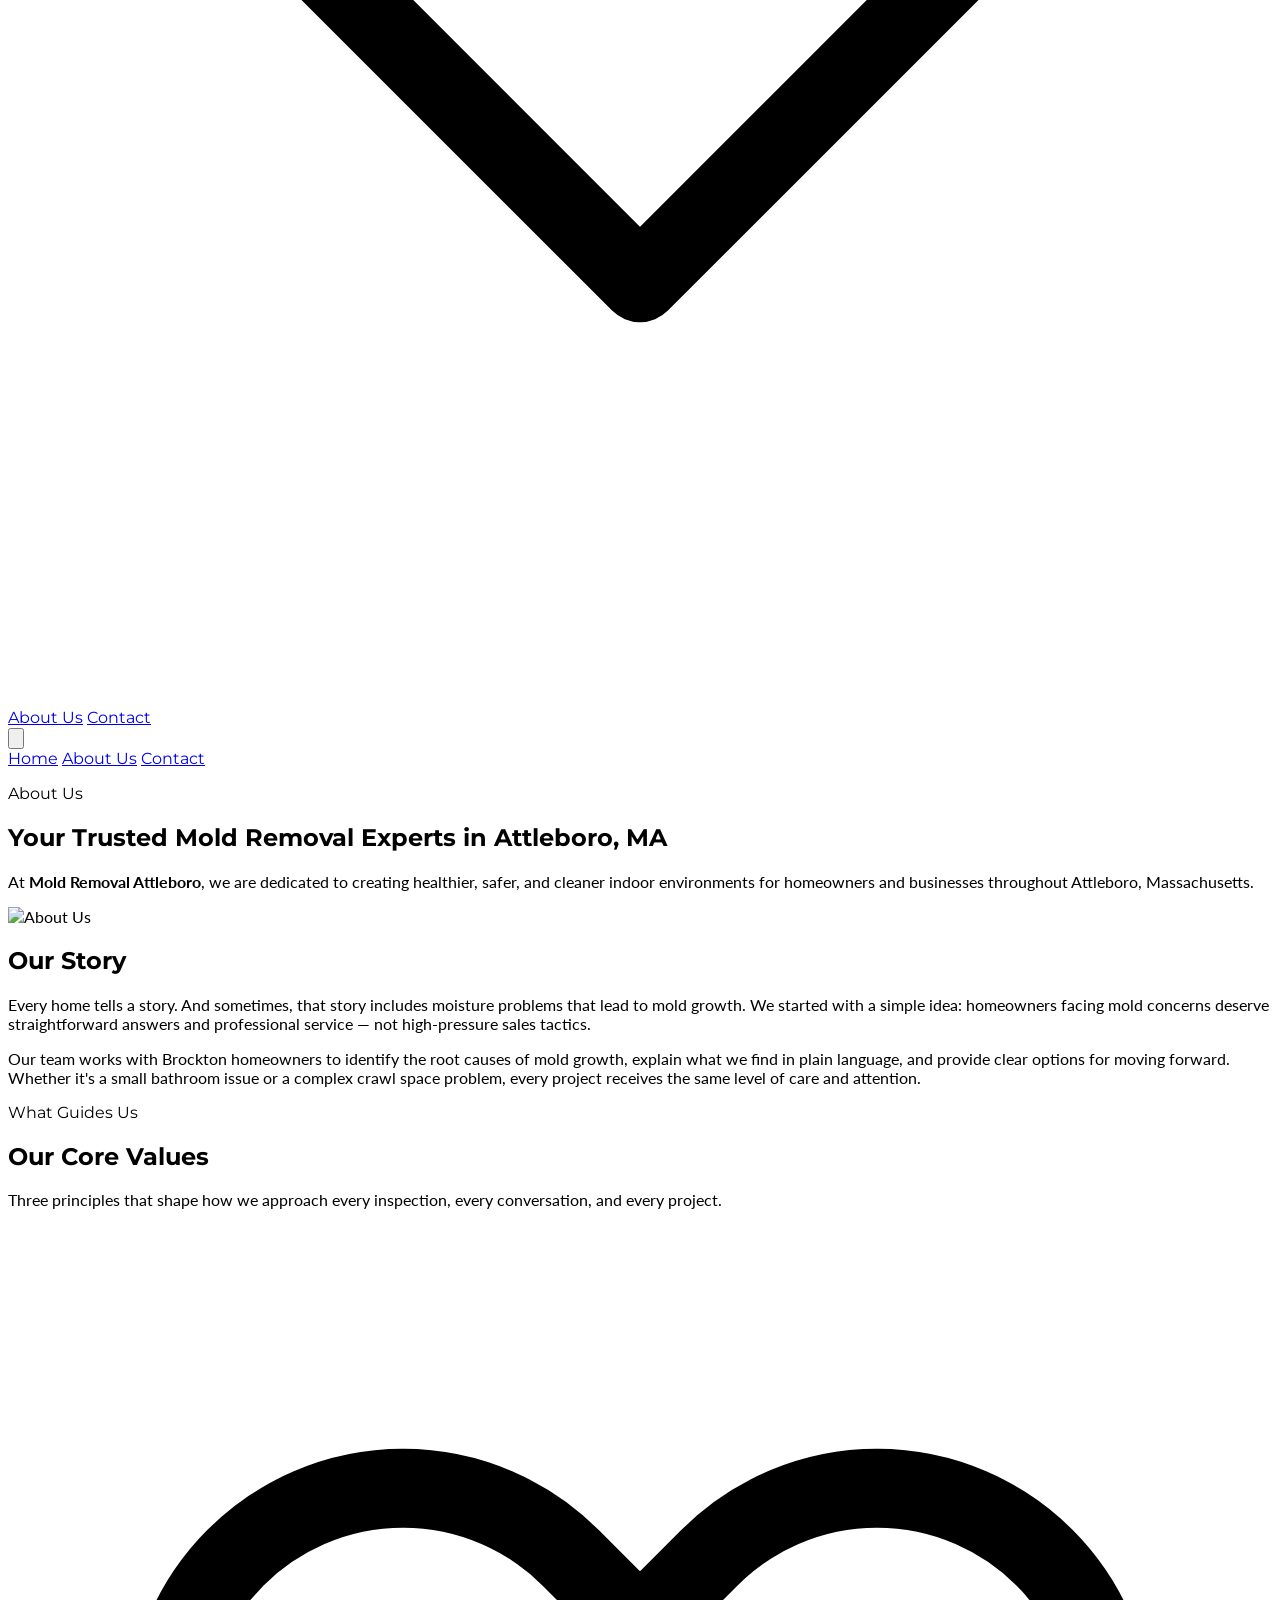
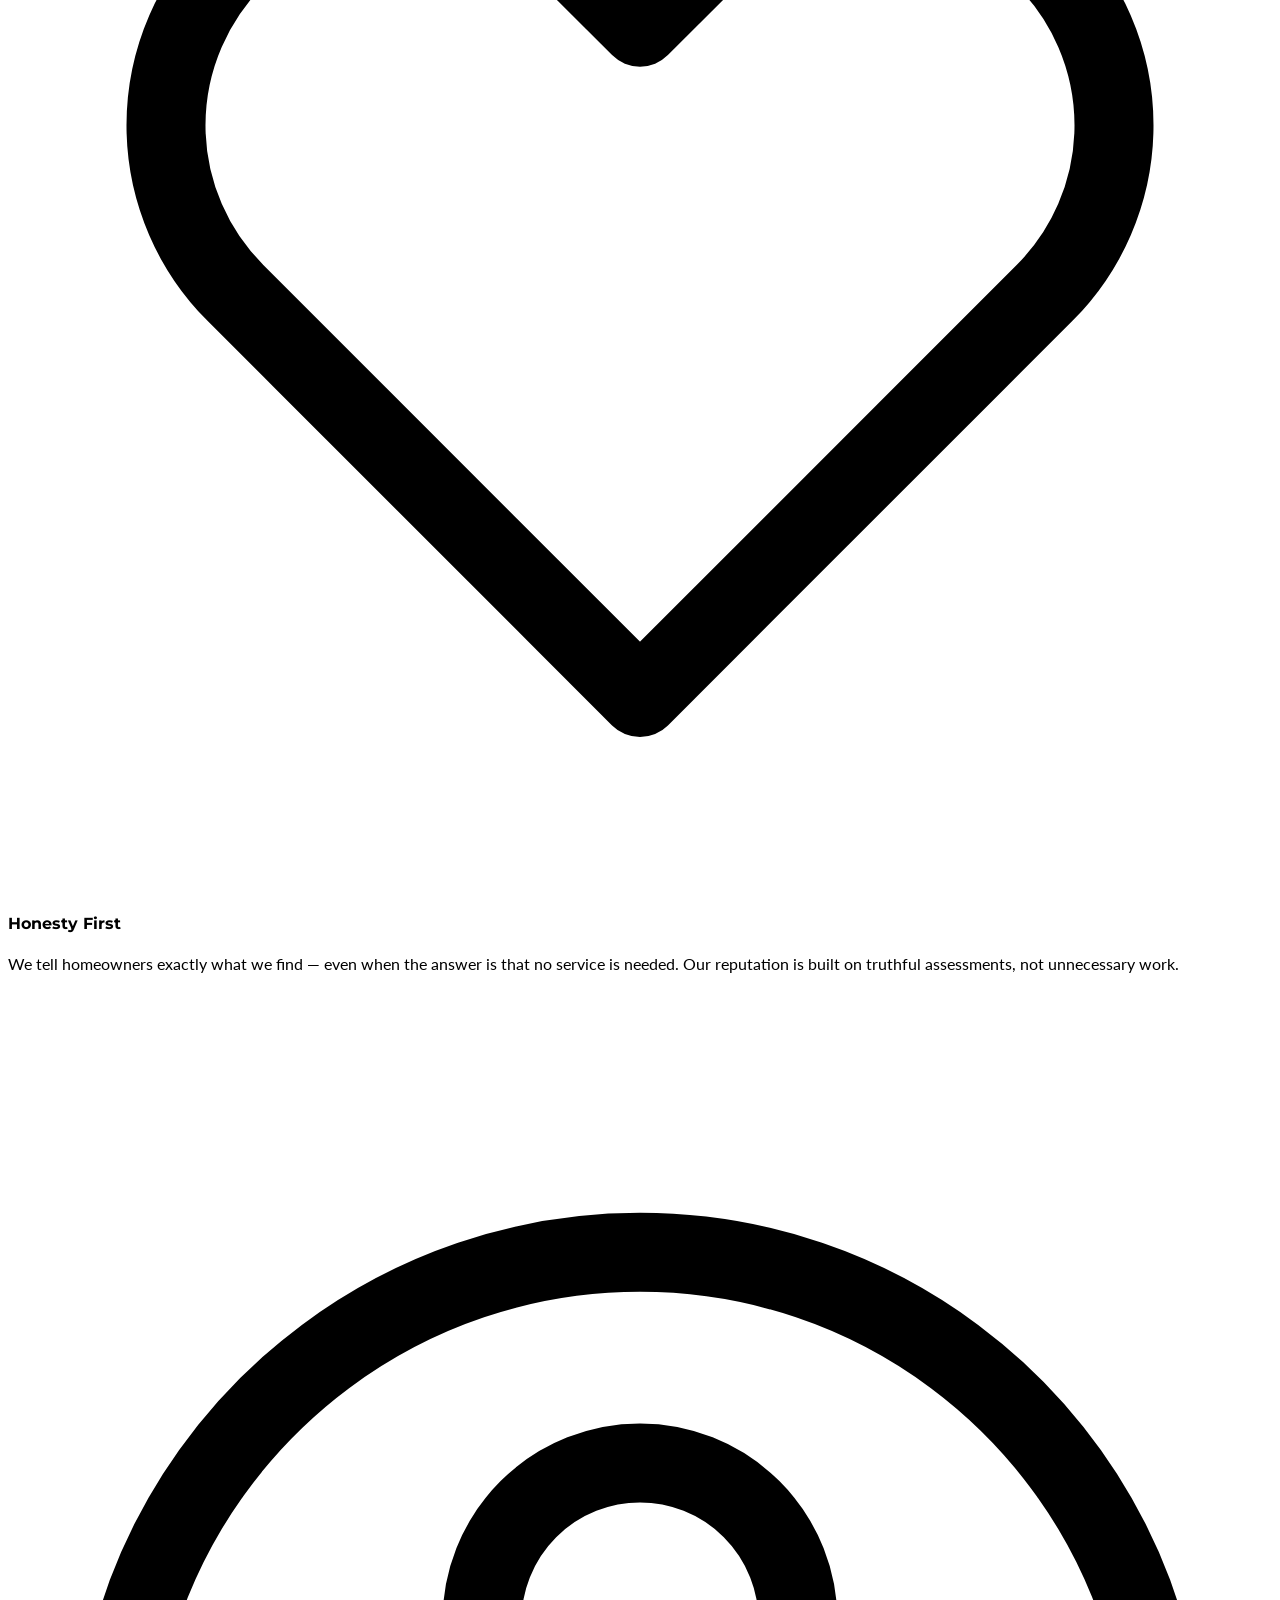
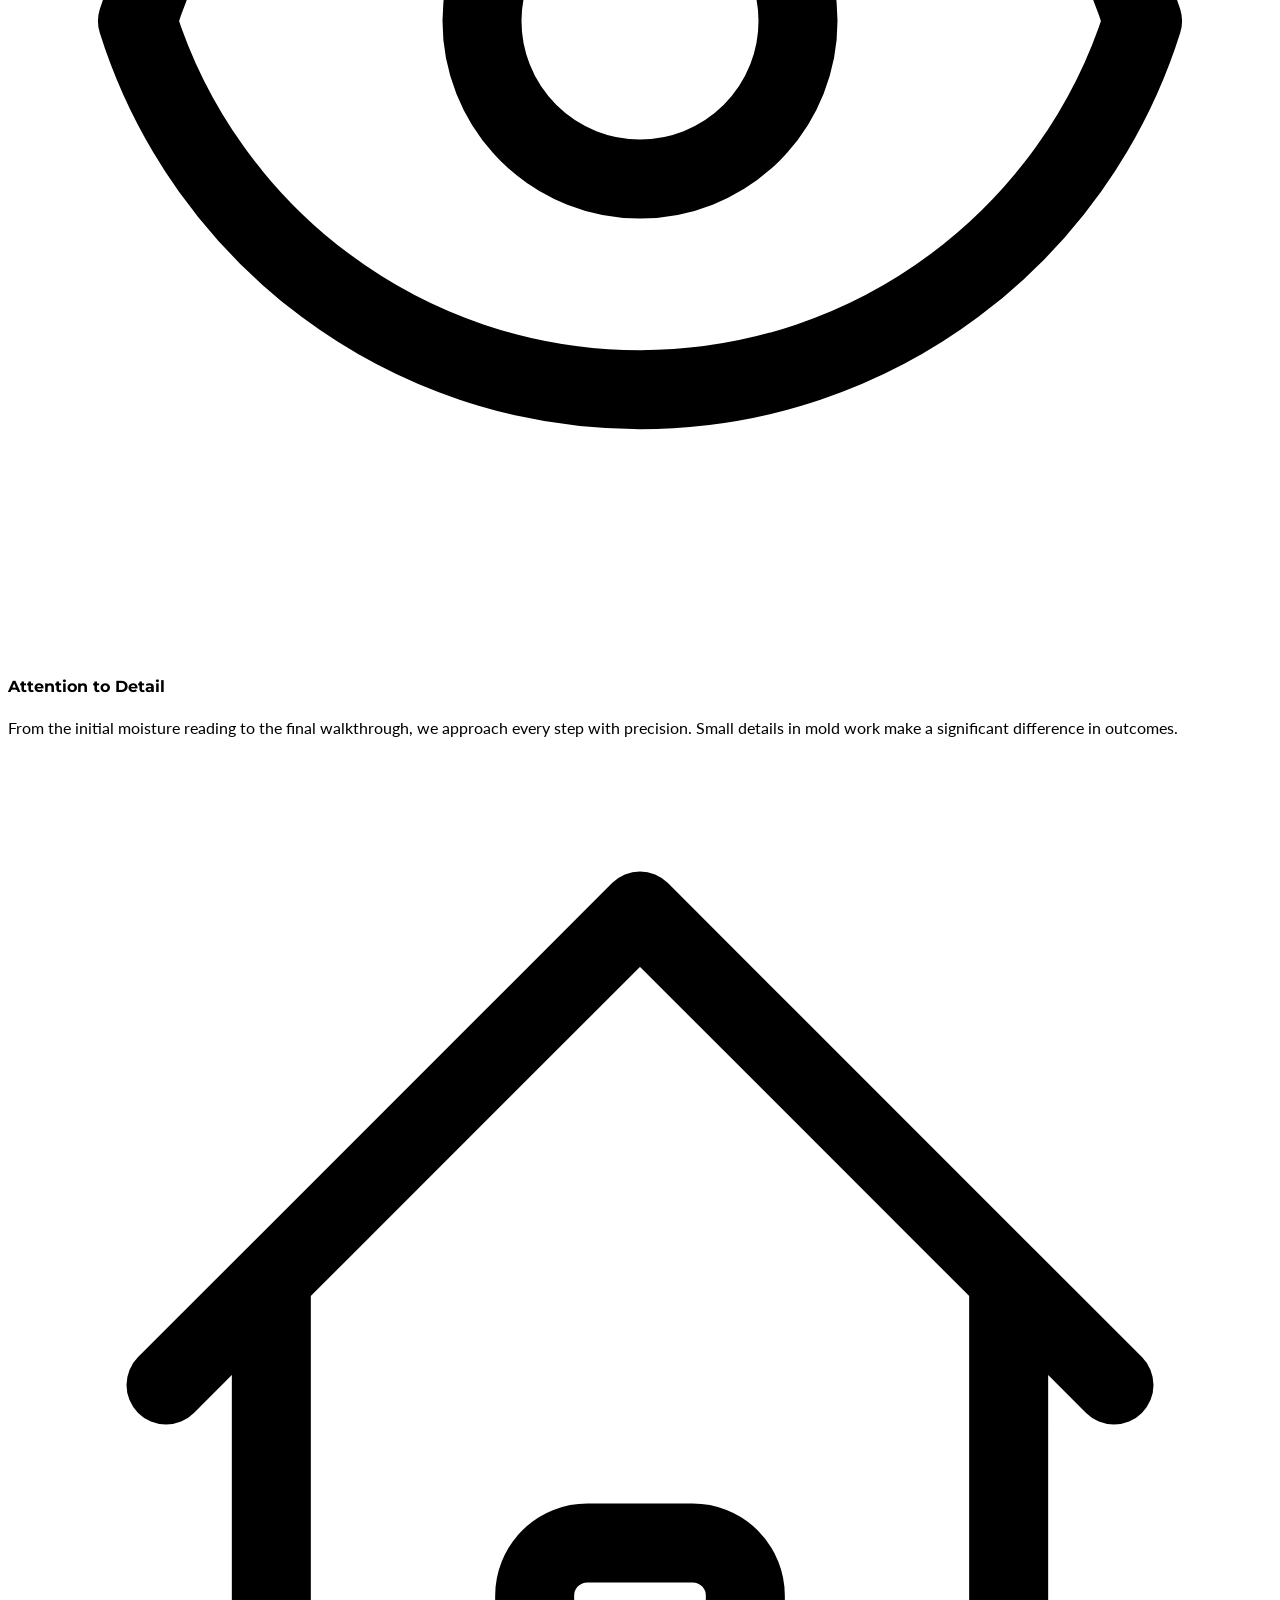
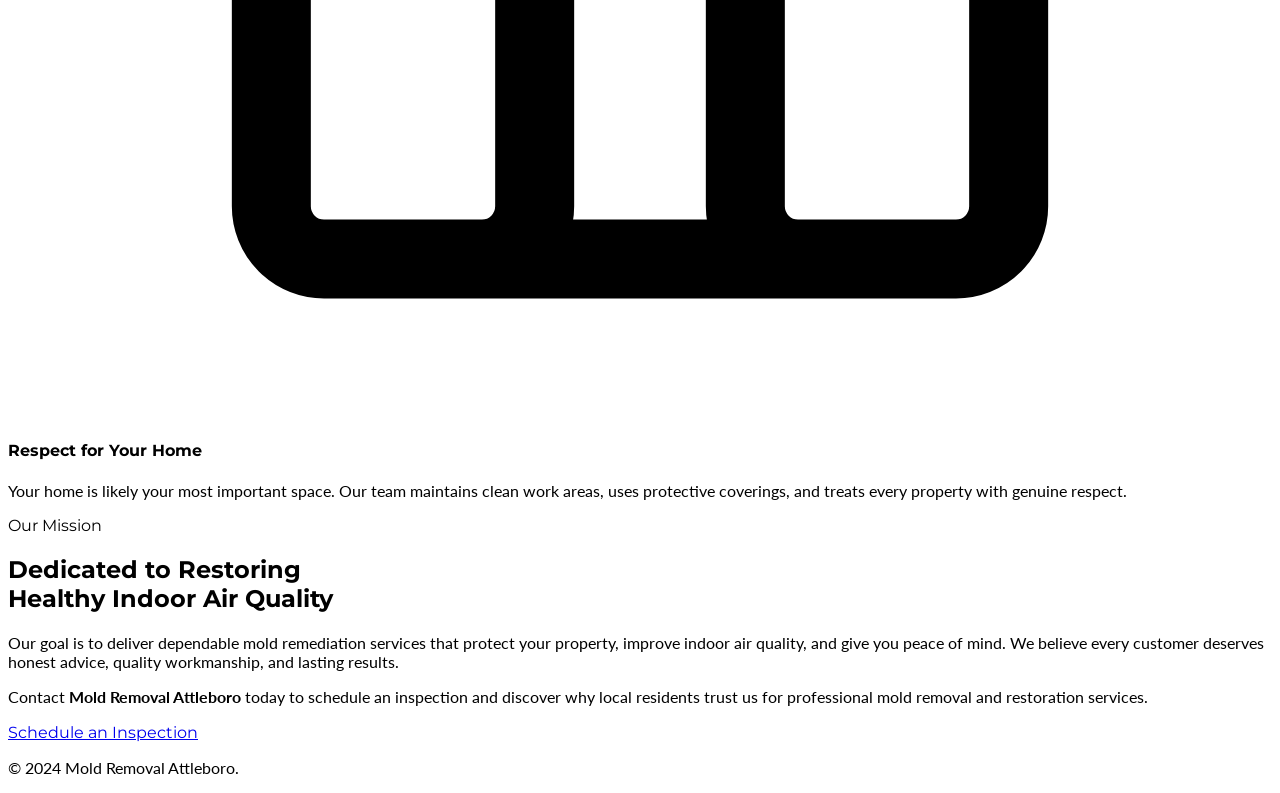
==== commit fcaff953: "Remove Why Choose Us section from About Us page" ====
--- a/about.html
+++ b/about.html
@@ -137,103 +137,8 @@
             </div>
         </section>
 
-        <!-- Why Choose Us -->
-        <section class="py-32 bg-white">
-            <div class="max-w-7xl mx-auto px-4 md:px-8">
-                <div class="text-center mb-16" data-aos="fade-up">
-                    <h2 class="text-accent font-heading font-medium tracking-[0.2em] uppercase mb-4 text-sm">Why Choose Us?</h2>
-                    <h3 class="text-3xl md:text-5xl font-heading font-medium text-primary">The Mold Removal Attleboro Difference</h3>
-                </div>
-                <div class="grid grid-cols-1 md:grid-cols-2 lg:grid-cols-3 gap-8">
-                    <!-- Feature 1 -->
-                    <div class="bg-white p-8 rounded-2xl shadow-sm hover:shadow-xl transition-shadow duration-300" data-aos="fade-up" data-aos-delay="0">
-                        <div class="text-accent mb-4"><svg class="w-8 h-8" fill="none" stroke="currentColor" viewBox="0 0 24 24"><path stroke-linecap="round" stroke-linejoin="round" stroke-width="2" d="M9 12l2 2 4-4M7.835 4.697a3.42 3.42 0 001.946-.806 3.42 3.42 0 014.438 0 3.42 3.42 0 001.946.806 3.42 3.42 0 013.138 3.138 3.42 3.42 0 00.806 1.946 3.42 3.42 0 010 4.438 3.42 3.42 0 00-.806 1.946 3.42 3.42 0 01-3.138 3.138 3.42 3.42 0 00-1.946.806 3.42 3.42 0 01-4.438 0 3.42 3.42 0 00-1.946-.806 3.42 3.42 0 01-3.138-3.138 3.42 3.42 0 00-.806-1.946 3.42 3.42 0 010-4.438 3.42 3.42 0 00.806-1.946 3.42 3.42 0 013.138-3.138z"></path></svg></div>
-                        <h4 class="text-xl font-heading font-medium text-primary mb-3">Experienced Specialists</h4>
-                        <p class="text-slate-500 font-medium">Experienced and knowledgeable mold remediation specialists.</p>
-                    </div>
-                    <!-- Feature 2 -->
-                    <div class="bg-white p-8 rounded-2xl shadow-sm hover:shadow-xl transition-shadow duration-300" data-aos="fade-up" data-aos-delay="100">
-                        <div class="text-accent mb-4"><svg class="w-8 h-8" fill="none" stroke="currentColor" viewBox="0 0 24 24"><path stroke-linecap="round" stroke-linejoin="round" stroke-width="2" d="M21 21l-6-6m2-5a7 7 0 11-14 0 7 7 0 0114 0z"></path></svg></div>
-                        <h4 class="text-xl font-heading font-medium text-primary mb-3">Thorough Inspections</h4>
-                        <p class="text-slate-500 font-medium">Thorough mold inspections and accurate assessments for your property.</p>
-                    </div>
-                    <!-- Feature 3 -->
-                    <div class="bg-white p-8 rounded-2xl shadow-sm hover:shadow-xl transition-shadow duration-300" data-aos="fade-up" data-aos-delay="200">
-                        <div class="text-accent mb-4"><svg class="w-8 h-8" fill="none" stroke="currentColor" viewBox="0 0 24 24"><path stroke-linecap="round" stroke-linejoin="round" stroke-width="2" d="M3.055 11H5a2 2 0 012 2v1a2 2 0 002 2 2 2 0 012 2v2.945M8 3.935V5.5A2.5 2.5 0 0010.5 8h.5a2 2 0 012 2 2 2 0 104 0 2 2 0 012-2h1.064M15 20.488V18a2 2 0 012-2h3.064M21 12a9 9 0 11-18 0 9 9 0 0118 0z"></path></svg></div>
-                        <h4 class="text-xl font-heading font-medium text-primary mb-3">Environmentally Responsible</h4>
-                        <p class="text-slate-500 font-medium">Safe, effective, and environmentally responsible removal methods.</p>
-                    </div>
-                    <!-- Feature 4 -->
-                    <div class="bg-white p-8 rounded-2xl shadow-sm hover:shadow-xl transition-shadow duration-300" data-aos="fade-up" data-aos-delay="300">
-                        <div class="text-accent mb-4"><svg class="w-8 h-8" fill="none" stroke="currentColor" viewBox="0 0 24 24"><path stroke-linecap="round" stroke-linejoin="round" stroke-width="2" d="M19.428 15.428a2 2 0 00-1.022-.547l-2.387-.477a6 6 0 00-3.86.517l-.318.158a6 6 0 01-3.86.517L6.05 15.21a2 2 0 00-1.806.547M8 4h8l-1 1v5.172a2 2 0 00.586 1.414l5 5c1.26 1.26.367 3.414-1.415 3.414H4.828c-1.782 0-2.674-2.154-1.414-3.414l5-5A2 2 0 009 10.172V5L8 4z"></path></svg></div>
-                        <h4 class="text-xl font-heading font-medium text-primary mb-3">Advanced Equipment</h4>
-                        <p class="text-slate-500 font-medium">Advanced equipment for precise mold detection and remediation.</p>
-                    </div>
-                    <!-- Feature 5 -->
-                    <div class="bg-white p-8 rounded-2xl shadow-sm hover:shadow-xl transition-shadow duration-300" data-aos="fade-up" data-aos-delay="400">
-                        <div class="text-accent mb-4"><svg class="w-8 h-8" fill="none" stroke="currentColor" viewBox="0 0 24 24"><path stroke-linecap="round" stroke-linejoin="round" stroke-width="2" d="M12 8v4l3 3m6-3a9 9 0 11-18 0 9 9 0 0118 0z"></path></svg></div>
-                        <h4 class="text-xl font-heading font-medium text-primary mb-3">Prompt & Dependable</h4>
-                        <p class="text-slate-500 font-medium">Prompt response and dependable service when you need it most.</p>
-                    </div>
-                    <!-- Feature 6 -->
-                    <div class="bg-white p-8 rounded-2xl shadow-sm hover:shadow-xl transition-shadow duration-300" data-aos="fade-up" data-aos-delay="500">
-                        <div class="text-accent mb-4"><svg class="w-8 h-8" fill="none" stroke="currentColor" viewBox="0 0 24 24"><path stroke-linecap="round" stroke-linejoin="round" stroke-width="2" d="M17 8h2a2 2 0 012 2v6a2 2 0 01-2 2h-2v4l-4-4H9a1.994 1.994 0 01-1.414-.586m0 0L11 14h4a2 2 0 002-2V6a2 2 0 00-2-2H5a2 2 0 00-2 2v6a2 2 0 002 2h2v4l.586-.586z"></path></svg></div>
-                        <h4 class="text-xl font-heading font-medium text-primary mb-3">Transparent Communication</h4>
-                        <p class="text-slate-500 font-medium">Transparent communication and fair pricing for all our clients.</p>
-                    </div>
-                </div>
-            </div>
-        </section>
 
-        <!-- Our Services & Serving the Community -->
-        <section class="py-32 bg-light">
-            <div class="max-w-7xl mx-auto px-4 md:px-8">
-                <div class="flex flex-col lg:flex-row-reverse gap-20 items-center">
-                    <div class="w-full lg:w-5/12 relative flex justify-center" data-aos="fade-left">
-                        <div class="relative w-full max-w-sm aspect-[4/5] overflow-hidden rounded-tl-[120px] shadow-2xl">
-                            <img src="https://images.unsplash.com/photo-1584622650111-993a426fbf0a?auto=format&fit=crop&q=80&w=1000" alt="Our Services" class="w-full h-full object-cover grayscale-[10%] hover:grayscale-0 transition-all duration-700">
-                        </div>
-                    </div>
-                    <div class="w-full lg:w-7/12" data-aos="fade-right">
-                        <h2 class="text-3xl md:text-5xl font-heading font-medium text-primary mb-8 leading-tight">Our <span class="font-bold">Services</span></h2>
-                        <p class="text-slate-500 text-lg mb-6 leading-relaxed font-medium">
-                            We provide a complete range of mold-related solutions, including:
-                        </p>
-                        <div class="grid grid-cols-1 sm:grid-cols-2 gap-4 mb-10">
-                            <div class="flex items-center text-primary font-heading font-medium tracking-wide text-sm">
-                                <span class="w-6 h-[1px] bg-accent mr-3"></span> Mold Inspection
-                            </div>
-                            <div class="flex items-center text-primary font-heading font-medium tracking-wide text-sm">
-                                <span class="w-6 h-[1px] bg-accent mr-3"></span> Mold Testing
-                            </div>
-                            <div class="flex items-center text-primary font-heading font-medium tracking-wide text-sm">
-                                <span class="w-6 h-[1px] bg-accent mr-3"></span> Mold Removal
-                            </div>
-                            <div class="flex items-center text-primary font-heading font-medium tracking-wide text-sm">
-                                <span class="w-6 h-[1px] bg-accent mr-3"></span> Black Mold Remediation
-                            </div>
-                            <div class="flex items-center text-primary font-heading font-medium tracking-wide text-sm">
-                                <span class="w-6 h-[1px] bg-accent mr-3"></span> Water Damage Cleanup
-                            </div>
-                            <div class="flex items-center text-primary font-heading font-medium tracking-wide text-sm">
-                                <span class="w-6 h-[1px] bg-accent mr-3"></span> Moisture Detection
-                            </div>
-                            <div class="flex items-center text-primary font-heading font-medium tracking-wide text-sm">
-                                <span class="w-6 h-[1px] bg-accent mr-3"></span> Mold Prevention Solutions
-                            </div>
-                            <div class="flex items-center text-primary font-heading font-medium tracking-wide text-sm">
-                                <span class="w-6 h-[1px] bg-accent mr-3"></span> Indoor Air Quality
-                            </div>
-                        </div>
 
-                        <h3 class="text-2xl font-heading font-medium text-primary mb-4">Serving the Attleboro Community</h3>
-                        <p class="text-slate-500 text-lg leading-relaxed font-medium">
-                            We are proud to serve homeowners, property managers, and businesses across Attleboro and surrounding areas. Whether you're dealing with visible mold, musty odors, or moisture problems, our team is ready to provide professional solutions tailored to your property's needs.
-                        </p>
-                    </div>
-                </div>
-            </div>
-        </section>
 
         <!-- Our Mission CTA Section -->
         <section class="py-32 bg-primary text-center px-4 border-t border-white">
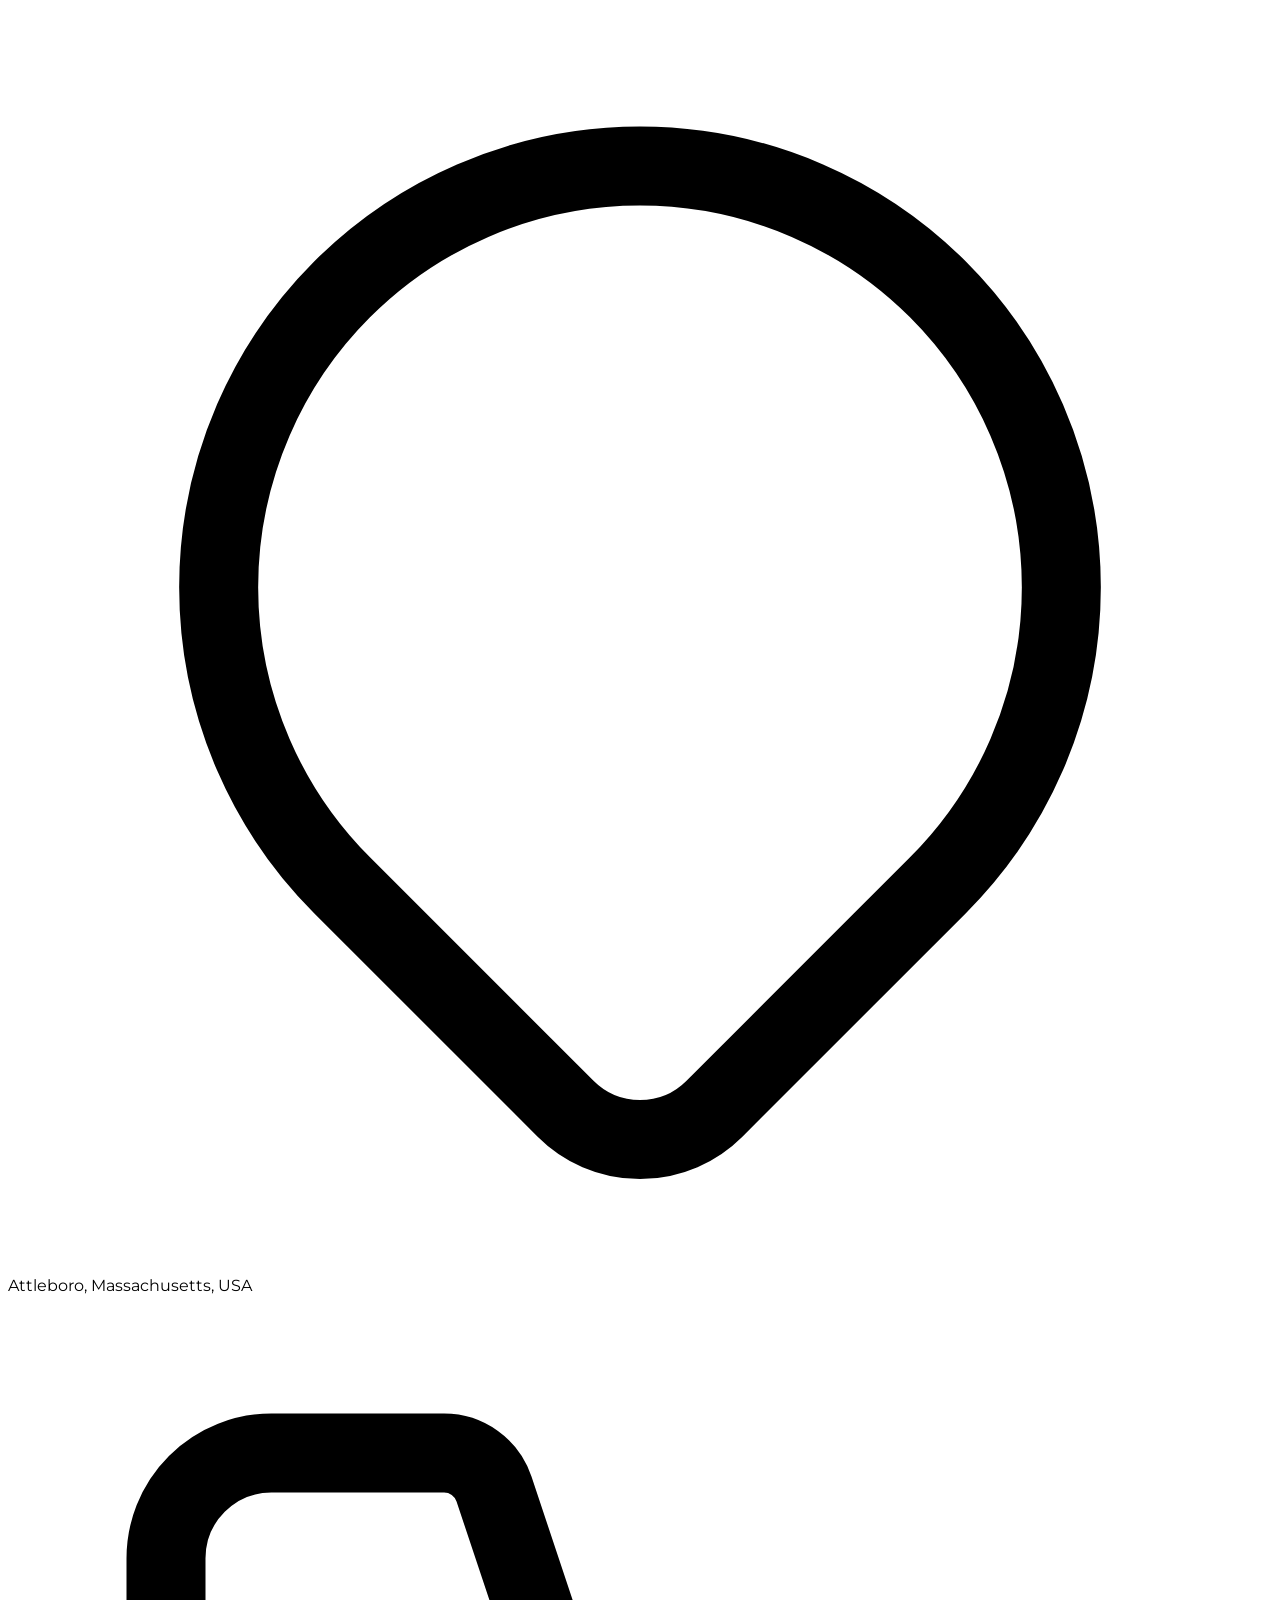
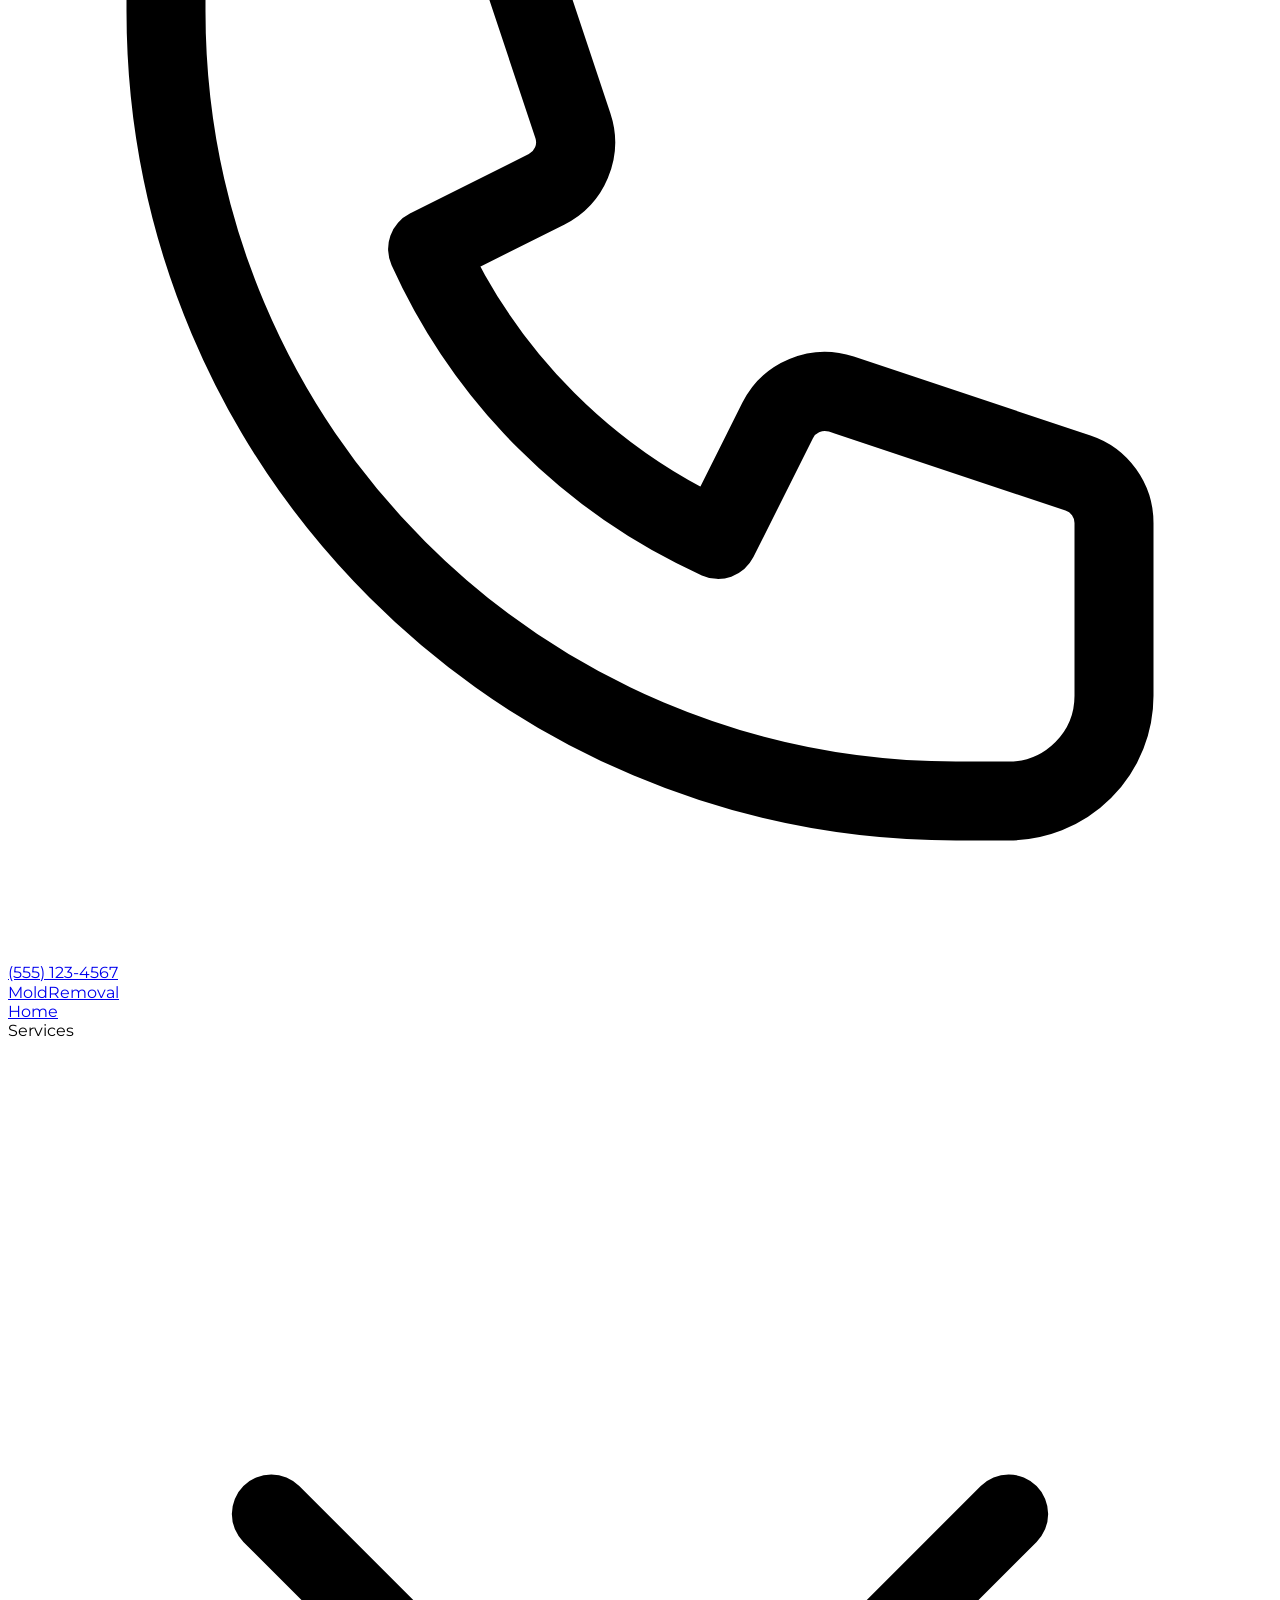
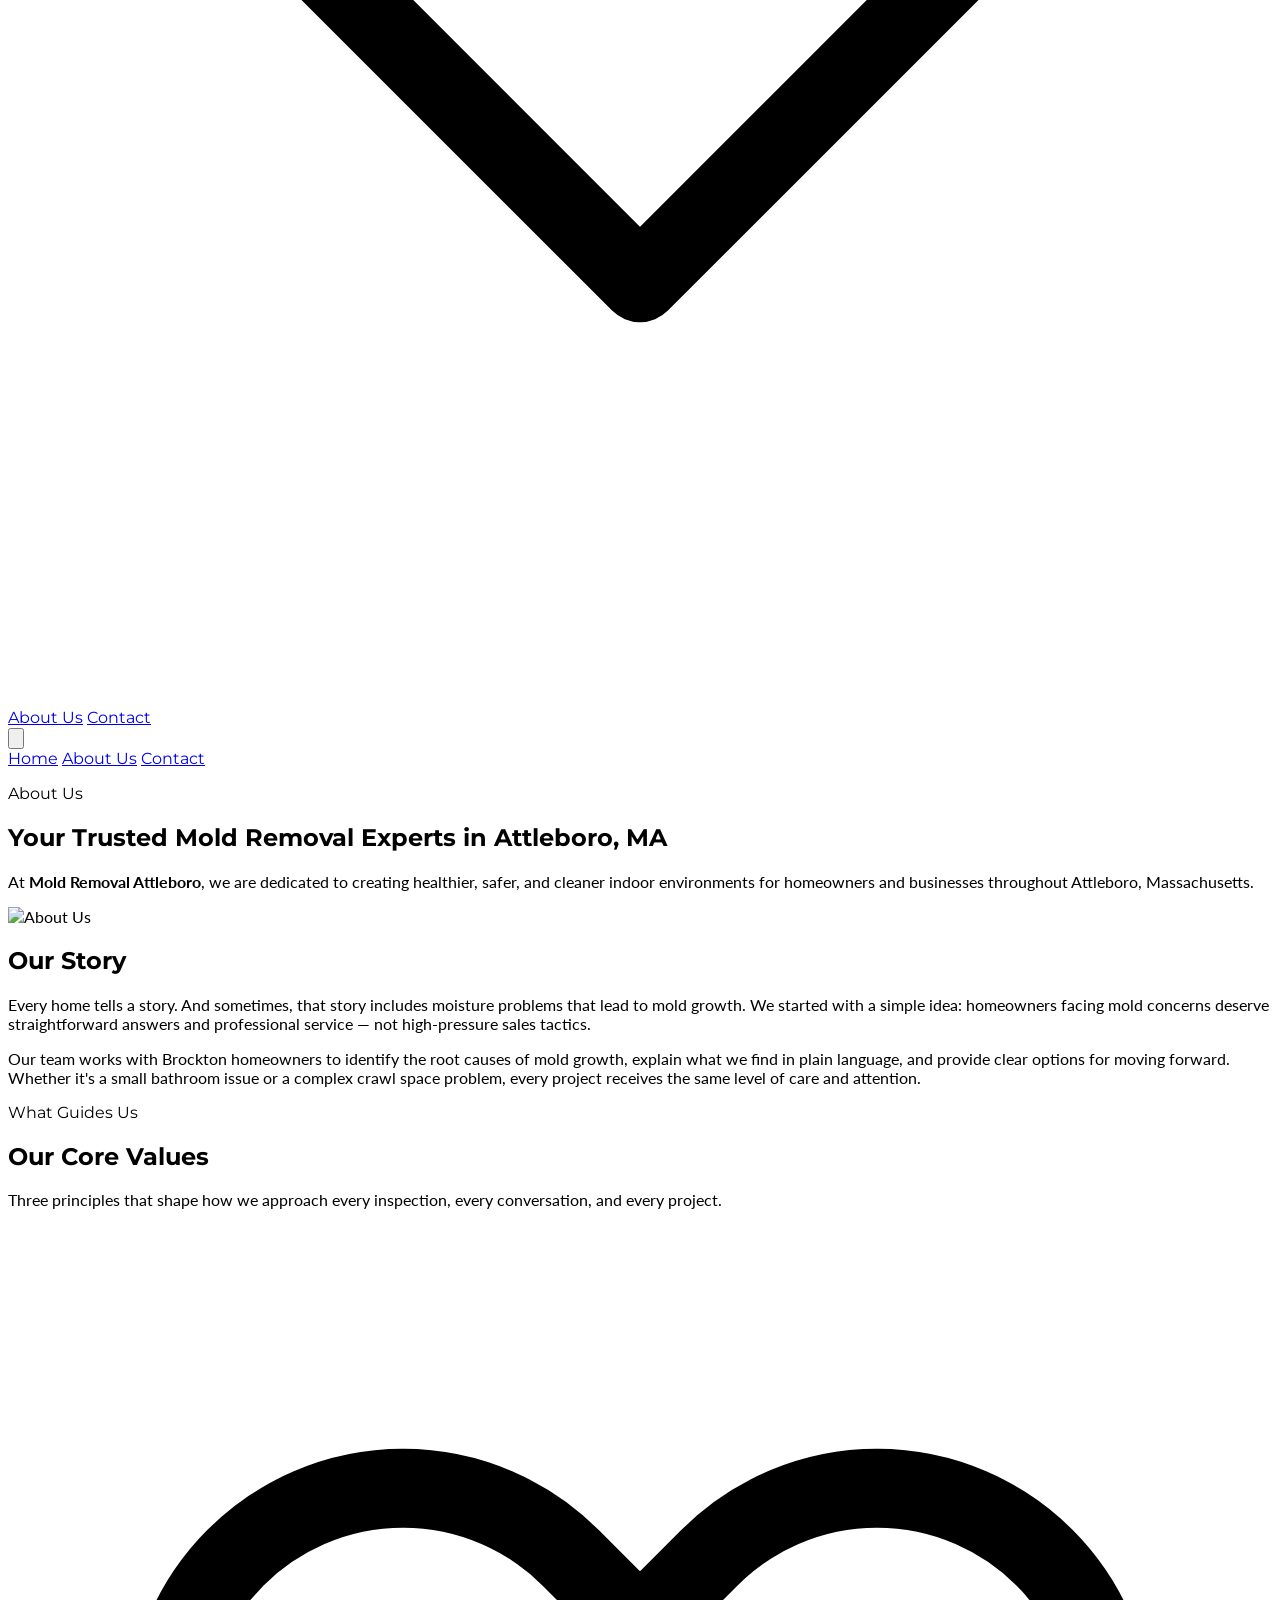
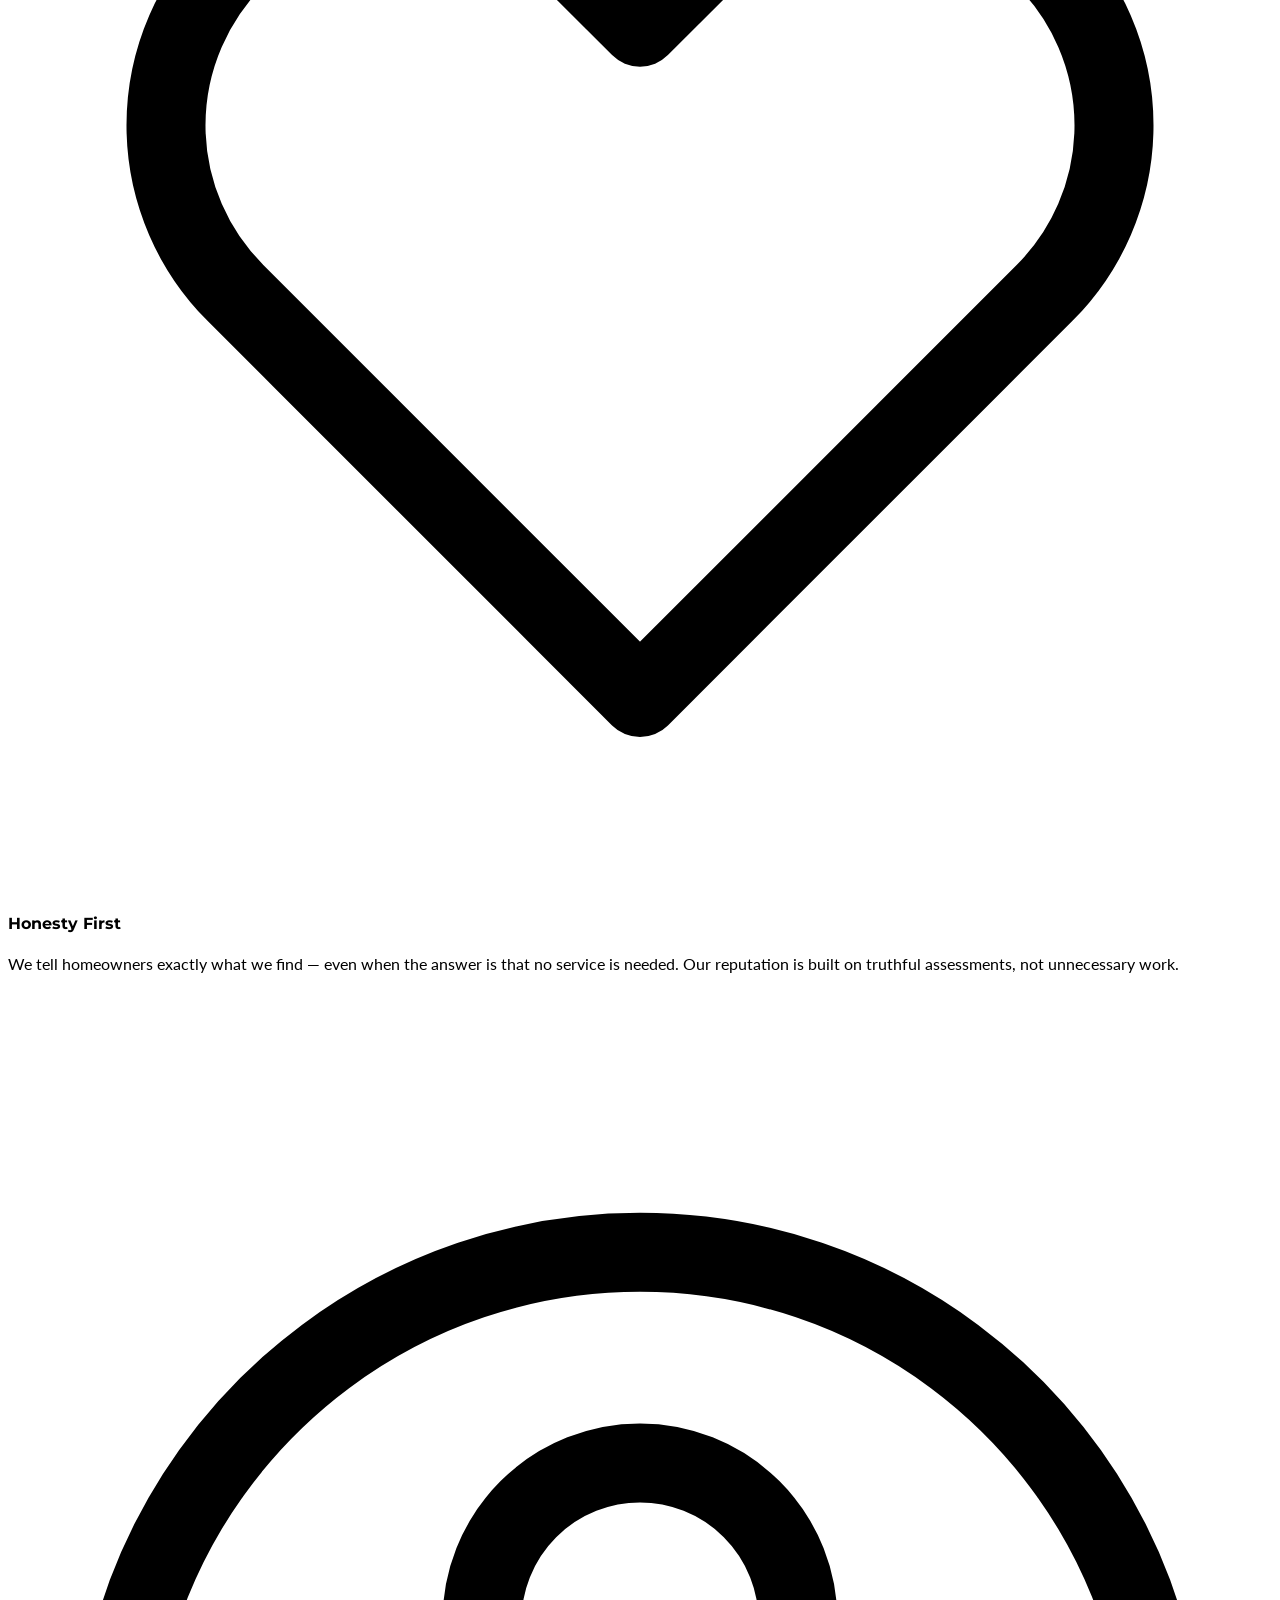
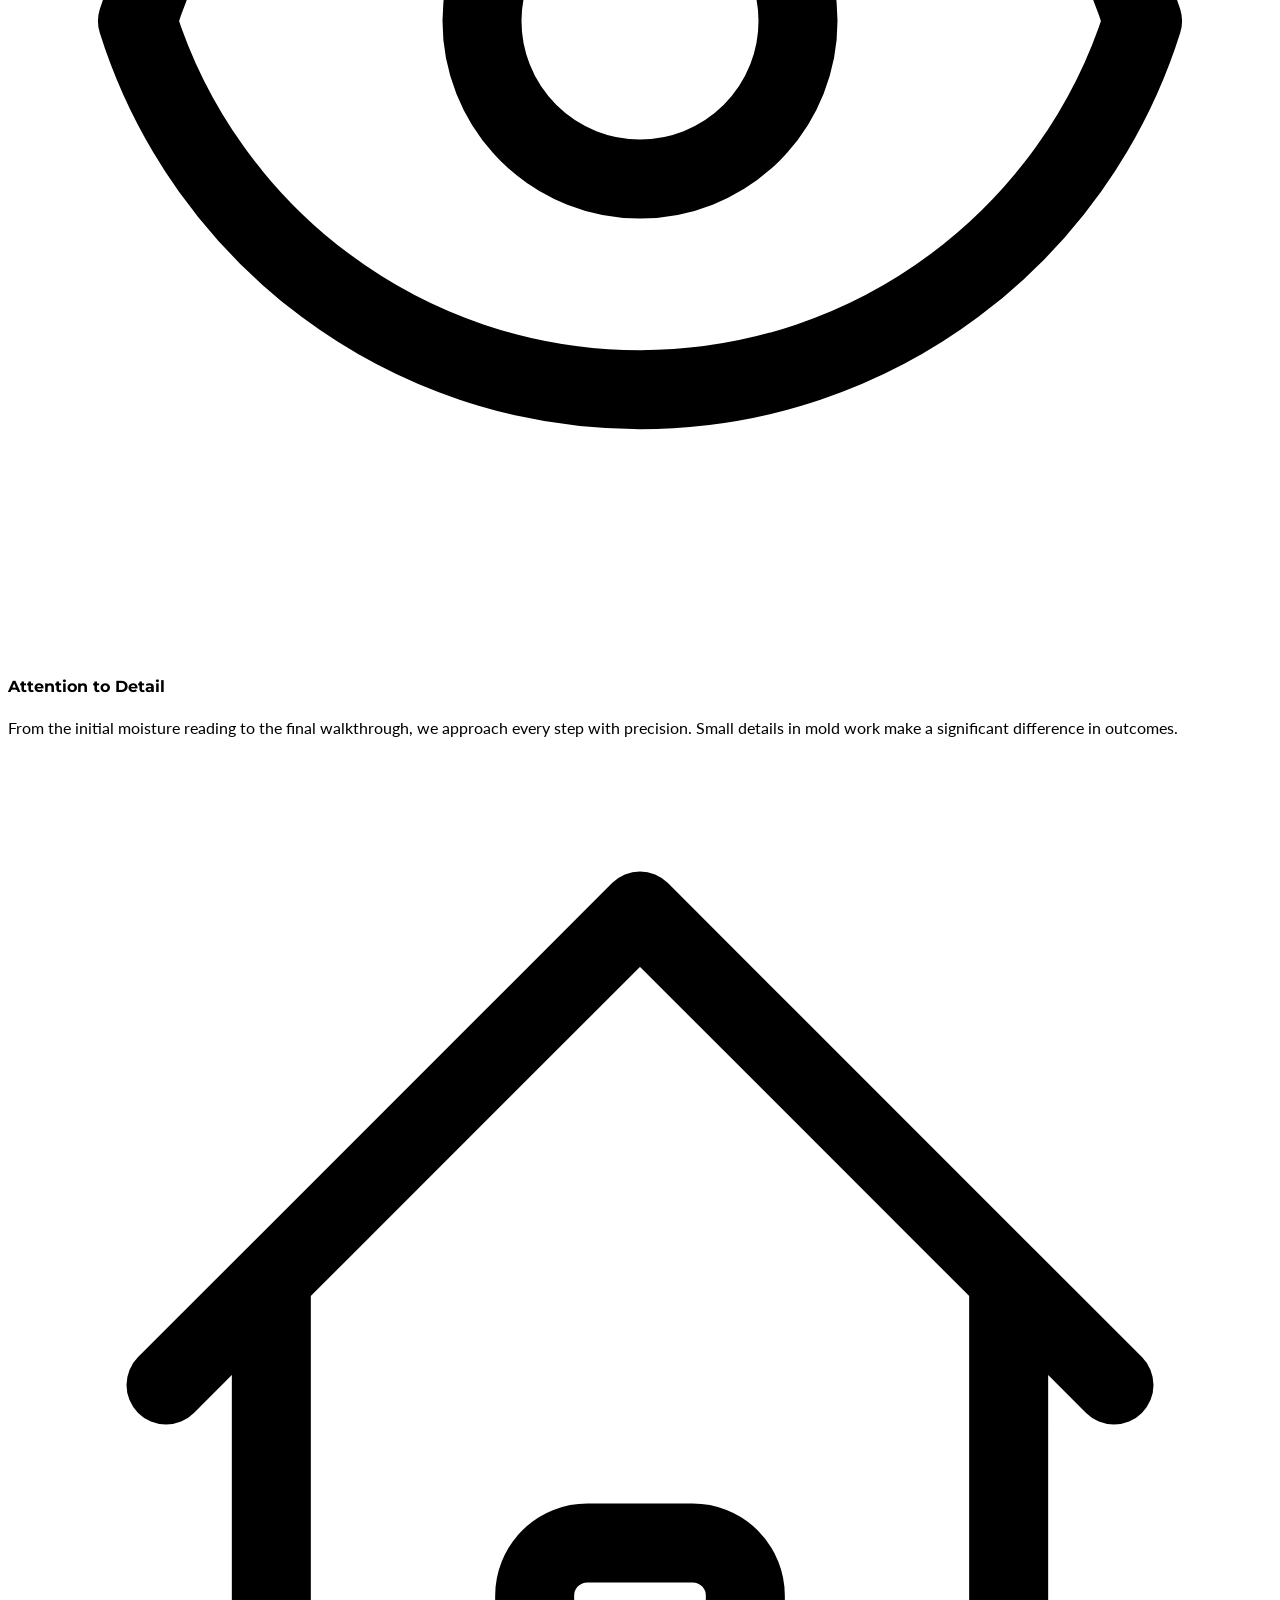
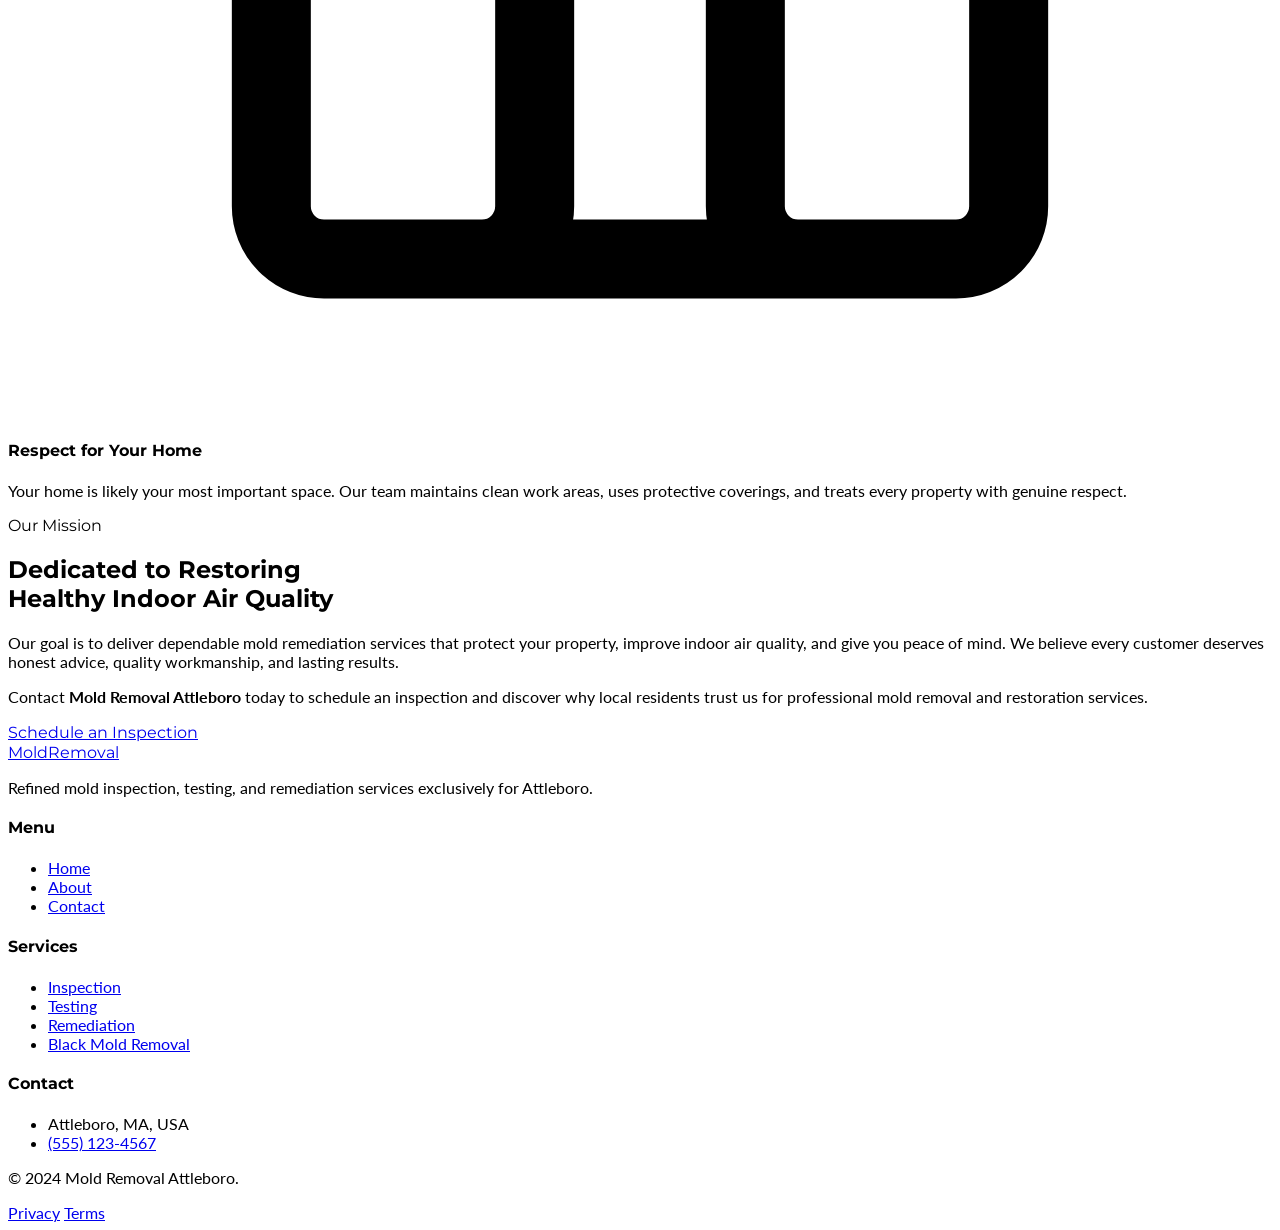
==== commit 5bd37987: "Add full minimalist footer to About Us page" ====
--- a/about.html
+++ b/about.html
@@ -141,7 +141,7 @@
 
 
         <!-- Our Mission CTA Section -->
-        <section class="py-32 bg-primary text-center px-4 border-t border-white">
+        <section class="py-16 bg-primary text-center px-4 border-t border-white">
             <div class="max-w-4xl mx-auto" data-aos="zoom-in">
                 <p class="text-accent font-heading font-medium tracking-[0.2em] uppercase mb-4 text-sm">Our Mission</p>
                 <h2 class="text-3xl md:text-5xl font-heading font-medium text-white mb-8 leading-tight">Dedicated to Restoring <br>Healthy Indoor Air Quality</h2>
@@ -160,10 +160,50 @@
         </section>
     </main>
 
-    <!-- Footer -->
+    <!-- Minimalist Footer -->
     <footer class="bg-white border-t border-slate-100 pt-24 pb-12">
-        <div class="max-w-7xl mx-auto px-4 md:px-8 text-center">
-             <p class="text-slate-400 text-xs font-medium tracking-wide uppercase">&copy; 2024 Mold Removal Attleboro.</p>
+        <div class="max-w-7xl mx-auto px-4 md:px-8">
+            <div class="grid grid-cols-1 md:grid-cols-4 gap-12 mb-20">
+                <div class="md:col-span-1">
+                    <a href="./index.html" class="flex items-center space-x-2 mb-6">
+                        <span class="text-2xl font-heading font-medium uppercase tracking-widest text-primary">Mold<span class="font-bold text-accent">Removal</span></span>
+                    </a>
+                    <p class="text-slate-500 font-medium text-sm leading-relaxed">
+                        Refined mold inspection, testing, and remediation services exclusively for Attleboro.
+                    </p>
+                </div>
+                <div>
+                    <h4 class="font-heading font-medium text-primary mb-6 uppercase tracking-widest text-xs">Menu</h4>
+                    <ul class="space-y-4 text-slate-500 font-medium text-sm">
+                        <li><a href="./index.html" class="hover:text-accent transition-colors">Home</a></li>
+                        <li><a href="./about.html" class="hover:text-accent transition-colors">About</a></li>
+                        <li><a href="./contact.html" class="hover:text-accent transition-colors">Contact</a></li>
+                    </ul>
+                </div>
+                <div>
+                    <h4 class="font-heading font-medium text-primary mb-6 uppercase tracking-widest text-xs">Services</h4>
+                    <ul class="space-y-4 text-slate-500 font-medium text-sm">
+                        <li><a href="./services/mold-inspection.html" class="hover:text-accent transition-colors">Inspection</a></li>
+                        <li><a href="./services/mold-testing.html" class="hover:text-accent transition-colors">Testing</a></li>
+                        <li><a href="./services/mold-remediation.html" class="hover:text-accent transition-colors">Remediation</a></li>
+                        <li><a href="./services/black-mold-removal.html" class="hover:text-accent transition-colors">Black Mold Removal</a></li>
+                    </ul>
+                </div>
+                <div>
+                    <h4 class="font-heading font-medium text-primary mb-6 uppercase tracking-widest text-xs">Contact</h4>
+                    <ul class="space-y-4 text-slate-500 font-medium text-sm">
+                        <li>Attleboro, MA, USA</li>
+                        <li><a href="tel:+15551234567" class="hover:text-accent transition-colors">(555) 123-4567</a></li>
+                    </ul>
+                </div>
+            </div>
+            <div class="border-t border-slate-100 pt-8 flex flex-col md:flex-row justify-between items-center text-slate-400 text-xs font-medium tracking-wide uppercase">
+                <p>&copy; 2024 Mold Removal Attleboro.</p>
+                <div class="flex space-x-8 mt-4 md:mt-0">
+                    <a href="./privacy-policy.html" class="hover:text-primary transition-colors">Privacy</a>
+                    <a href="./terms-of-service.html" class="hover:text-primary transition-colors">Terms</a>
+                </div>
+            </div>
         </div>
     </footer>
     <script src="https://unpkg.com/aos@2.3.1/dist/aos.js"></script>
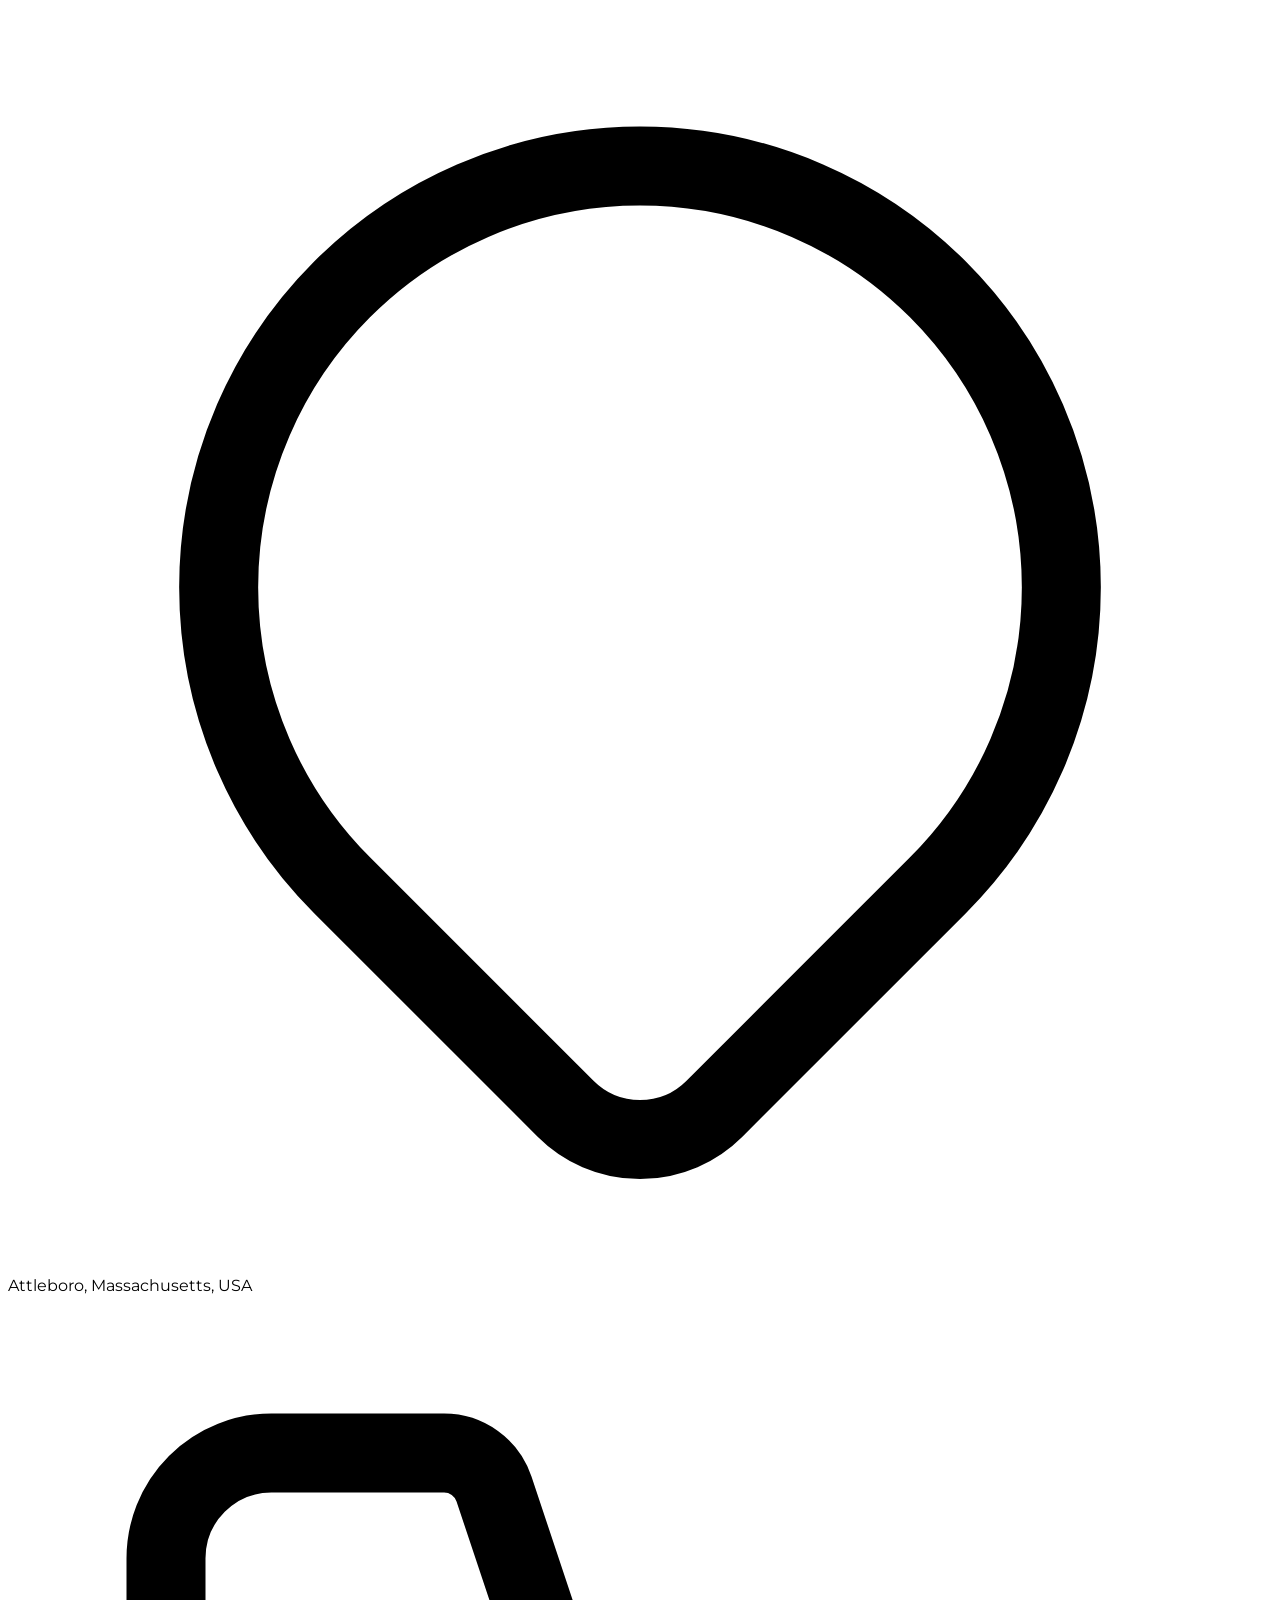
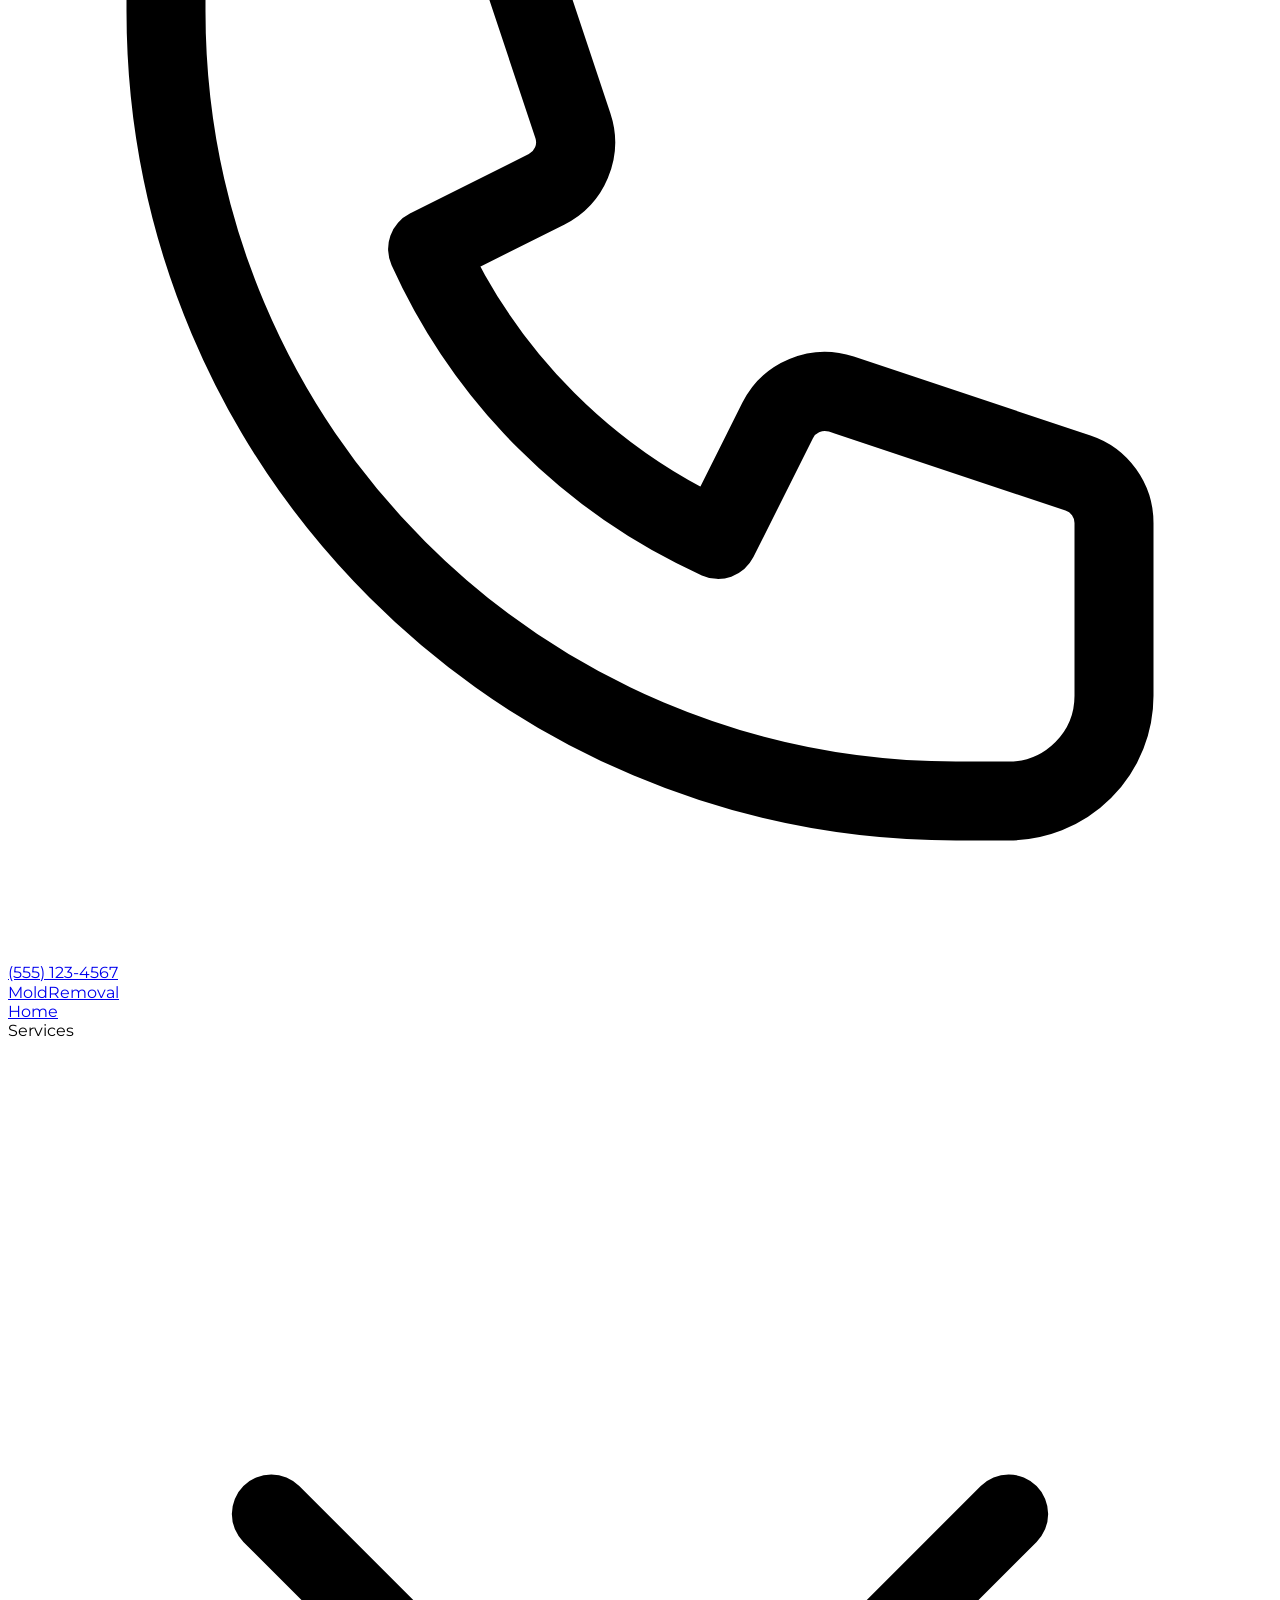
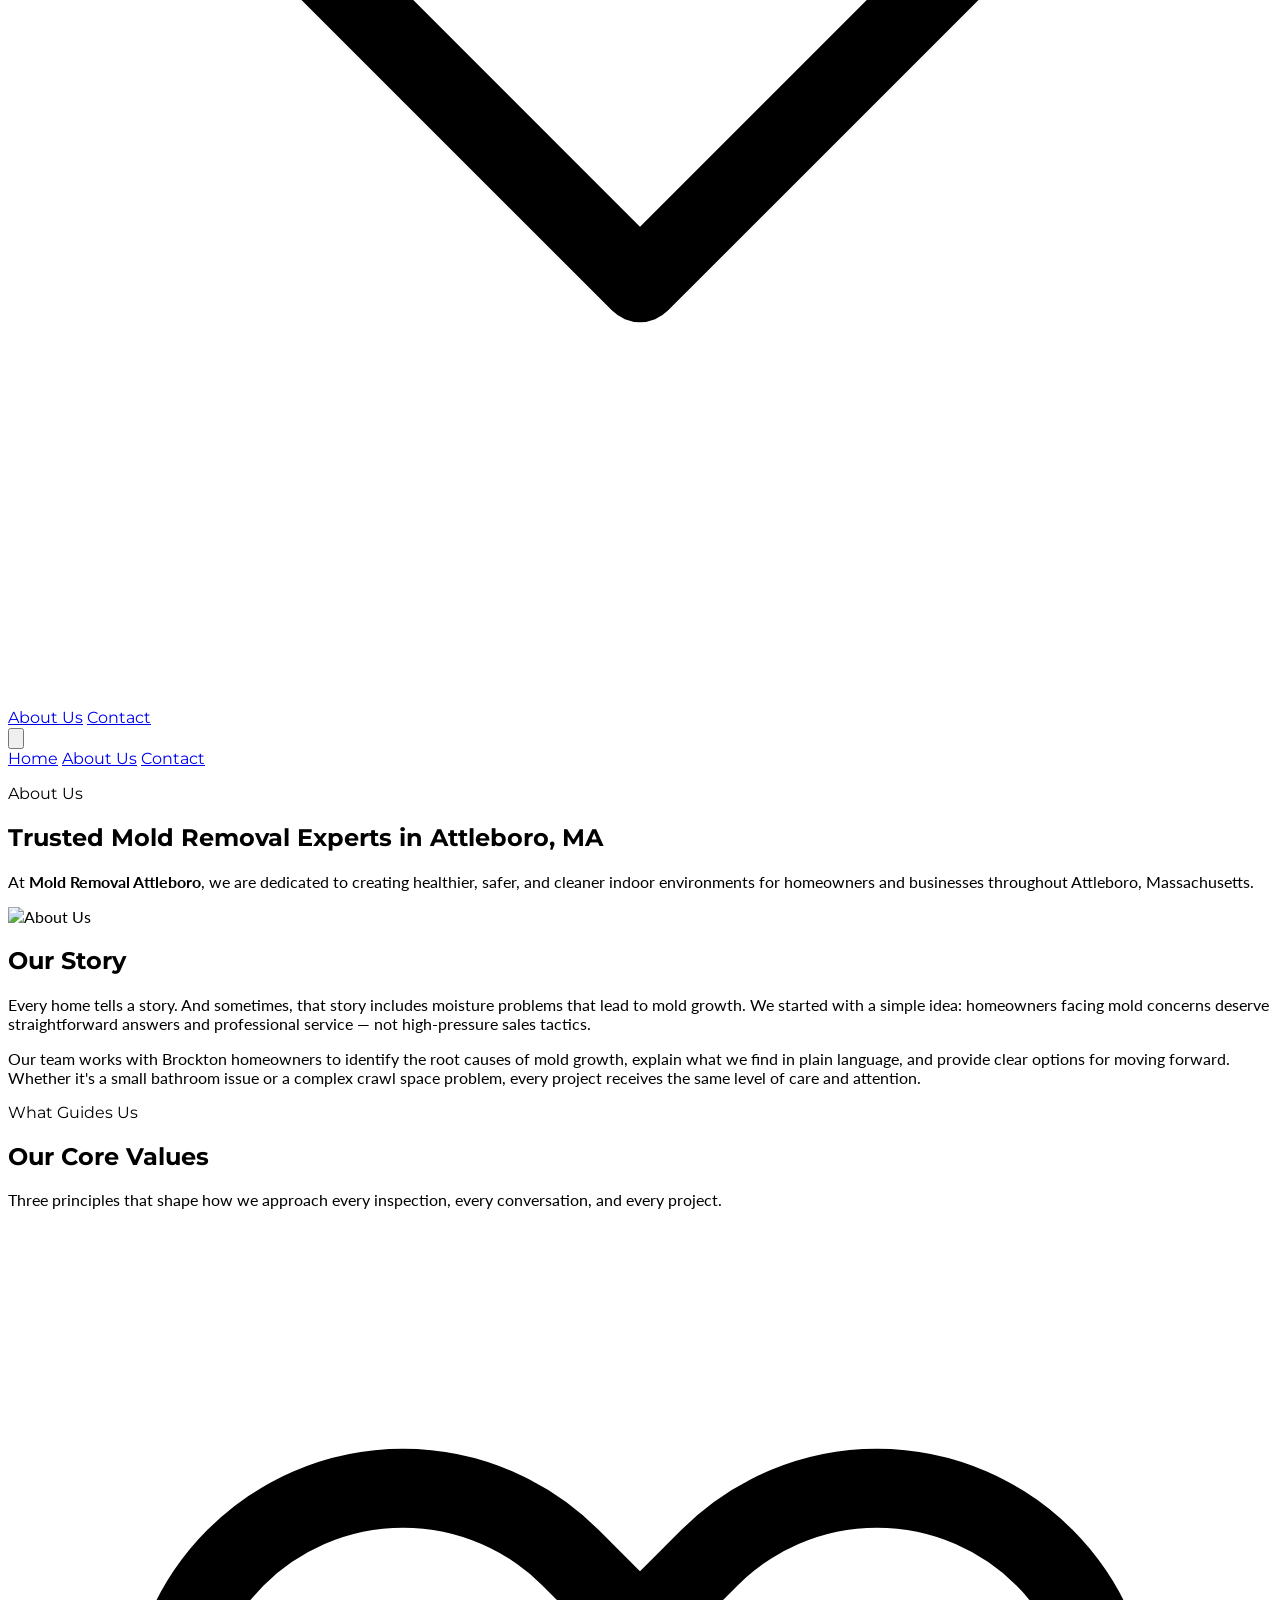
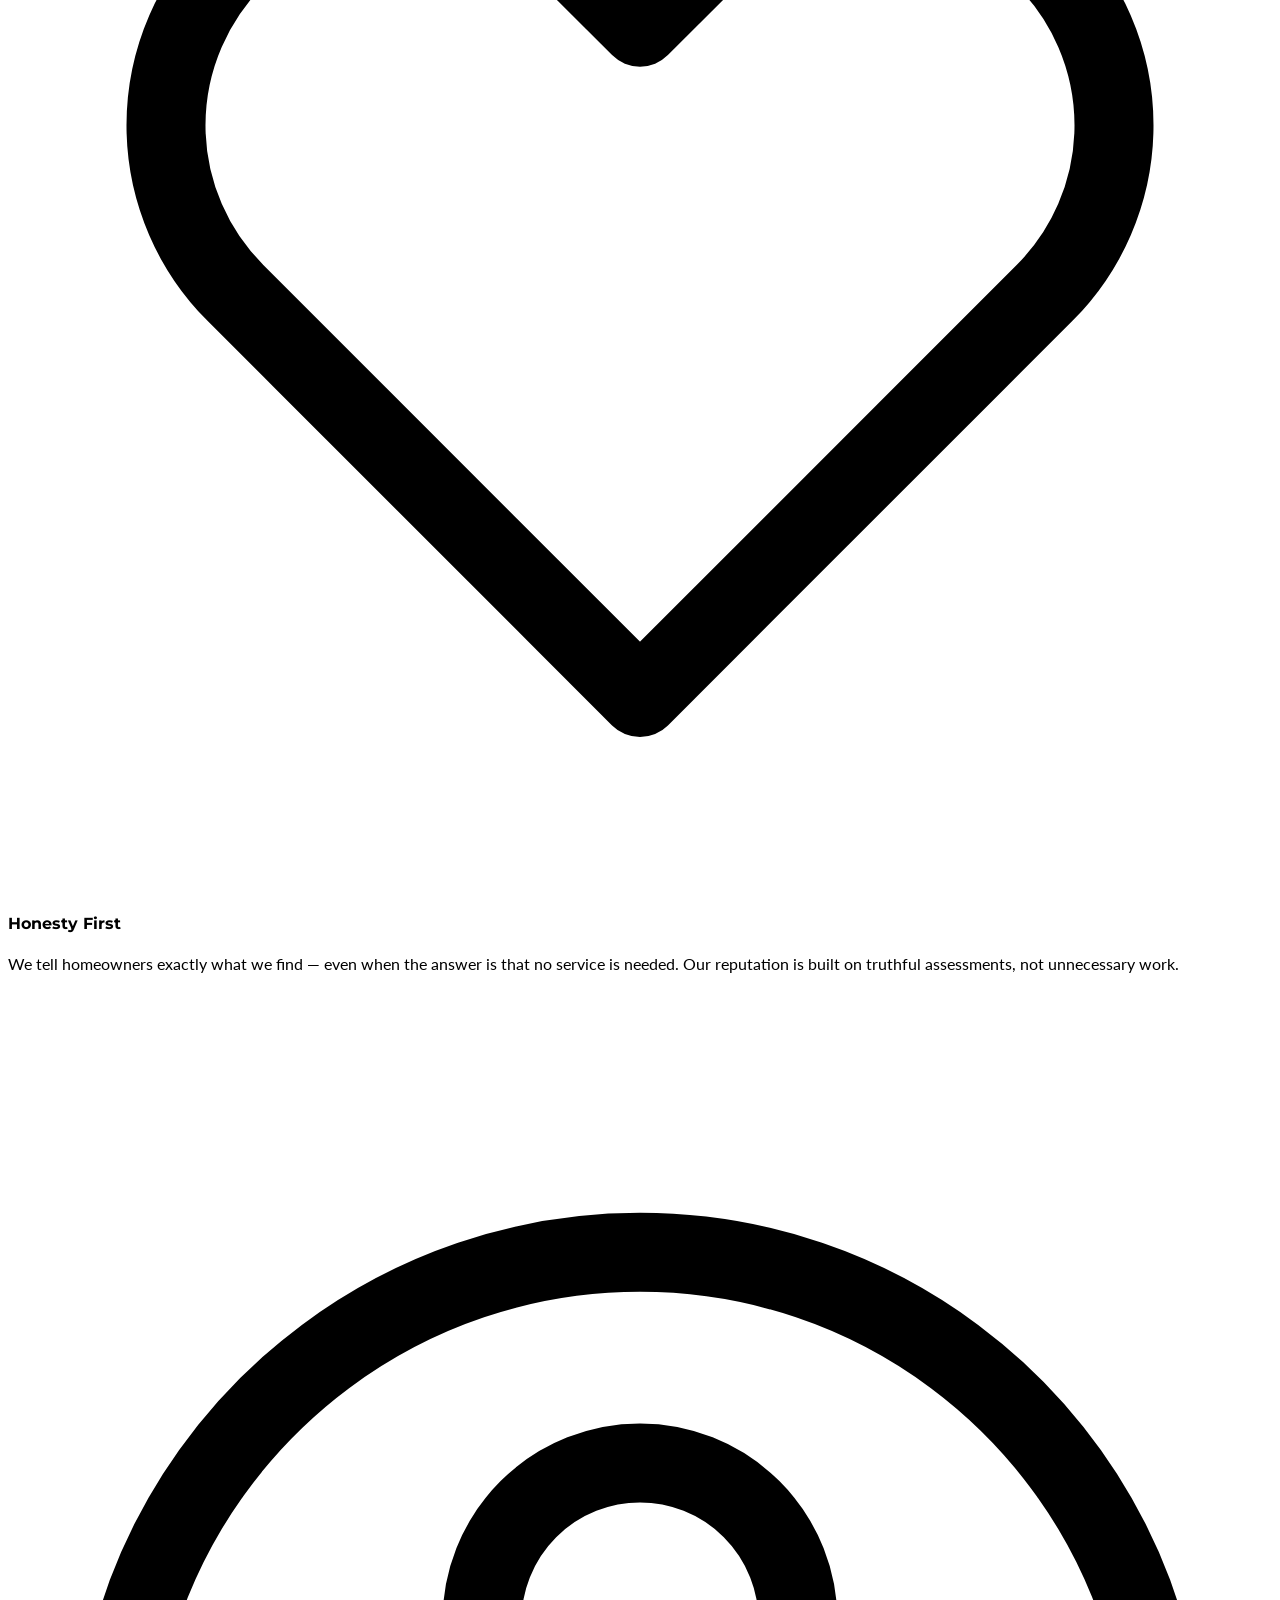
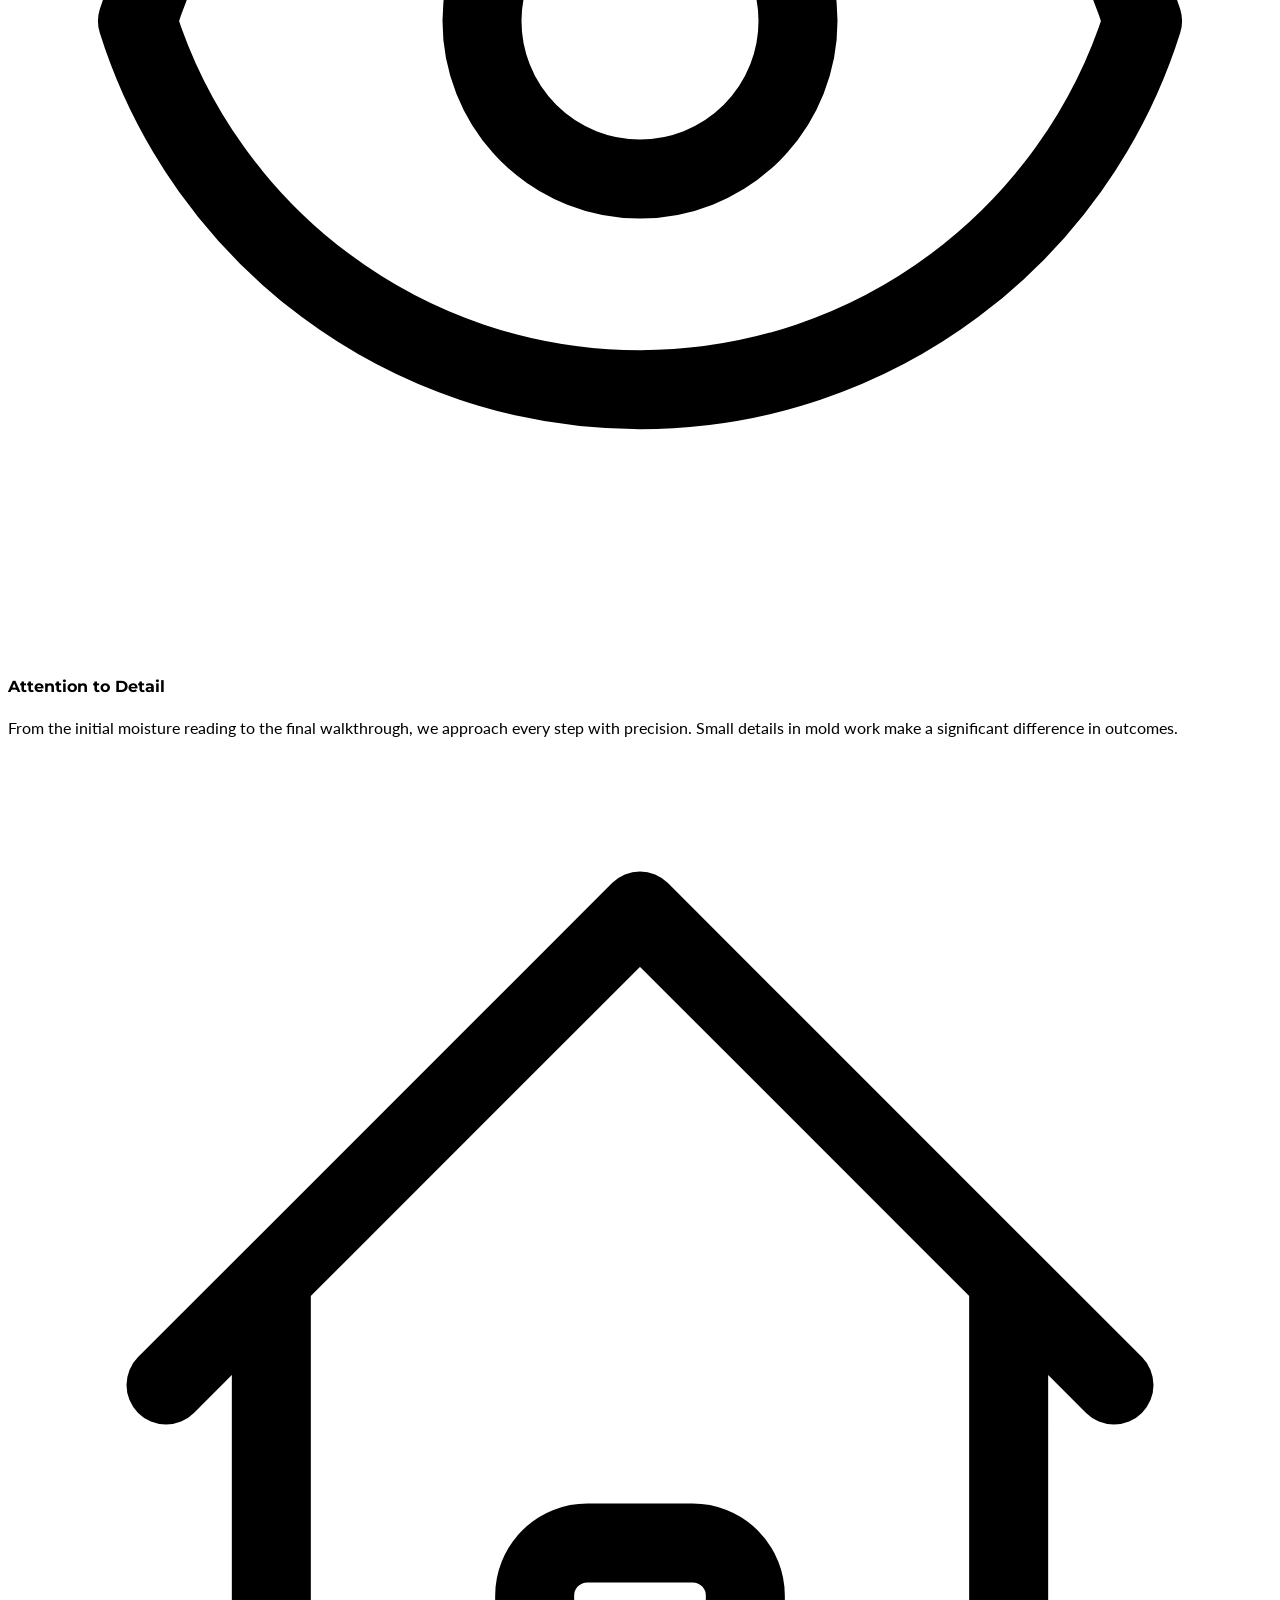
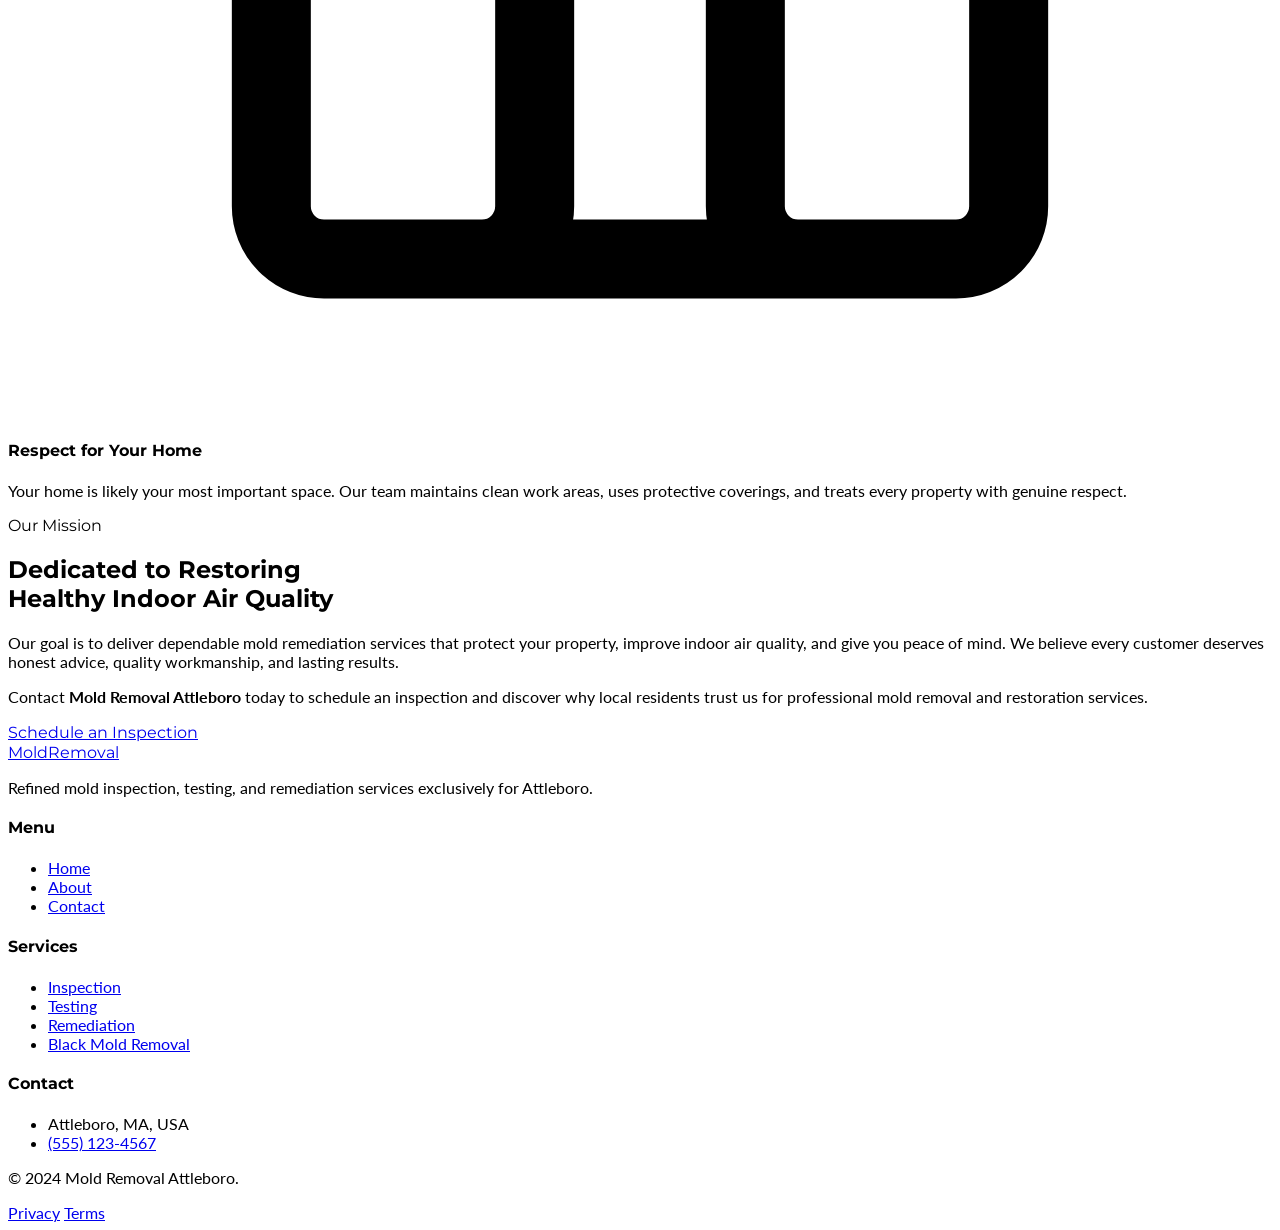
==== commit bc59e1c6: "Update hero text in About Us page" ====
--- a/about.html
+++ b/about.html
@@ -70,7 +70,7 @@
         <section class="py-32 bg-light text-center border-b border-white/50">
             <div class="max-w-4xl mx-auto px-4" data-aos="fade-up">
                 <p class="text-accent font-heading font-medium tracking-[0.2em] uppercase mb-4 text-sm">About Us</p>
-                <h1 class="text-4xl md:text-6xl font-heading font-medium text-primary mb-8">Your Trusted Mold Removal Experts in <span class="font-bold">Attleboro, MA</span></h1>
+                <h1 class="text-4xl md:text-6xl font-heading font-medium text-primary mb-8">Trusted Mold Removal Experts in <span class="font-bold">Attleboro, MA</span></h1>
                 <p class="text-lg text-slate-500 font-medium max-w-3xl mx-auto">At <strong>Mold Removal Attleboro</strong>, we are dedicated to creating healthier, safer, and cleaner indoor environments for homeowners and businesses throughout Attleboro, Massachusetts.</p>
             </div>
         </section>
